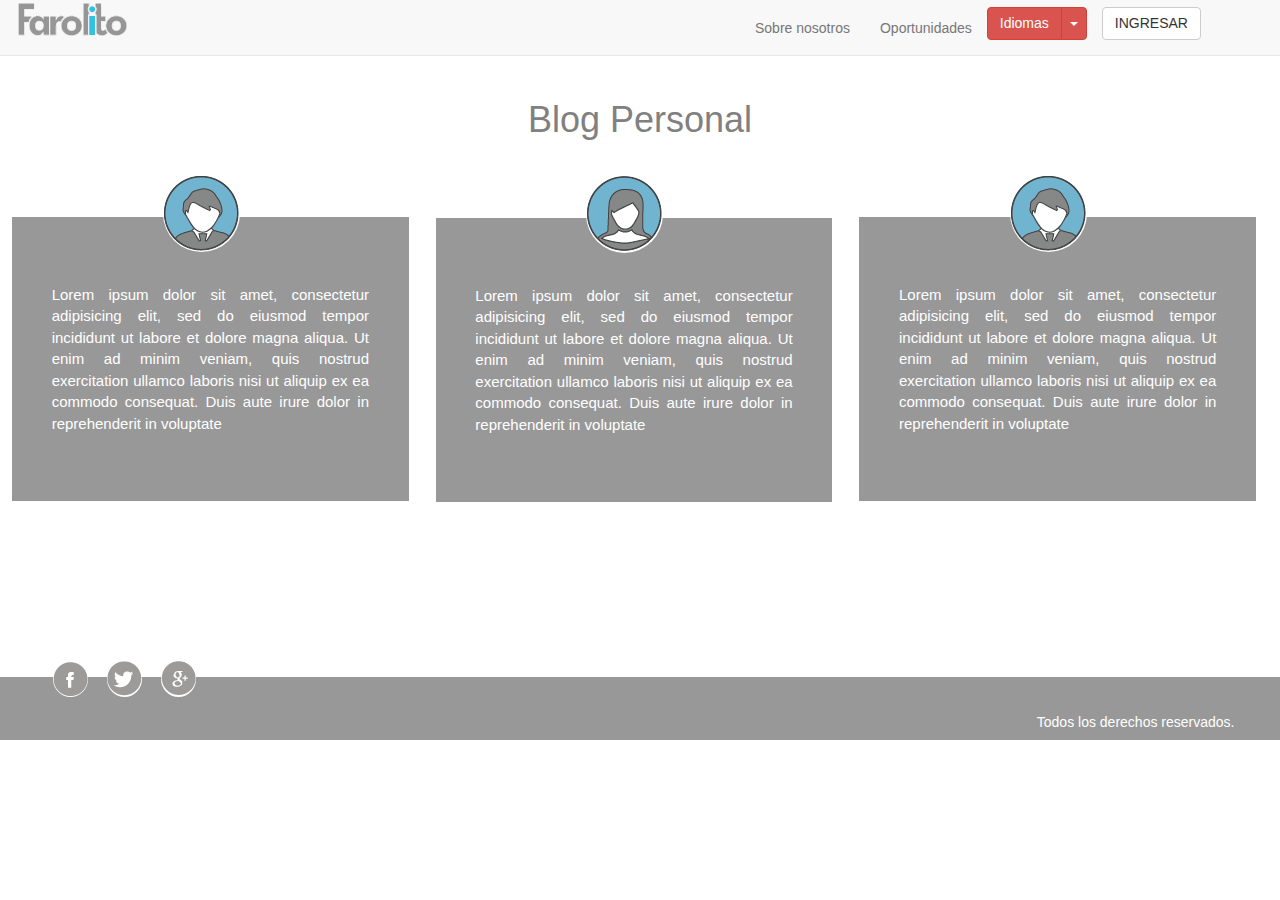
==== blog.html @ 8366f3f3 "cambios" ====
<!DOCTYPE html>
<html>
<head>
	<title>Farolito</title>
		<meta charset="utf-8">
		<!-- Responsiveness -->
		<meta name="viewport" content="width=device-width, initial-scale=1.0, user-scalable=no">
		<link rel="stylesheet" type="text/css" href="stylesheets/main.css">
		<link rel="stylesheet" type="text/css" href="stylesheets/style.css">
</head>
<body>
	<nav class="navbar navbar-default navbar-fixed-top">
			  	<div class="container-fluid">
			    <!-- Brand and toggle get grouped for better mobile display -->
			    	<div class="logo">
				    	<li><a href=""><img src="iconos/logo-farolito.png"></a></li>
				    </div>
				    <div class="navbar-header">
				      <button type="button" class="navbar-toggle collapsed" data-toggle="collapse" data-target="#bs-example-navbar-collapse-1">
				        <span class="sr-only">Toggle navigation</span>
				        <span class="icon-bar"></span>
				        <span class="icon-bar"></span>
				        <span class="icon-bar"></span>
				      </button>
					<!-- Collect the nav links, forms, and other content for toggling -->
				    <div class="collapse navbar-collapse" id="bs-example-navbar-collapse-1">
				      	<ul class="nav navbar-nav navbar-right">
					        <li><a href="#">Sobre nosotros</a></li>
					        <li><a href="#">Oportunidades</a></li>
					        <li>
					        	<!-- Split button -->
									<div class="btn-group">
									  <button type="button" class="btn btn-danger">Idiomas</button>
									  <button type="button" class="btn btn-danger dropdown-toggle" data-toggle="dropdown" aria-expanded="false">
									    <span class="caret"></span>
									    <span class="sr-only">Toggle Dropdown</span>
									  </button>
									  <ul class="dropdown-menu" role="menu">
									    <li><a href="#">Español</a></li>
									    <li><a href="#">Ingles</a></li>
									    <li><a href="#">Frances</a></li>
									  </ul>
									</div>
					        </li>
					        <li>
					        	<a href="#">
					        	<button type="submit" class="btn btn-default">INGRESAR</button>
					        	</a>
					        </li>
					   	 </ul>
				    </div><!-- /.navbar-collapse -->
			  	</div><!-- /.container-fluid -->
	</nav>
			<div class="blog hidden-xs">
				<h1>Blog Personal</h1>
				<div class="ro">
					<div class="col-lg-4 ">
					<div class="img-r">
						<img src="iconos/iconos-22.png">
					</div>
					<div class="tex-2-">
						<p>Lorem ipsum dolor sit amet, consectetur adipisicing elit, sed do eiusmod
						tempor incididunt ut labore et dolore magna aliqua. Ut enim ad minim veniam,
						quis nostrud exercitation ullamco laboris nisi ut aliquip ex ea commodo
						consequat. Duis aute irure dolor in reprehenderit in voluptate </p>
					</div>
					</div>
					<div class="col-lg-4">
					<div class="img-r">
						<img src="iconos/iconos-23.png">
					</div>
					<div class="tex-2-1">
						<p>Lorem ipsum dolor sit amet, consectetur adipisicing elit, sed do eiusmod
						tempor incididunt ut labore et dolore magna aliqua. Ut enim ad minim veniam,
						quis nostrud exercitation ullamco laboris nisi ut aliquip ex ea commodo
						consequat. Duis aute irure dolor in reprehenderit in voluptate  </p>
					</div>
					</div>
					<div class="col-lg-4">
					<div class="img-r">
						<img src="iconos/iconos-22.png">
					</div>
					<div class="tex-2-1">
						<p>Lorem ipsum dolor sit amet, consectetur adipisicing elit, sed do eiusmod
						tempor incididunt ut labore et dolore magna aliqua. Ut enim ad minim veniam,
						quis nostrud exercitation ullamco laboris nisi ut aliquip ex ea commodo
						consequat.  Duis aute irure dolor in reprehenderit in voluptate </p>
					</div>
					</div>
				</div>
			</div>
			<div class="fer hidden-xs">
					<div class="redes">
						<div class="face">
							<img src="iconos/iconos-12.png">
						</div>
						<div class="twi">
							<img src="iconos/iconos-13.png">
						</div>
						<div class="google">
							<img src="iconos/iconos-14.png">
						</div>
					</div>
					<p>Todos los derechos reservados.</p>
			</div>




			<script src="https://ajax.googleapis.com/ajax/libs/jquery/1.11.2/jquery.min.js"></script>
		<!-- Javascripts de Bootstrap -->
		<script src="javascript/b3/collapse.js"></script>
		<script src="javascript/b3/transition.js"></script>
		<script src="https://maxcdn.bootstrapcdn.com/bootstrap/3.3.2/js/bootstrap.min.js"></script>
</body>
</html>
---- stylesheets/main.css ----
/*========================================
=            Bootstrap                   =
========================================*/
/*========================================
=          Twitter Bootstrap 3.2      =
========================================*/
/*! normalize.css v3.0.2 | MIT License | git.io/normalize */
html {
  font-family: sans-serif;
  -ms-text-size-adjust: 100%;
  -webkit-text-size-adjust: 100%; }

body {
  margin: 0; }

article,
aside,
details,
figcaption,
figure,
footer,
header,
hgroup,
main,
menu,
nav,
section,
summary {
  display: block; }

audio,
canvas,
progress,
video {
  display: inline-block;
  vertical-align: baseline; }

audio:not([controls]) {
  display: none;
  height: 0; }

[hidden],
template {
  display: none; }

a {
  background-color: transparent; }

a:active,
a:hover {
  outline: 0; }

abbr[title] {
  border-bottom: 1px dotted; }

b,
strong {
  font-weight: bold; }

dfn {
  font-style: italic; }

h1 {
  font-size: 2em;
  margin: 0.67em 0; }

mark {
  background: #ff0;
  color: #000; }

small {
  font-size: 80%; }

sub,
sup {
  font-size: 75%;
  line-height: 0;
  position: relative;
  vertical-align: baseline; }

sup {
  top: -0.5em; }

sub {
  bottom: -0.25em; }

img {
  border: 0; }

svg:not(:root) {
  overflow: hidden; }

figure {
  margin: 1em 40px; }

hr {
  -moz-box-sizing: content-box;
  box-sizing: content-box;
  height: 0; }

pre {
  overflow: auto; }

code,
kbd,
pre,
samp {
  font-family: monospace, monospace;
  font-size: 1em; }

button,
input,
optgroup,
select,
textarea {
  color: inherit;
  font: inherit;
  margin: 0; }

button {
  overflow: visible; }

button,
select {
  text-transform: none; }

button,
html input[type="button"],
input[type="reset"],
input[type="submit"] {
  -webkit-appearance: button;
  cursor: pointer; }

button[disabled],
html input[disabled] {
  cursor: default; }

button::-moz-focus-inner,
input::-moz-focus-inner {
  border: 0;
  padding: 0; }

input {
  line-height: normal; }

input[type="checkbox"],
input[type="radio"] {
  box-sizing: border-box;
  padding: 0; }

input[type="number"]::-webkit-inner-spin-button,
input[type="number"]::-webkit-outer-spin-button {
  height: auto; }

input[type="search"] {
  -webkit-appearance: textfield;
  -moz-box-sizing: content-box;
  -webkit-box-sizing: content-box;
  box-sizing: content-box; }

input[type="search"]::-webkit-search-cancel-button,
input[type="search"]::-webkit-search-decoration {
  -webkit-appearance: none; }

fieldset {
  border: 1px solid #c0c0c0;
  margin: 0 2px;
  padding: 0.35em 0.625em 0.75em; }

legend {
  border: 0;
  padding: 0; }

textarea {
  overflow: auto; }

optgroup {
  font-weight: bold; }

table {
  border-collapse: collapse;
  border-spacing: 0; }

td,
th {
  padding: 0; }

* {
  -webkit-box-sizing: border-box;
  -moz-box-sizing: border-box;
  box-sizing: border-box; }

*:before,
*:after {
  -webkit-box-sizing: border-box;
  -moz-box-sizing: border-box;
  box-sizing: border-box; }

html {
  font-size: 10px;
  -webkit-tap-highlight-color: transparent; }

body {
  font-family: "Helvetica Neue", Helvetica, Arial, sans-serif;
  font-size: 14px;
  line-height: 1.42857;
  color: #333333;
  background-color: #fff; }

input,
button,
select,
textarea {
  font-family: inherit;
  font-size: inherit;
  line-height: inherit; }

a {
  color: #337ab7;
  text-decoration: none; }
  a:hover, a:focus {
    color: #23527c;
    text-decoration: underline; }
  a:focus {
    outline: thin dotted;
    outline: 5px auto -webkit-focus-ring-color;
    outline-offset: -2px; }

figure {
  margin: 0; }

img {
  vertical-align: middle; }

.img-responsive {
  display: block;
  max-width: 100%;
  height: auto; }

.img-rounded {
  border-radius: 6px; }

.img-thumbnail {
  padding: 4px;
  line-height: 1.42857;
  background-color: #fff;
  border: 1px solid #ddd;
  border-radius: 4px;
  -webkit-transition: all 0.2s ease-in-out;
  -o-transition: all 0.2s ease-in-out;
  transition: all 0.2s ease-in-out;
  display: inline-block;
  max-width: 100%;
  height: auto; }

.img-circle {
  border-radius: 50%; }

hr {
  margin-top: 20px;
  margin-bottom: 20px;
  border: 0;
  border-top: 1px solid #eeeeee; }

.sr-only {
  position: absolute;
  width: 1px;
  height: 1px;
  margin: -1px;
  padding: 0;
  overflow: hidden;
  clip: rect(0, 0, 0, 0);
  border: 0; }

.sr-only-focusable:active, .sr-only-focusable:focus {
  position: static;
  width: auto;
  height: auto;
  margin: 0;
  overflow: visible;
  clip: auto; }

[role="button"] {
  cursor: pointer; }

/*! Source: https://github.com/h5bp/html5-boilerplate/blob/master/src/css/main.css */
@media print {
  *,
  *:before,
  *:after {
    background: transparent !important;
    color: #000 !important;
    box-shadow: none !important;
    text-shadow: none !important; }

  a,
  a:visited {
    text-decoration: underline; }

  a[href]:after {
    content: " (" attr(href) ")"; }

  abbr[title]:after {
    content: " (" attr(title) ")"; }

  a[href^="#"]:after,
  a[href^="javascript:"]:after {
    content: ""; }

  pre,
  blockquote {
    border: 1px solid #999;
    page-break-inside: avoid; }

  thead {
    display: table-header-group; }

  tr,
  img {
    page-break-inside: avoid; }

  img {
    max-width: 100% !important; }

  p,
  h2,
  h3 {
    orphans: 3;
    widows: 3; }

  h2,
  h3 {
    page-break-after: avoid; }

  select {
    background: #fff !important; }

  .navbar {
    display: none; }

  .btn > .caret,
  .dropup > .btn > .caret {
    border-top-color: #000 !important; }

  .label {
    border: 1px solid #000; }

  .table {
    border-collapse: collapse !important; }
    .table td,
    .table th {
      background-color: #fff !important; }

  .table-bordered th,
  .table-bordered td {
    border: 1px solid #ddd !important; } }
h1, h2, h3, h4, h5, h6,
.h1, .h2, .h3, .h4, .h5, .h6 {
  font-family: inherit;
  font-weight: 500;
  line-height: 1.1;
  color: inherit; }
  h1 small,
  h1 .small, h2 small,
  h2 .small, h3 small,
  h3 .small, h4 small,
  h4 .small, h5 small,
  h5 .small, h6 small,
  h6 .small,
  .h1 small,
  .h1 .small, .h2 small,
  .h2 .small, .h3 small,
  .h3 .small, .h4 small,
  .h4 .small, .h5 small,
  .h5 .small, .h6 small,
  .h6 .small {
    font-weight: normal;
    line-height: 1;
    color: #777777; }

h1, .h1,
h2, .h2,
h3, .h3 {
  margin-top: 20px;
  margin-bottom: 10px; }
  h1 small,
  h1 .small, .h1 small,
  .h1 .small,
  h2 small,
  h2 .small, .h2 small,
  .h2 .small,
  h3 small,
  h3 .small, .h3 small,
  .h3 .small {
    font-size: 65%; }

h4, .h4,
h5, .h5,
h6, .h6 {
  margin-top: 10px;
  margin-bottom: 10px; }
  h4 small,
  h4 .small, .h4 small,
  .h4 .small,
  h5 small,
  h5 .small, .h5 small,
  .h5 .small,
  h6 small,
  h6 .small, .h6 small,
  .h6 .small {
    font-size: 75%; }

h1, .h1 {
  font-size: 36px; }

h2, .h2 {
  font-size: 30px; }

h3, .h3 {
  font-size: 24px; }

h4, .h4 {
  font-size: 18px; }

h5, .h5 {
  font-size: 14px; }

h6, .h6 {
  font-size: 12px; }

p {
  margin: 0 0 10px; }

.lead {
  margin-bottom: 20px;
  font-size: 16px;
  font-weight: 300;
  line-height: 1.4; }
  @media (min-width: 768px) {
    .lead {
      font-size: 21px; } }

small,
.small {
  font-size: 85%; }

mark,
.mark {
  background-color: #fcf8e3;
  padding: .2em; }

.text-left {
  text-align: left; }

.text-right {
  text-align: right; }

.text-center {
  text-align: center; }

.text-justify {
  text-align: justify; }

.text-nowrap {
  white-space: nowrap; }

.text-lowercase {
  text-transform: lowercase; }

.text-uppercase, .initialism {
  text-transform: uppercase; }

.text-capitalize {
  text-transform: capitalize; }

.text-muted {
  color: #777777; }

.text-primary {
  color: #337ab7; }

a.text-primary:hover {
  color: #286090; }

.text-success {
  color: #3c763d; }

a.text-success:hover {
  color: #2b542c; }

.text-info {
  color: #31708f; }

a.text-info:hover {
  color: #245269; }

.text-warning {
  color: #8a6d3b; }

a.text-warning:hover {
  color: #66512c; }

.text-danger {
  color: #a94442; }

a.text-danger:hover {
  color: #843534; }

.bg-primary {
  color: #fff; }

.bg-primary {
  background-color: #337ab7; }

a.bg-primary:hover {
  background-color: #286090; }

.bg-success {
  background-color: #dff0d8; }

a.bg-success:hover {
  background-color: #c1e2b3; }

.bg-info {
  background-color: #d9edf7; }

a.bg-info:hover {
  background-color: #afd9ee; }

.bg-warning {
  background-color: #fcf8e3; }

a.bg-warning:hover {
  background-color: #f7ecb5; }

.bg-danger {
  background-color: #f2dede; }

a.bg-danger:hover {
  background-color: #e4b9b9; }

.page-header {
  padding-bottom: 9px;
  margin: 40px 0 20px;
  border-bottom: 1px solid #eeeeee; }

ul,
ol {
  margin-top: 0;
  margin-bottom: 10px; }
  ul ul,
  ul ol,
  ol ul,
  ol ol {
    margin-bottom: 0; }

.list-unstyled {
  padding-left: 0;
  list-style: none; }

.list-inline {
  padding-left: 0;
  list-style: none;
  margin-left: -5px; }
  .list-inline > li {
    display: inline-block;
    padding-left: 5px;
    padding-right: 5px; }

dl {
  margin-top: 0;
  margin-bottom: 20px; }

dt,
dd {
  line-height: 1.42857; }

dt {
  font-weight: bold; }

dd {
  margin-left: 0; }

.dl-horizontal dd:before, .dl-horizontal dd:after {
  content: " ";
  display: table; }
.dl-horizontal dd:after {
  clear: both; }
@media (min-width: 768px) {
  .dl-horizontal dt {
    float: left;
    width: 160px;
    clear: left;
    text-align: right;
    overflow: hidden;
    text-overflow: ellipsis;
    white-space: nowrap; }
  .dl-horizontal dd {
    margin-left: 180px; } }

abbr[title],
abbr[data-original-title] {
  cursor: help;
  border-bottom: 1px dotted #777777; }

.initialism {
  font-size: 90%; }

blockquote {
  padding: 10px 20px;
  margin: 0 0 20px;
  font-size: 17.5px;
  border-left: 5px solid #eeeeee; }
  blockquote p:last-child,
  blockquote ul:last-child,
  blockquote ol:last-child {
    margin-bottom: 0; }
  blockquote footer,
  blockquote small,
  blockquote .small {
    display: block;
    font-size: 80%;
    line-height: 1.42857;
    color: #777777; }
    blockquote footer:before,
    blockquote small:before,
    blockquote .small:before {
      content: '\2014 \00A0'; }

.blockquote-reverse,
blockquote.pull-right {
  padding-right: 15px;
  padding-left: 0;
  border-right: 5px solid #eeeeee;
  border-left: 0;
  text-align: right; }
  .blockquote-reverse footer:before,
  .blockquote-reverse small:before,
  .blockquote-reverse .small:before,
  blockquote.pull-right footer:before,
  blockquote.pull-right small:before,
  blockquote.pull-right .small:before {
    content: ''; }
  .blockquote-reverse footer:after,
  .blockquote-reverse small:after,
  .blockquote-reverse .small:after,
  blockquote.pull-right footer:after,
  blockquote.pull-right small:after,
  blockquote.pull-right .small:after {
    content: '\00A0 \2014'; }

address {
  margin-bottom: 20px;
  font-style: normal;
  line-height: 1.42857; }

code,
kbd,
pre,
samp {
  font-family: Menlo, Monaco, Consolas, "Courier New", monospace; }

code {
  padding: 2px 4px;
  font-size: 90%;
  color: #c7254e;
  background-color: #f9f2f4;
  border-radius: 4px; }

kbd {
  padding: 2px 4px;
  font-size: 90%;
  color: #fff;
  background-color: #333;
  border-radius: 3px;
  box-shadow: inset 0 -1px 0 rgba(0, 0, 0, 0.25); }
  kbd kbd {
    padding: 0;
    font-size: 100%;
    font-weight: bold;
    box-shadow: none; }

pre {
  display: block;
  padding: 9.5px;
  margin: 0 0 10px;
  font-size: 13px;
  line-height: 1.42857;
  word-break: break-all;
  word-wrap: break-word;
  color: #333333;
  background-color: #f5f5f5;
  border: 1px solid #ccc;
  border-radius: 4px; }
  pre code {
    padding: 0;
    font-size: inherit;
    color: inherit;
    white-space: pre-wrap;
    background-color: transparent;
    border-radius: 0; }

.pre-scrollable {
  max-height: 340px;
  overflow-y: scroll; }

.container {
  margin-right: auto;
  margin-left: auto;
  padding-left: 15px;
  padding-right: 15px; }
  .container:before, .container:after {
    content: " ";
    display: table; }
  .container:after {
    clear: both; }
  @media (min-width: 768px) {
    .container {
      width: 750px; } }
  @media (min-width: 992px) {
    .container {
      width: 970px; } }
  @media (min-width: 1200px) {
    .container {
      width: 1170px; } }

.container-fluid {
  margin-right: auto;
  margin-left: auto;
  padding-left: 15px;
  padding-right: 15px; }
  .container-fluid:before, .container-fluid:after {
    content: " ";
    display: table; }
  .container-fluid:after {
    clear: both; }

.row {
  margin-left: -15px;
  margin-right: -15px; }
  .row:before, .row:after {
    content: " ";
    display: table; }
  .row:after {
    clear: both; }

.col-xs-1, .col-sm-1, .col-md-1, .col-lg-1, .col-xs-2, .col-sm-2, .col-md-2, .col-lg-2, .col-xs-3, .col-sm-3, .col-md-3, .col-lg-3, .col-xs-4, .col-sm-4, .col-md-4, .col-lg-4, .col-xs-5, .col-sm-5, .col-md-5, .col-lg-5, .col-xs-6, .col-sm-6, .col-md-6, .col-lg-6, .col-xs-7, .col-sm-7, .col-md-7, .col-lg-7, .col-xs-8, .col-sm-8, .col-md-8, .col-lg-8, .col-xs-9, .col-sm-9, .col-md-9, .col-lg-9, .col-xs-10, .col-sm-10, .col-md-10, .col-lg-10, .col-xs-11, .col-sm-11, .col-md-11, .col-lg-11, .col-xs-12, .col-sm-12, .col-md-12, .col-lg-12 {
  position: relative;
  min-height: 1px;
  padding-left: 15px;
  padding-right: 15px; }

.col-xs-1, .col-xs-2, .col-xs-3, .col-xs-4, .col-xs-5, .col-xs-6, .col-xs-7, .col-xs-8, .col-xs-9, .col-xs-10, .col-xs-11, .col-xs-12 {
  float: left; }

.col-xs-1 {
  width: 8.33333%; }

.col-xs-2 {
  width: 16.66667%; }

.col-xs-3 {
  width: 25%; }

.col-xs-4 {
  width: 33.33333%; }

.col-xs-5 {
  width: 41.66667%; }

.col-xs-6 {
  width: 50%; }

.col-xs-7 {
  width: 58.33333%; }

.col-xs-8 {
  width: 66.66667%; }

.col-xs-9 {
  width: 75%; }

.col-xs-10 {
  width: 83.33333%; }

.col-xs-11 {
  width: 91.66667%; }

.col-xs-12 {
  width: 100%; }

.col-xs-pull-0 {
  right: auto; }

.col-xs-pull-1 {
  right: 8.33333%; }

.col-xs-pull-2 {
  right: 16.66667%; }

.col-xs-pull-3 {
  right: 25%; }

.col-xs-pull-4 {
  right: 33.33333%; }

.col-xs-pull-5 {
  right: 41.66667%; }

.col-xs-pull-6 {
  right: 50%; }

.col-xs-pull-7 {
  right: 58.33333%; }

.col-xs-pull-8 {
  right: 66.66667%; }

.col-xs-pull-9 {
  right: 75%; }

.col-xs-pull-10 {
  right: 83.33333%; }

.col-xs-pull-11 {
  right: 91.66667%; }

.col-xs-pull-12 {
  right: 100%; }

.col-xs-push-0 {
  left: auto; }

.col-xs-push-1 {
  left: 8.33333%; }

.col-xs-push-2 {
  left: 16.66667%; }

.col-xs-push-3 {
  left: 25%; }

.col-xs-push-4 {
  left: 33.33333%; }

.col-xs-push-5 {
  left: 41.66667%; }

.col-xs-push-6 {
  left: 50%; }

.col-xs-push-7 {
  left: 58.33333%; }

.col-xs-push-8 {
  left: 66.66667%; }

.col-xs-push-9 {
  left: 75%; }

.col-xs-push-10 {
  left: 83.33333%; }

.col-xs-push-11 {
  left: 91.66667%; }

.col-xs-push-12 {
  left: 100%; }

.col-xs-offset-0 {
  margin-left: 0%; }

.col-xs-offset-1 {
  margin-left: 8.33333%; }

.col-xs-offset-2 {
  margin-left: 16.66667%; }

.col-xs-offset-3 {
  margin-left: 25%; }

.col-xs-offset-4 {
  margin-left: 33.33333%; }

.col-xs-offset-5 {
  margin-left: 41.66667%; }

.col-xs-offset-6 {
  margin-left: 50%; }

.col-xs-offset-7 {
  margin-left: 58.33333%; }

.col-xs-offset-8 {
  margin-left: 66.66667%; }

.col-xs-offset-9 {
  margin-left: 75%; }

.col-xs-offset-10 {
  margin-left: 83.33333%; }

.col-xs-offset-11 {
  margin-left: 91.66667%; }

.col-xs-offset-12 {
  margin-left: 100%; }

@media (min-width: 768px) {
  .col-sm-1, .col-sm-2, .col-sm-3, .col-sm-4, .col-sm-5, .col-sm-6, .col-sm-7, .col-sm-8, .col-sm-9, .col-sm-10, .col-sm-11, .col-sm-12 {
    float: left; }

  .col-sm-1 {
    width: 8.33333%; }

  .col-sm-2 {
    width: 16.66667%; }

  .col-sm-3 {
    width: 25%; }

  .col-sm-4 {
    width: 33.33333%; }

  .col-sm-5 {
    width: 41.66667%; }

  .col-sm-6 {
    width: 50%; }

  .col-sm-7 {
    width: 58.33333%; }

  .col-sm-8 {
    width: 66.66667%; }

  .col-sm-9 {
    width: 75%; }

  .col-sm-10 {
    width: 83.33333%; }

  .col-sm-11 {
    width: 91.66667%; }

  .col-sm-12 {
    width: 100%; }

  .col-sm-pull-0 {
    right: auto; }

  .col-sm-pull-1 {
    right: 8.33333%; }

  .col-sm-pull-2 {
    right: 16.66667%; }

  .col-sm-pull-3 {
    right: 25%; }

  .col-sm-pull-4 {
    right: 33.33333%; }

  .col-sm-pull-5 {
    right: 41.66667%; }

  .col-sm-pull-6 {
    right: 50%; }

  .col-sm-pull-7 {
    right: 58.33333%; }

  .col-sm-pull-8 {
    right: 66.66667%; }

  .col-sm-pull-9 {
    right: 75%; }

  .col-sm-pull-10 {
    right: 83.33333%; }

  .col-sm-pull-11 {
    right: 91.66667%; }

  .col-sm-pull-12 {
    right: 100%; }

  .col-sm-push-0 {
    left: auto; }

  .col-sm-push-1 {
    left: 8.33333%; }

  .col-sm-push-2 {
    left: 16.66667%; }

  .col-sm-push-3 {
    left: 25%; }

  .col-sm-push-4 {
    left: 33.33333%; }

  .col-sm-push-5 {
    left: 41.66667%; }

  .col-sm-push-6 {
    left: 50%; }

  .col-sm-push-7 {
    left: 58.33333%; }

  .col-sm-push-8 {
    left: 66.66667%; }

  .col-sm-push-9 {
    left: 75%; }

  .col-sm-push-10 {
    left: 83.33333%; }

  .col-sm-push-11 {
    left: 91.66667%; }

  .col-sm-push-12 {
    left: 100%; }

  .col-sm-offset-0 {
    margin-left: 0%; }

  .col-sm-offset-1 {
    margin-left: 8.33333%; }

  .col-sm-offset-2 {
    margin-left: 16.66667%; }

  .col-sm-offset-3 {
    margin-left: 25%; }

  .col-sm-offset-4 {
    margin-left: 33.33333%; }

  .col-sm-offset-5 {
    margin-left: 41.66667%; }

  .col-sm-offset-6 {
    margin-left: 50%; }

  .col-sm-offset-7 {
    margin-left: 58.33333%; }

  .col-sm-offset-8 {
    margin-left: 66.66667%; }

  .col-sm-offset-9 {
    margin-left: 75%; }

  .col-sm-offset-10 {
    margin-left: 83.33333%; }

  .col-sm-offset-11 {
    margin-left: 91.66667%; }

  .col-sm-offset-12 {
    margin-left: 100%; } }
@media (min-width: 992px) {
  .col-md-1, .col-md-2, .col-md-3, .col-md-4, .col-md-5, .col-md-6, .col-md-7, .col-md-8, .col-md-9, .col-md-10, .col-md-11, .col-md-12 {
    float: left; }

  .col-md-1 {
    width: 8.33333%; }

  .col-md-2 {
    width: 16.66667%; }

  .col-md-3 {
    width: 25%; }

  .col-md-4 {
    width: 33.33333%; }

  .col-md-5 {
    width: 41.66667%; }

  .col-md-6 {
    width: 50%; }

  .col-md-7 {
    width: 58.33333%; }

  .col-md-8 {
    width: 66.66667%; }

  .col-md-9 {
    width: 75%; }

  .col-md-10 {
    width: 83.33333%; }

  .col-md-11 {
    width: 91.66667%; }

  .col-md-12 {
    width: 100%; }

  .col-md-pull-0 {
    right: auto; }

  .col-md-pull-1 {
    right: 8.33333%; }

  .col-md-pull-2 {
    right: 16.66667%; }

  .col-md-pull-3 {
    right: 25%; }

  .col-md-pull-4 {
    right: 33.33333%; }

  .col-md-pull-5 {
    right: 41.66667%; }

  .col-md-pull-6 {
    right: 50%; }

  .col-md-pull-7 {
    right: 58.33333%; }

  .col-md-pull-8 {
    right: 66.66667%; }

  .col-md-pull-9 {
    right: 75%; }

  .col-md-pull-10 {
    right: 83.33333%; }

  .col-md-pull-11 {
    right: 91.66667%; }

  .col-md-pull-12 {
    right: 100%; }

  .col-md-push-0 {
    left: auto; }

  .col-md-push-1 {
    left: 8.33333%; }

  .col-md-push-2 {
    left: 16.66667%; }

  .col-md-push-3 {
    left: 25%; }

  .col-md-push-4 {
    left: 33.33333%; }

  .col-md-push-5 {
    left: 41.66667%; }

  .col-md-push-6 {
    left: 50%; }

  .col-md-push-7 {
    left: 58.33333%; }

  .col-md-push-8 {
    left: 66.66667%; }

  .col-md-push-9 {
    left: 75%; }

  .col-md-push-10 {
    left: 83.33333%; }

  .col-md-push-11 {
    left: 91.66667%; }

  .col-md-push-12 {
    left: 100%; }

  .col-md-offset-0 {
    margin-left: 0%; }

  .col-md-offset-1 {
    margin-left: 8.33333%; }

  .col-md-offset-2 {
    margin-left: 16.66667%; }

  .col-md-offset-3 {
    margin-left: 25%; }

  .col-md-offset-4 {
    margin-left: 33.33333%; }

  .col-md-offset-5 {
    margin-left: 41.66667%; }

  .col-md-offset-6 {
    margin-left: 50%; }

  .col-md-offset-7 {
    margin-left: 58.33333%; }

  .col-md-offset-8 {
    margin-left: 66.66667%; }

  .col-md-offset-9 {
    margin-left: 75%; }

  .col-md-offset-10 {
    margin-left: 83.33333%; }

  .col-md-offset-11 {
    margin-left: 91.66667%; }

  .col-md-offset-12 {
    margin-left: 100%; } }
@media (min-width: 1200px) {
  .col-lg-1, .col-lg-2, .col-lg-3, .col-lg-4, .col-lg-5, .col-lg-6, .col-lg-7, .col-lg-8, .col-lg-9, .col-lg-10, .col-lg-11, .col-lg-12 {
    float: left; }

  .col-lg-1 {
    width: 8.33333%; }

  .col-lg-2 {
    width: 16.66667%; }

  .col-lg-3 {
    width: 25%; }

  .col-lg-4 {
    width: 33.33333%; }

  .col-lg-5 {
    width: 41.66667%; }

  .col-lg-6 {
    width: 50%; }

  .col-lg-7 {
    width: 58.33333%; }

  .col-lg-8 {
    width: 66.66667%; }

  .col-lg-9 {
    width: 75%; }

  .col-lg-10 {
    width: 83.33333%; }

  .col-lg-11 {
    width: 91.66667%; }

  .col-lg-12 {
    width: 100%; }

  .col-lg-pull-0 {
    right: auto; }

  .col-lg-pull-1 {
    right: 8.33333%; }

  .col-lg-pull-2 {
    right: 16.66667%; }

  .col-lg-pull-3 {
    right: 25%; }

  .col-lg-pull-4 {
    right: 33.33333%; }

  .col-lg-pull-5 {
    right: 41.66667%; }

  .col-lg-pull-6 {
    right: 50%; }

  .col-lg-pull-7 {
    right: 58.33333%; }

  .col-lg-pull-8 {
    right: 66.66667%; }

  .col-lg-pull-9 {
    right: 75%; }

  .col-lg-pull-10 {
    right: 83.33333%; }

  .col-lg-pull-11 {
    right: 91.66667%; }

  .col-lg-pull-12 {
    right: 100%; }

  .col-lg-push-0 {
    left: auto; }

  .col-lg-push-1 {
    left: 8.33333%; }

  .col-lg-push-2 {
    left: 16.66667%; }

  .col-lg-push-3 {
    left: 25%; }

  .col-lg-push-4 {
    left: 33.33333%; }

  .col-lg-push-5 {
    left: 41.66667%; }

  .col-lg-push-6 {
    left: 50%; }

  .col-lg-push-7 {
    left: 58.33333%; }

  .col-lg-push-8 {
    left: 66.66667%; }

  .col-lg-push-9 {
    left: 75%; }

  .col-lg-push-10 {
    left: 83.33333%; }

  .col-lg-push-11 {
    left: 91.66667%; }

  .col-lg-push-12 {
    left: 100%; }

  .col-lg-offset-0 {
    margin-left: 0%; }

  .col-lg-offset-1 {
    margin-left: 8.33333%; }

  .col-lg-offset-2 {
    margin-left: 16.66667%; }

  .col-lg-offset-3 {
    margin-left: 25%; }

  .col-lg-offset-4 {
    margin-left: 33.33333%; }

  .col-lg-offset-5 {
    margin-left: 41.66667%; }

  .col-lg-offset-6 {
    margin-left: 50%; }

  .col-lg-offset-7 {
    margin-left: 58.33333%; }

  .col-lg-offset-8 {
    margin-left: 66.66667%; }

  .col-lg-offset-9 {
    margin-left: 75%; }

  .col-lg-offset-10 {
    margin-left: 83.33333%; }

  .col-lg-offset-11 {
    margin-left: 91.66667%; }

  .col-lg-offset-12 {
    margin-left: 100%; } }
table {
  background-color: transparent; }

caption {
  padding-top: 8px;
  padding-bottom: 8px;
  color: #777777;
  text-align: left; }

th {
  text-align: left; }

.table {
  width: 100%;
  max-width: 100%;
  margin-bottom: 20px; }
  .table > thead > tr > th,
  .table > thead > tr > td,
  .table > tbody > tr > th,
  .table > tbody > tr > td,
  .table > tfoot > tr > th,
  .table > tfoot > tr > td {
    padding: 8px;
    line-height: 1.42857;
    vertical-align: top;
    border-top: 1px solid #ddd; }
  .table > thead > tr > th {
    vertical-align: bottom;
    border-bottom: 2px solid #ddd; }
  .table > caption + thead > tr:first-child > th,
  .table > caption + thead > tr:first-child > td,
  .table > colgroup + thead > tr:first-child > th,
  .table > colgroup + thead > tr:first-child > td,
  .table > thead:first-child > tr:first-child > th,
  .table > thead:first-child > tr:first-child > td {
    border-top: 0; }
  .table > tbody + tbody {
    border-top: 2px solid #ddd; }
  .table .table {
    background-color: #fff; }

.table-condensed > thead > tr > th,
.table-condensed > thead > tr > td,
.table-condensed > tbody > tr > th,
.table-condensed > tbody > tr > td,
.table-condensed > tfoot > tr > th,
.table-condensed > tfoot > tr > td {
  padding: 5px; }

.table-bordered {
  border: 1px solid #ddd; }
  .table-bordered > thead > tr > th,
  .table-bordered > thead > tr > td,
  .table-bordered > tbody > tr > th,
  .table-bordered > tbody > tr > td,
  .table-bordered > tfoot > tr > th,
  .table-bordered > tfoot > tr > td {
    border: 1px solid #ddd; }
  .table-bordered > thead > tr > th,
  .table-bordered > thead > tr > td {
    border-bottom-width: 2px; }

.table-striped > tbody > tr:nth-of-type(odd) {
  background-color: #f9f9f9; }

.table-hover > tbody > tr:hover {
  background-color: #f5f5f5; }

table col[class*="col-"] {
  position: static;
  float: none;
  display: table-column; }

table td[class*="col-"],
table th[class*="col-"] {
  position: static;
  float: none;
  display: table-cell; }

.table > thead > tr > td.active,
.table > thead > tr > th.active, .table > thead > tr.active > td, .table > thead > tr.active > th,
.table > tbody > tr > td.active,
.table > tbody > tr > th.active,
.table > tbody > tr.active > td,
.table > tbody > tr.active > th,
.table > tfoot > tr > td.active,
.table > tfoot > tr > th.active,
.table > tfoot > tr.active > td,
.table > tfoot > tr.active > th {
  background-color: #f5f5f5; }

.table-hover > tbody > tr > td.active:hover,
.table-hover > tbody > tr > th.active:hover, .table-hover > tbody > tr.active:hover > td, .table-hover > tbody > tr:hover > .active, .table-hover > tbody > tr.active:hover > th {
  background-color: #e8e8e8; }

.table > thead > tr > td.success,
.table > thead > tr > th.success, .table > thead > tr.success > td, .table > thead > tr.success > th,
.table > tbody > tr > td.success,
.table > tbody > tr > th.success,
.table > tbody > tr.success > td,
.table > tbody > tr.success > th,
.table > tfoot > tr > td.success,
.table > tfoot > tr > th.success,
.table > tfoot > tr.success > td,
.table > tfoot > tr.success > th {
  background-color: #dff0d8; }

.table-hover > tbody > tr > td.success:hover,
.table-hover > tbody > tr > th.success:hover, .table-hover > tbody > tr.success:hover > td, .table-hover > tbody > tr:hover > .success, .table-hover > tbody > tr.success:hover > th {
  background-color: #d0e9c6; }

.table > thead > tr > td.info,
.table > thead > tr > th.info, .table > thead > tr.info > td, .table > thead > tr.info > th,
.table > tbody > tr > td.info,
.table > tbody > tr > th.info,
.table > tbody > tr.info > td,
.table > tbody > tr.info > th,
.table > tfoot > tr > td.info,
.table > tfoot > tr > th.info,
.table > tfoot > tr.info > td,
.table > tfoot > tr.info > th {
  background-color: #d9edf7; }

.table-hover > tbody > tr > td.info:hover,
.table-hover > tbody > tr > th.info:hover, .table-hover > tbody > tr.info:hover > td, .table-hover > tbody > tr:hover > .info, .table-hover > tbody > tr.info:hover > th {
  background-color: #c4e3f3; }

.table > thead > tr > td.warning,
.table > thead > tr > th.warning, .table > thead > tr.warning > td, .table > thead > tr.warning > th,
.table > tbody > tr > td.warning,
.table > tbody > tr > th.warning,
.table > tbody > tr.warning > td,
.table > tbody > tr.warning > th,
.table > tfoot > tr > td.warning,
.table > tfoot > tr > th.warning,
.table > tfoot > tr.warning > td,
.table > tfoot > tr.warning > th {
  background-color: #fcf8e3; }

.table-hover > tbody > tr > td.warning:hover,
.table-hover > tbody > tr > th.warning:hover, .table-hover > tbody > tr.warning:hover > td, .table-hover > tbody > tr:hover > .warning, .table-hover > tbody > tr.warning:hover > th {
  background-color: #faf2cc; }

.table > thead > tr > td.danger,
.table > thead > tr > th.danger, .table > thead > tr.danger > td, .table > thead > tr.danger > th,
.table > tbody > tr > td.danger,
.table > tbody > tr > th.danger,
.table > tbody > tr.danger > td,
.table > tbody > tr.danger > th,
.table > tfoot > tr > td.danger,
.table > tfoot > tr > th.danger,
.table > tfoot > tr.danger > td,
.table > tfoot > tr.danger > th {
  background-color: #f2dede; }

.table-hover > tbody > tr > td.danger:hover,
.table-hover > tbody > tr > th.danger:hover, .table-hover > tbody > tr.danger:hover > td, .table-hover > tbody > tr:hover > .danger, .table-hover > tbody > tr.danger:hover > th {
  background-color: #ebcccc; }

.table-responsive {
  overflow-x: auto;
  min-height: 0.01%; }
  @media screen and (max-width: 767px) {
    .table-responsive {
      width: 100%;
      margin-bottom: 15px;
      overflow-y: hidden;
      -ms-overflow-style: -ms-autohiding-scrollbar;
      border: 1px solid #ddd; }
      .table-responsive > .table {
        margin-bottom: 0; }
        .table-responsive > .table > thead > tr > th,
        .table-responsive > .table > thead > tr > td,
        .table-responsive > .table > tbody > tr > th,
        .table-responsive > .table > tbody > tr > td,
        .table-responsive > .table > tfoot > tr > th,
        .table-responsive > .table > tfoot > tr > td {
          white-space: nowrap; }
      .table-responsive > .table-bordered {
        border: 0; }
        .table-responsive > .table-bordered > thead > tr > th:first-child,
        .table-responsive > .table-bordered > thead > tr > td:first-child,
        .table-responsive > .table-bordered > tbody > tr > th:first-child,
        .table-responsive > .table-bordered > tbody > tr > td:first-child,
        .table-responsive > .table-bordered > tfoot > tr > th:first-child,
        .table-responsive > .table-bordered > tfoot > tr > td:first-child {
          border-left: 0; }
        .table-responsive > .table-bordered > thead > tr > th:last-child,
        .table-responsive > .table-bordered > thead > tr > td:last-child,
        .table-responsive > .table-bordered > tbody > tr > th:last-child,
        .table-responsive > .table-bordered > tbody > tr > td:last-child,
        .table-responsive > .table-bordered > tfoot > tr > th:last-child,
        .table-responsive > .table-bordered > tfoot > tr > td:last-child {
          border-right: 0; }
        .table-responsive > .table-bordered > tbody > tr:last-child > th,
        .table-responsive > .table-bordered > tbody > tr:last-child > td,
        .table-responsive > .table-bordered > tfoot > tr:last-child > th,
        .table-responsive > .table-bordered > tfoot > tr:last-child > td {
          border-bottom: 0; } }

fieldset {
  padding: 0;
  margin: 0;
  border: 0;
  min-width: 0; }

legend {
  display: block;
  width: 100%;
  padding: 0;
  margin-bottom: 20px;
  font-size: 21px;
  line-height: inherit;
  color: #333333;
  border: 0;
  border-bottom: 1px solid #e5e5e5; }

label {
  display: inline-block;
  max-width: 100%;
  margin-bottom: 5px;
  font-weight: bold; }

input[type="search"] {
  -webkit-box-sizing: border-box;
  -moz-box-sizing: border-box;
  box-sizing: border-box; }

input[type="radio"],
input[type="checkbox"] {
  margin: 4px 0 0;
  margin-top: 1px \9;
  line-height: normal; }

input[type="file"] {
  display: block; }

input[type="range"] {
  display: block;
  width: 100%; }

select[multiple],
select[size] {
  height: auto; }

input[type="file"]:focus,
input[type="radio"]:focus,
input[type="checkbox"]:focus {
  outline: thin dotted;
  outline: 5px auto -webkit-focus-ring-color;
  outline-offset: -2px; }

output {
  display: block;
  padding-top: 7px;
  font-size: 14px;
  line-height: 1.42857;
  color: #555555; }

.form-control {
  display: block;
  width: 100%;
  height: 34px;
  padding: 6px 12px;
  font-size: 14px;
  line-height: 1.42857;
  color: #555555;
  background-color: #fff;
  background-image: none;
  border: 1px solid #ccc;
  border-radius: 4px;
  -webkit-box-shadow: inset 0 1px 1px rgba(0, 0, 0, 0.075);
  box-shadow: inset 0 1px 1px rgba(0, 0, 0, 0.075);
  -webkit-transition: border-color ease-in-out 0.15s, box-shadow ease-in-out 0.15s;
  -o-transition: border-color ease-in-out 0.15s, box-shadow ease-in-out 0.15s;
  transition: border-color ease-in-out 0.15s, box-shadow ease-in-out 0.15s; }
  .form-control:focus {
    border-color: #66afe9;
    outline: 0;
    -webkit-box-shadow: inset 0 1px 1px rgba(0, 0, 0, 0.075), 0 0 8px rgba(102, 175, 233, 0.6);
    box-shadow: inset 0 1px 1px rgba(0, 0, 0, 0.075), 0 0 8px rgba(102, 175, 233, 0.6); }
  .form-control::-moz-placeholder {
    color: #999;
    opacity: 1; }
  .form-control:-ms-input-placeholder {
    color: #999; }
  .form-control::-webkit-input-placeholder {
    color: #999; }
  .form-control[disabled], .form-control[readonly], fieldset[disabled] .form-control {
    background-color: #eeeeee;
    opacity: 1; }
  .form-control[disabled], fieldset[disabled] .form-control {
    cursor: not-allowed; }

textarea.form-control {
  height: auto; }

input[type="search"] {
  -webkit-appearance: none; }

@media screen and (-webkit-min-device-pixel-ratio: 0) {
  input[type="date"],
  input[type="time"],
  input[type="datetime-local"],
  input[type="month"] {
    line-height: 34px; }
    input[type="date"].input-sm, .input-group-sm > input[type="date"].form-control,
    .input-group-sm > input[type="date"].input-group-addon,
    .input-group-sm > .input-group-btn > input[type="date"].btn, .input-group-sm input[type="date"],
    input[type="time"].input-sm,
    .input-group-sm > input[type="time"].form-control,
    .input-group-sm > input[type="time"].input-group-addon,
    .input-group-sm > .input-group-btn > input[type="time"].btn, .input-group-sm
    input[type="time"],
    input[type="datetime-local"].input-sm,
    .input-group-sm > input[type="datetime-local"].form-control,
    .input-group-sm > input[type="datetime-local"].input-group-addon,
    .input-group-sm > .input-group-btn > input[type="datetime-local"].btn, .input-group-sm
    input[type="datetime-local"],
    input[type="month"].input-sm,
    .input-group-sm > input[type="month"].form-control,
    .input-group-sm > input[type="month"].input-group-addon,
    .input-group-sm > .input-group-btn > input[type="month"].btn, .input-group-sm
    input[type="month"] {
      line-height: 30px; }
    input[type="date"].input-lg, .input-group-lg > input[type="date"].form-control,
    .input-group-lg > input[type="date"].input-group-addon,
    .input-group-lg > .input-group-btn > input[type="date"].btn, .input-group-lg input[type="date"],
    input[type="time"].input-lg,
    .input-group-lg > input[type="time"].form-control,
    .input-group-lg > input[type="time"].input-group-addon,
    .input-group-lg > .input-group-btn > input[type="time"].btn, .input-group-lg
    input[type="time"],
    input[type="datetime-local"].input-lg,
    .input-group-lg > input[type="datetime-local"].form-control,
    .input-group-lg > input[type="datetime-local"].input-group-addon,
    .input-group-lg > .input-group-btn > input[type="datetime-local"].btn, .input-group-lg
    input[type="datetime-local"],
    input[type="month"].input-lg,
    .input-group-lg > input[type="month"].form-control,
    .input-group-lg > input[type="month"].input-group-addon,
    .input-group-lg > .input-group-btn > input[type="month"].btn, .input-group-lg
    input[type="month"] {
      line-height: 46px; } }
.form-group {
  margin-bottom: 15px; }

.radio,
.checkbox {
  position: relative;
  display: block;
  margin-top: 10px;
  margin-bottom: 10px; }
  .radio label,
  .checkbox label {
    min-height: 20px;
    padding-left: 20px;
    margin-bottom: 0;
    font-weight: normal;
    cursor: pointer; }

.radio input[type="radio"],
.radio-inline input[type="radio"],
.checkbox input[type="checkbox"],
.checkbox-inline input[type="checkbox"] {
  position: absolute;
  margin-left: -20px;
  margin-top: 4px \9; }

.radio + .radio,
.checkbox + .checkbox {
  margin-top: -5px; }

.radio-inline,
.checkbox-inline {
  position: relative;
  display: inline-block;
  padding-left: 20px;
  margin-bottom: 0;
  vertical-align: middle;
  font-weight: normal;
  cursor: pointer; }

.radio-inline + .radio-inline,
.checkbox-inline + .checkbox-inline {
  margin-top: 0;
  margin-left: 10px; }

input[type="radio"][disabled], input[type="radio"].disabled, fieldset[disabled] input[type="radio"],
input[type="checkbox"][disabled],
input[type="checkbox"].disabled, fieldset[disabled]
input[type="checkbox"] {
  cursor: not-allowed; }

.radio-inline.disabled, fieldset[disabled] .radio-inline,
.checkbox-inline.disabled, fieldset[disabled]
.checkbox-inline {
  cursor: not-allowed; }

.radio.disabled label, fieldset[disabled] .radio label,
.checkbox.disabled label, fieldset[disabled]
.checkbox label {
  cursor: not-allowed; }

.form-control-static {
  padding-top: 7px;
  padding-bottom: 7px;
  margin-bottom: 0;
  min-height: 34px; }
  .form-control-static.input-lg, .input-group-lg > .form-control-static.form-control,
  .input-group-lg > .form-control-static.input-group-addon,
  .input-group-lg > .input-group-btn > .form-control-static.btn, .form-control-static.input-sm, .input-group-sm > .form-control-static.form-control,
  .input-group-sm > .form-control-static.input-group-addon,
  .input-group-sm > .input-group-btn > .form-control-static.btn {
    padding-left: 0;
    padding-right: 0; }

.input-sm, .input-group-sm > .form-control,
.input-group-sm > .input-group-addon,
.input-group-sm > .input-group-btn > .btn {
  height: 30px;
  padding: 5px 10px;
  font-size: 12px;
  line-height: 1.5;
  border-radius: 3px; }

select.input-sm, .input-group-sm > select.form-control,
.input-group-sm > select.input-group-addon,
.input-group-sm > .input-group-btn > select.btn {
  height: 30px;
  line-height: 30px; }

textarea.input-sm, .input-group-sm > textarea.form-control,
.input-group-sm > textarea.input-group-addon,
.input-group-sm > .input-group-btn > textarea.btn,
select[multiple].input-sm,
.input-group-sm > select[multiple].form-control,
.input-group-sm > select[multiple].input-group-addon,
.input-group-sm > .input-group-btn > select[multiple].btn {
  height: auto; }

.form-group-sm .form-control {
  height: 30px;
  padding: 5px 10px;
  font-size: 12px;
  line-height: 1.5;
  border-radius: 3px; }
.form-group-sm select.form-control {
  height: 30px;
  line-height: 30px; }
.form-group-sm textarea.form-control,
.form-group-sm select[multiple].form-control {
  height: auto; }
.form-group-sm .form-control-static {
  height: 30px;
  padding: 5px 10px;
  font-size: 12px;
  line-height: 1.5;
  min-height: 32px; }

.input-lg, .input-group-lg > .form-control,
.input-group-lg > .input-group-addon,
.input-group-lg > .input-group-btn > .btn {
  height: 46px;
  padding: 10px 16px;
  font-size: 18px;
  line-height: 1.33333;
  border-radius: 6px; }

select.input-lg, .input-group-lg > select.form-control,
.input-group-lg > select.input-group-addon,
.input-group-lg > .input-group-btn > select.btn {
  height: 46px;
  line-height: 46px; }

textarea.input-lg, .input-group-lg > textarea.form-control,
.input-group-lg > textarea.input-group-addon,
.input-group-lg > .input-group-btn > textarea.btn,
select[multiple].input-lg,
.input-group-lg > select[multiple].form-control,
.input-group-lg > select[multiple].input-group-addon,
.input-group-lg > .input-group-btn > select[multiple].btn {
  height: auto; }

.form-group-lg .form-control {
  height: 46px;
  padding: 10px 16px;
  font-size: 18px;
  line-height: 1.33333;
  border-radius: 6px; }
.form-group-lg select.form-control {
  height: 46px;
  line-height: 46px; }
.form-group-lg textarea.form-control,
.form-group-lg select[multiple].form-control {
  height: auto; }
.form-group-lg .form-control-static {
  height: 46px;
  padding: 10px 16px;
  font-size: 18px;
  line-height: 1.33333;
  min-height: 38px; }

.has-feedback {
  position: relative; }
  .has-feedback .form-control {
    padding-right: 42.5px; }

.form-control-feedback {
  position: absolute;
  top: 0;
  right: 0;
  z-index: 2;
  display: block;
  width: 34px;
  height: 34px;
  line-height: 34px;
  text-align: center;
  pointer-events: none; }

.input-lg + .form-control-feedback, .input-group-lg > .form-control + .form-control-feedback,
.input-group-lg > .input-group-addon + .form-control-feedback,
.input-group-lg > .input-group-btn > .btn + .form-control-feedback {
  width: 46px;
  height: 46px;
  line-height: 46px; }

.input-sm + .form-control-feedback, .input-group-sm > .form-control + .form-control-feedback,
.input-group-sm > .input-group-addon + .form-control-feedback,
.input-group-sm > .input-group-btn > .btn + .form-control-feedback {
  width: 30px;
  height: 30px;
  line-height: 30px; }

.has-success .help-block,
.has-success .control-label,
.has-success .radio,
.has-success .checkbox,
.has-success .radio-inline,
.has-success .checkbox-inline, .has-success.radio label, .has-success.checkbox label, .has-success.radio-inline label, .has-success.checkbox-inline label {
  color: #3c763d; }
.has-success .form-control {
  border-color: #3c763d;
  -webkit-box-shadow: inset 0 1px 1px rgba(0, 0, 0, 0.075);
  box-shadow: inset 0 1px 1px rgba(0, 0, 0, 0.075); }
  .has-success .form-control:focus {
    border-color: #2b542c;
    -webkit-box-shadow: inset 0 1px 1px rgba(0, 0, 0, 0.075), 0 0 6px #67b168;
    box-shadow: inset 0 1px 1px rgba(0, 0, 0, 0.075), 0 0 6px #67b168; }
.has-success .input-group-addon {
  color: #3c763d;
  border-color: #3c763d;
  background-color: #dff0d8; }
.has-success .form-control-feedback {
  color: #3c763d; }

.has-warning .help-block,
.has-warning .control-label,
.has-warning .radio,
.has-warning .checkbox,
.has-warning .radio-inline,
.has-warning .checkbox-inline, .has-warning.radio label, .has-warning.checkbox label, .has-warning.radio-inline label, .has-warning.checkbox-inline label {
  color: #8a6d3b; }
.has-warning .form-control {
  border-color: #8a6d3b;
  -webkit-box-shadow: inset 0 1px 1px rgba(0, 0, 0, 0.075);
  box-shadow: inset 0 1px 1px rgba(0, 0, 0, 0.075); }
  .has-warning .form-control:focus {
    border-color: #66512c;
    -webkit-box-shadow: inset 0 1px 1px rgba(0, 0, 0, 0.075), 0 0 6px #c0a16b;
    box-shadow: inset 0 1px 1px rgba(0, 0, 0, 0.075), 0 0 6px #c0a16b; }
.has-warning .input-group-addon {
  color: #8a6d3b;
  border-color: #8a6d3b;
  background-color: #fcf8e3; }
.has-warning .form-control-feedback {
  color: #8a6d3b; }

.has-error .help-block,
.has-error .control-label,
.has-error .radio,
.has-error .checkbox,
.has-error .radio-inline,
.has-error .checkbox-inline, .has-error.radio label, .has-error.checkbox label, .has-error.radio-inline label, .has-error.checkbox-inline label {
  color: #a94442; }
.has-error .form-control {
  border-color: #a94442;
  -webkit-box-shadow: inset 0 1px 1px rgba(0, 0, 0, 0.075);
  box-shadow: inset 0 1px 1px rgba(0, 0, 0, 0.075); }
  .has-error .form-control:focus {
    border-color: #843534;
    -webkit-box-shadow: inset 0 1px 1px rgba(0, 0, 0, 0.075), 0 0 6px #ce8483;
    box-shadow: inset 0 1px 1px rgba(0, 0, 0, 0.075), 0 0 6px #ce8483; }
.has-error .input-group-addon {
  color: #a94442;
  border-color: #a94442;
  background-color: #f2dede; }
.has-error .form-control-feedback {
  color: #a94442; }

.has-feedback label ~ .form-control-feedback {
  top: 25px; }
.has-feedback label.sr-only ~ .form-control-feedback {
  top: 0; }

.help-block {
  display: block;
  margin-top: 5px;
  margin-bottom: 10px;
  color: #737373; }

@media (min-width: 768px) {
  .form-inline .form-group {
    display: inline-block;
    margin-bottom: 0;
    vertical-align: middle; }
  .form-inline .form-control {
    display: inline-block;
    width: auto;
    vertical-align: middle; }
  .form-inline .form-control-static {
    display: inline-block; }
  .form-inline .input-group {
    display: inline-table;
    vertical-align: middle; }
    .form-inline .input-group .input-group-addon,
    .form-inline .input-group .input-group-btn,
    .form-inline .input-group .form-control {
      width: auto; }
  .form-inline .input-group > .form-control {
    width: 100%; }
  .form-inline .control-label {
    margin-bottom: 0;
    vertical-align: middle; }
  .form-inline .radio,
  .form-inline .checkbox {
    display: inline-block;
    margin-top: 0;
    margin-bottom: 0;
    vertical-align: middle; }
    .form-inline .radio label,
    .form-inline .checkbox label {
      padding-left: 0; }
  .form-inline .radio input[type="radio"],
  .form-inline .checkbox input[type="checkbox"] {
    position: relative;
    margin-left: 0; }
  .form-inline .has-feedback .form-control-feedback {
    top: 0; } }

.form-horizontal .radio,
.form-horizontal .checkbox,
.form-horizontal .radio-inline,
.form-horizontal .checkbox-inline {
  margin-top: 0;
  margin-bottom: 0;
  padding-top: 7px; }
.form-horizontal .radio,
.form-horizontal .checkbox {
  min-height: 27px; }
.form-horizontal .form-group {
  margin-left: -15px;
  margin-right: -15px; }
  .form-horizontal .form-group:before, .form-horizontal .form-group:after {
    content: " ";
    display: table; }
  .form-horizontal .form-group:after {
    clear: both; }
@media (min-width: 768px) {
  .form-horizontal .control-label {
    text-align: right;
    margin-bottom: 0;
    padding-top: 7px; } }
.form-horizontal .has-feedback .form-control-feedback {
  right: 15px; }
@media (min-width: 768px) {
  .form-horizontal .form-group-lg .control-label {
    padding-top: 14.33333px; } }
@media (min-width: 768px) {
  .form-horizontal .form-group-sm .control-label {
    padding-top: 6px; } }

.btn {
  display: inline-block;
  margin-bottom: 0;
  font-weight: normal;
  text-align: center;
  vertical-align: middle;
  touch-action: manipulation;
  cursor: pointer;
  background-image: none;
  border: 1px solid transparent;
  white-space: nowrap;
  padding: 6px 12px;
  font-size: 14px;
  line-height: 1.42857;
  border-radius: 4px;
  -webkit-user-select: none;
  -moz-user-select: none;
  -ms-user-select: none;
  user-select: none; }
  .btn:focus, .btn.focus, .btn:active:focus, .btn:active.focus, .btn.active:focus, .btn.active.focus {
    outline: thin dotted;
    outline: 5px auto -webkit-focus-ring-color;
    outline-offset: -2px; }
  .btn:hover, .btn:focus, .btn.focus {
    color: #333;
    text-decoration: none; }
  .btn:active, .btn.active {
    outline: 0;
    background-image: none;
    -webkit-box-shadow: inset 0 3px 5px rgba(0, 0, 0, 0.125);
    box-shadow: inset 0 3px 5px rgba(0, 0, 0, 0.125); }
  .btn.disabled, .btn[disabled], fieldset[disabled] .btn {
    cursor: not-allowed;
    pointer-events: none;
    opacity: 0.65;
    filter: alpha(opacity=65);
    -webkit-box-shadow: none;
    box-shadow: none; }

.btn-default {
  color: #333;
  background-color: #fff;
  border-color: #ccc; }
  .btn-default:hover, .btn-default:focus, .btn-default.focus, .btn-default:active, .btn-default.active, .open > .btn-default.dropdown-toggle {
    color: #333;
    background-color: #e6e6e6;
    border-color: #adadad; }
  .btn-default:active, .btn-default.active, .open > .btn-default.dropdown-toggle {
    background-image: none; }
  .btn-default.disabled, .btn-default.disabled:hover, .btn-default.disabled:focus, .btn-default.disabled.focus, .btn-default.disabled:active, .btn-default.disabled.active, .btn-default[disabled], .btn-default[disabled]:hover, .btn-default[disabled]:focus, .btn-default[disabled].focus, .btn-default[disabled]:active, .btn-default[disabled].active, fieldset[disabled] .btn-default, fieldset[disabled] .btn-default:hover, fieldset[disabled] .btn-default:focus, fieldset[disabled] .btn-default.focus, fieldset[disabled] .btn-default:active, fieldset[disabled] .btn-default.active {
    background-color: #fff;
    border-color: #ccc; }
  .btn-default .badge {
    color: #fff;
    background-color: #333; }

.btn-primary {
  color: #fff;
  background-color: #337ab7;
  border-color: #2e6da4; }
  .btn-primary:hover, .btn-primary:focus, .btn-primary.focus, .btn-primary:active, .btn-primary.active, .open > .btn-primary.dropdown-toggle {
    color: #fff;
    background-color: #286090;
    border-color: #204d74; }
  .btn-primary:active, .btn-primary.active, .open > .btn-primary.dropdown-toggle {
    background-image: none; }
  .btn-primary.disabled, .btn-primary.disabled:hover, .btn-primary.disabled:focus, .btn-primary.disabled.focus, .btn-primary.disabled:active, .btn-primary.disabled.active, .btn-primary[disabled], .btn-primary[disabled]:hover, .btn-primary[disabled]:focus, .btn-primary[disabled].focus, .btn-primary[disabled]:active, .btn-primary[disabled].active, fieldset[disabled] .btn-primary, fieldset[disabled] .btn-primary:hover, fieldset[disabled] .btn-primary:focus, fieldset[disabled] .btn-primary.focus, fieldset[disabled] .btn-primary:active, fieldset[disabled] .btn-primary.active {
    background-color: #337ab7;
    border-color: #2e6da4; }
  .btn-primary .badge {
    color: #337ab7;
    background-color: #fff; }

.btn-success {
  color: #fff;
  background-color: #5cb85c;
  border-color: #4cae4c; }
  .btn-success:hover, .btn-success:focus, .btn-success.focus, .btn-success:active, .btn-success.active, .open > .btn-success.dropdown-toggle {
    color: #fff;
    background-color: #449d44;
    border-color: #398439; }
  .btn-success:active, .btn-success.active, .open > .btn-success.dropdown-toggle {
    background-image: none; }
  .btn-success.disabled, .btn-success.disabled:hover, .btn-success.disabled:focus, .btn-success.disabled.focus, .btn-success.disabled:active, .btn-success.disabled.active, .btn-success[disabled], .btn-success[disabled]:hover, .btn-success[disabled]:focus, .btn-success[disabled].focus, .btn-success[disabled]:active, .btn-success[disabled].active, fieldset[disabled] .btn-success, fieldset[disabled] .btn-success:hover, fieldset[disabled] .btn-success:focus, fieldset[disabled] .btn-success.focus, fieldset[disabled] .btn-success:active, fieldset[disabled] .btn-success.active {
    background-color: #5cb85c;
    border-color: #4cae4c; }
  .btn-success .badge {
    color: #5cb85c;
    background-color: #fff; }

.btn-info {
  color: #fff;
  background-color: #5bc0de;
  border-color: #46b8da; }
  .btn-info:hover, .btn-info:focus, .btn-info.focus, .btn-info:active, .btn-info.active, .open > .btn-info.dropdown-toggle {
    color: #fff;
    background-color: #31b0d5;
    border-color: #269abc; }
  .btn-info:active, .btn-info.active, .open > .btn-info.dropdown-toggle {
    background-image: none; }
  .btn-info.disabled, .btn-info.disabled:hover, .btn-info.disabled:focus, .btn-info.disabled.focus, .btn-info.disabled:active, .btn-info.disabled.active, .btn-info[disabled], .btn-info[disabled]:hover, .btn-info[disabled]:focus, .btn-info[disabled].focus, .btn-info[disabled]:active, .btn-info[disabled].active, fieldset[disabled] .btn-info, fieldset[disabled] .btn-info:hover, fieldset[disabled] .btn-info:focus, fieldset[disabled] .btn-info.focus, fieldset[disabled] .btn-info:active, fieldset[disabled] .btn-info.active {
    background-color: #5bc0de;
    border-color: #46b8da; }
  .btn-info .badge {
    color: #5bc0de;
    background-color: #fff; }

.btn-warning {
  color: #fff;
  background-color: #f0ad4e;
  border-color: #eea236; }
  .btn-warning:hover, .btn-warning:focus, .btn-warning.focus, .btn-warning:active, .btn-warning.active, .open > .btn-warning.dropdown-toggle {
    color: #fff;
    background-color: #ec971f;
    border-color: #d58512; }
  .btn-warning:active, .btn-warning.active, .open > .btn-warning.dropdown-toggle {
    background-image: none; }
  .btn-warning.disabled, .btn-warning.disabled:hover, .btn-warning.disabled:focus, .btn-warning.disabled.focus, .btn-warning.disabled:active, .btn-warning.disabled.active, .btn-warning[disabled], .btn-warning[disabled]:hover, .btn-warning[disabled]:focus, .btn-warning[disabled].focus, .btn-warning[disabled]:active, .btn-warning[disabled].active, fieldset[disabled] .btn-warning, fieldset[disabled] .btn-warning:hover, fieldset[disabled] .btn-warning:focus, fieldset[disabled] .btn-warning.focus, fieldset[disabled] .btn-warning:active, fieldset[disabled] .btn-warning.active {
    background-color: #f0ad4e;
    border-color: #eea236; }
  .btn-warning .badge {
    color: #f0ad4e;
    background-color: #fff; }

.btn-danger {
  color: #fff;
  background-color: #d9534f;
  border-color: #d43f3a; }
  .btn-danger:hover, .btn-danger:focus, .btn-danger.focus, .btn-danger:active, .btn-danger.active, .open > .btn-danger.dropdown-toggle {
    color: #fff;
    background-color: #c9302c;
    border-color: #ac2925; }
  .btn-danger:active, .btn-danger.active, .open > .btn-danger.dropdown-toggle {
    background-image: none; }
  .btn-danger.disabled, .btn-danger.disabled:hover, .btn-danger.disabled:focus, .btn-danger.disabled.focus, .btn-danger.disabled:active, .btn-danger.disabled.active, .btn-danger[disabled], .btn-danger[disabled]:hover, .btn-danger[disabled]:focus, .btn-danger[disabled].focus, .btn-danger[disabled]:active, .btn-danger[disabled].active, fieldset[disabled] .btn-danger, fieldset[disabled] .btn-danger:hover, fieldset[disabled] .btn-danger:focus, fieldset[disabled] .btn-danger.focus, fieldset[disabled] .btn-danger:active, fieldset[disabled] .btn-danger.active {
    background-color: #d9534f;
    border-color: #d43f3a; }
  .btn-danger .badge {
    color: #d9534f;
    background-color: #fff; }

.btn-link {
  color: #337ab7;
  font-weight: normal;
  border-radius: 0; }
  .btn-link, .btn-link:active, .btn-link.active, .btn-link[disabled], fieldset[disabled] .btn-link {
    background-color: transparent;
    -webkit-box-shadow: none;
    box-shadow: none; }
  .btn-link, .btn-link:hover, .btn-link:focus, .btn-link:active {
    border-color: transparent; }
  .btn-link:hover, .btn-link:focus {
    color: #23527c;
    text-decoration: underline;
    background-color: transparent; }
  .btn-link[disabled]:hover, .btn-link[disabled]:focus, fieldset[disabled] .btn-link:hover, fieldset[disabled] .btn-link:focus {
    color: #777777;
    text-decoration: none; }

.btn-lg, .btn-group-lg > .btn {
  padding: 10px 16px;
  font-size: 18px;
  line-height: 1.33333;
  border-radius: 6px; }

.btn-sm, .btn-group-sm > .btn {
  padding: 5px 10px;
  font-size: 12px;
  line-height: 1.5;
  border-radius: 3px; }

.btn-xs, .btn-group-xs > .btn {
  padding: 1px 5px;
  font-size: 12px;
  line-height: 1.5;
  border-radius: 3px; }

.btn-block {
  display: block;
  width: 100%; }

.btn-block + .btn-block {
  margin-top: 5px; }

input[type="submit"].btn-block,
input[type="reset"].btn-block,
input[type="button"].btn-block {
  width: 100%; }

.fade {
  opacity: 0;
  -webkit-transition: opacity 0.15s linear;
  -o-transition: opacity 0.15s linear;
  transition: opacity 0.15s linear; }
  .fade.in {
    opacity: 1; }

.collapse {
  display: none; }
  .collapse.in {
    display: block; }

tr.collapse.in {
  display: table-row; }

tbody.collapse.in {
  display: table-row-group; }

.collapsing {
  position: relative;
  height: 0;
  overflow: hidden;
  -webkit-transition-property: height, visibility;
  transition-property: height, visibility;
  -webkit-transition-duration: 0.35s;
  transition-duration: 0.35s;
  -webkit-transition-timing-function: ease;
  transition-timing-function: ease; }

.caret {
  display: inline-block;
  width: 0;
  height: 0;
  margin-left: 2px;
  vertical-align: middle;
  border-top: 4px dashed;
  border-right: 4px solid transparent;
  border-left: 4px solid transparent; }

.dropup,
.dropdown {
  position: relative; }

.dropdown-toggle:focus {
  outline: 0; }

.dropdown-menu {
  position: absolute;
  top: 100%;
  left: 0;
  z-index: 1000;
  display: none;
  float: left;
  min-width: 160px;
  padding: 5px 0;
  margin: 2px 0 0;
  list-style: none;
  font-size: 14px;
  text-align: left;
  background-color: #fff;
  border: 1px solid #ccc;
  border: 1px solid rgba(0, 0, 0, 0.15);
  border-radius: 4px;
  -webkit-box-shadow: 0 6px 12px rgba(0, 0, 0, 0.175);
  box-shadow: 0 6px 12px rgba(0, 0, 0, 0.175);
  background-clip: padding-box; }
  .dropdown-menu.pull-right {
    right: 0;
    left: auto; }
  .dropdown-menu .divider {
    height: 1px;
    margin: 9px 0;
    overflow: hidden;
    background-color: #e5e5e5; }
  .dropdown-menu > li > a {
    display: block;
    padding: 3px 20px;
    clear: both;
    font-weight: normal;
    line-height: 1.42857;
    color: #333333;
    white-space: nowrap; }

.dropdown-menu > li > a:hover, .dropdown-menu > li > a:focus {
  text-decoration: none;
  color: #262626;
  background-color: #f5f5f5; }

.dropdown-menu > .active > a, .dropdown-menu > .active > a:hover, .dropdown-menu > .active > a:focus {
  color: #fff;
  text-decoration: none;
  outline: 0;
  background-color: #337ab7; }

.dropdown-menu > .disabled > a, .dropdown-menu > .disabled > a:hover, .dropdown-menu > .disabled > a:focus {
  color: #777777; }
.dropdown-menu > .disabled > a:hover, .dropdown-menu > .disabled > a:focus {
  text-decoration: none;
  background-color: transparent;
  background-image: none;
  filter: progid:DXImageTransform.Microsoft.gradient(enabled = false);
  cursor: not-allowed; }

.open > .dropdown-menu {
  display: block; }
.open > a {
  outline: 0; }

.dropdown-menu-right {
  left: auto;
  right: 0; }

.dropdown-menu-left {
  left: 0;
  right: auto; }

.dropdown-header {
  display: block;
  padding: 3px 20px;
  font-size: 12px;
  line-height: 1.42857;
  color: #777777;
  white-space: nowrap; }

.dropdown-backdrop {
  position: fixed;
  left: 0;
  right: 0;
  bottom: 0;
  top: 0;
  z-index: 990; }

.pull-right > .dropdown-menu {
  right: 0;
  left: auto; }

.dropup .caret,
.navbar-fixed-bottom .dropdown .caret {
  border-top: 0;
  border-bottom: 4px solid;
  content: ""; }
.dropup .dropdown-menu,
.navbar-fixed-bottom .dropdown .dropdown-menu {
  top: auto;
  bottom: 100%;
  margin-bottom: 2px; }

@media (min-width: 768px) {
  .navbar-right .dropdown-menu {
    right: 0;
    left: auto; }
  .navbar-right .dropdown-menu-left {
    left: 0;
    right: auto; } }
.btn-group,
.btn-group-vertical {
  position: relative;
  display: inline-block;
  vertical-align: middle; }
  .btn-group > .btn,
  .btn-group-vertical > .btn {
    position: relative;
    float: left; }
    .btn-group > .btn:hover, .btn-group > .btn:focus, .btn-group > .btn:active, .btn-group > .btn.active,
    .btn-group-vertical > .btn:hover,
    .btn-group-vertical > .btn:focus,
    .btn-group-vertical > .btn:active,
    .btn-group-vertical > .btn.active {
      z-index: 2; }

.btn-group .btn + .btn,
.btn-group .btn + .btn-group,
.btn-group .btn-group + .btn,
.btn-group .btn-group + .btn-group {
  margin-left: -1px; }

.btn-toolbar {
  margin-left: -5px; }
  .btn-toolbar:before, .btn-toolbar:after {
    content: " ";
    display: table; }
  .btn-toolbar:after {
    clear: both; }
  .btn-toolbar .btn-group,
  .btn-toolbar .input-group {
    float: left; }
  .btn-toolbar > .btn,
  .btn-toolbar > .btn-group,
  .btn-toolbar > .input-group {
    margin-left: 5px; }

.btn-group > .btn:not(:first-child):not(:last-child):not(.dropdown-toggle) {
  border-radius: 0; }

.btn-group > .btn:first-child {
  margin-left: 0; }
  .btn-group > .btn:first-child:not(:last-child):not(.dropdown-toggle) {
    border-bottom-right-radius: 0;
    border-top-right-radius: 0; }

.btn-group > .btn:last-child:not(:first-child),
.btn-group > .dropdown-toggle:not(:first-child) {
  border-bottom-left-radius: 0;
  border-top-left-radius: 0; }

.btn-group > .btn-group {
  float: left; }

.btn-group > .btn-group:not(:first-child):not(:last-child) > .btn {
  border-radius: 0; }

.btn-group > .btn-group:first-child:not(:last-child) > .btn:last-child,
.btn-group > .btn-group:first-child:not(:last-child) > .dropdown-toggle {
  border-bottom-right-radius: 0;
  border-top-right-radius: 0; }

.btn-group > .btn-group:last-child:not(:first-child) > .btn:first-child {
  border-bottom-left-radius: 0;
  border-top-left-radius: 0; }

.btn-group .dropdown-toggle:active,
.btn-group.open .dropdown-toggle {
  outline: 0; }

.btn-group > .btn + .dropdown-toggle {
  padding-left: 8px;
  padding-right: 8px; }

.btn-group > .btn-lg + .dropdown-toggle, .btn-group-lg.btn-group > .btn + .dropdown-toggle {
  padding-left: 12px;
  padding-right: 12px; }

.btn-group.open .dropdown-toggle {
  -webkit-box-shadow: inset 0 3px 5px rgba(0, 0, 0, 0.125);
  box-shadow: inset 0 3px 5px rgba(0, 0, 0, 0.125); }
  .btn-group.open .dropdown-toggle.btn-link {
    -webkit-box-shadow: none;
    box-shadow: none; }

.btn .caret {
  margin-left: 0; }

.btn-lg .caret, .btn-group-lg > .btn .caret {
  border-width: 5px 5px 0;
  border-bottom-width: 0; }

.dropup .btn-lg .caret, .dropup .btn-group-lg > .btn .caret {
  border-width: 0 5px 5px; }

.btn-group-vertical > .btn,
.btn-group-vertical > .btn-group,
.btn-group-vertical > .btn-group > .btn {
  display: block;
  float: none;
  width: 100%;
  max-width: 100%; }
.btn-group-vertical > .btn-group:before, .btn-group-vertical > .btn-group:after {
  content: " ";
  display: table; }
.btn-group-vertical > .btn-group:after {
  clear: both; }
.btn-group-vertical > .btn-group > .btn {
  float: none; }
.btn-group-vertical > .btn + .btn,
.btn-group-vertical > .btn + .btn-group,
.btn-group-vertical > .btn-group + .btn,
.btn-group-vertical > .btn-group + .btn-group {
  margin-top: -1px;
  margin-left: 0; }

.btn-group-vertical > .btn:not(:first-child):not(:last-child) {
  border-radius: 0; }
.btn-group-vertical > .btn:first-child:not(:last-child) {
  border-top-right-radius: 4px;
  border-bottom-right-radius: 0;
  border-bottom-left-radius: 0; }
.btn-group-vertical > .btn:last-child:not(:first-child) {
  border-bottom-left-radius: 4px;
  border-top-right-radius: 0;
  border-top-left-radius: 0; }

.btn-group-vertical > .btn-group:not(:first-child):not(:last-child) > .btn {
  border-radius: 0; }

.btn-group-vertical > .btn-group:first-child:not(:last-child) > .btn:last-child,
.btn-group-vertical > .btn-group:first-child:not(:last-child) > .dropdown-toggle {
  border-bottom-right-radius: 0;
  border-bottom-left-radius: 0; }

.btn-group-vertical > .btn-group:last-child:not(:first-child) > .btn:first-child {
  border-top-right-radius: 0;
  border-top-left-radius: 0; }

.btn-group-justified {
  display: table;
  width: 100%;
  table-layout: fixed;
  border-collapse: separate; }
  .btn-group-justified > .btn,
  .btn-group-justified > .btn-group {
    float: none;
    display: table-cell;
    width: 1%; }
  .btn-group-justified > .btn-group .btn {
    width: 100%; }
  .btn-group-justified > .btn-group .dropdown-menu {
    left: auto; }

[data-toggle="buttons"] > .btn input[type="radio"],
[data-toggle="buttons"] > .btn input[type="checkbox"],
[data-toggle="buttons"] > .btn-group > .btn input[type="radio"],
[data-toggle="buttons"] > .btn-group > .btn input[type="checkbox"] {
  position: absolute;
  clip: rect(0, 0, 0, 0);
  pointer-events: none; }

.input-group {
  position: relative;
  display: table;
  border-collapse: separate; }
  .input-group[class*="col-"] {
    float: none;
    padding-left: 0;
    padding-right: 0; }
  .input-group .form-control {
    position: relative;
    z-index: 2;
    float: left;
    width: 100%;
    margin-bottom: 0; }

.input-group-addon,
.input-group-btn,
.input-group .form-control {
  display: table-cell; }
  .input-group-addon:not(:first-child):not(:last-child),
  .input-group-btn:not(:first-child):not(:last-child),
  .input-group .form-control:not(:first-child):not(:last-child) {
    border-radius: 0; }

.input-group-addon,
.input-group-btn {
  width: 1%;
  white-space: nowrap;
  vertical-align: middle; }

.input-group-addon {
  padding: 6px 12px;
  font-size: 14px;
  font-weight: normal;
  line-height: 1;
  color: #555555;
  text-align: center;
  background-color: #eeeeee;
  border: 1px solid #ccc;
  border-radius: 4px; }
  .input-group-addon.input-sm,
  .input-group-sm > .input-group-addon,
  .input-group-sm > .input-group-btn > .input-group-addon.btn {
    padding: 5px 10px;
    font-size: 12px;
    border-radius: 3px; }
  .input-group-addon.input-lg,
  .input-group-lg > .input-group-addon,
  .input-group-lg > .input-group-btn > .input-group-addon.btn {
    padding: 10px 16px;
    font-size: 18px;
    border-radius: 6px; }
  .input-group-addon input[type="radio"],
  .input-group-addon input[type="checkbox"] {
    margin-top: 0; }

.input-group .form-control:first-child,
.input-group-addon:first-child,
.input-group-btn:first-child > .btn,
.input-group-btn:first-child > .btn-group > .btn,
.input-group-btn:first-child > .dropdown-toggle,
.input-group-btn:last-child > .btn:not(:last-child):not(.dropdown-toggle),
.input-group-btn:last-child > .btn-group:not(:last-child) > .btn {
  border-bottom-right-radius: 0;
  border-top-right-radius: 0; }

.input-group-addon:first-child {
  border-right: 0; }

.input-group .form-control:last-child,
.input-group-addon:last-child,
.input-group-btn:last-child > .btn,
.input-group-btn:last-child > .btn-group > .btn,
.input-group-btn:last-child > .dropdown-toggle,
.input-group-btn:first-child > .btn:not(:first-child),
.input-group-btn:first-child > .btn-group:not(:first-child) > .btn {
  border-bottom-left-radius: 0;
  border-top-left-radius: 0; }

.input-group-addon:last-child {
  border-left: 0; }

.input-group-btn {
  position: relative;
  font-size: 0;
  white-space: nowrap; }
  .input-group-btn > .btn {
    position: relative; }
    .input-group-btn > .btn + .btn {
      margin-left: -1px; }
    .input-group-btn > .btn:hover, .input-group-btn > .btn:focus, .input-group-btn > .btn:active {
      z-index: 2; }
  .input-group-btn:first-child > .btn,
  .input-group-btn:first-child > .btn-group {
    margin-right: -1px; }
  .input-group-btn:last-child > .btn,
  .input-group-btn:last-child > .btn-group {
    margin-left: -1px; }

.nav {
  margin-bottom: 0;
  padding-left: 0;
  list-style: none; }
  .nav:before, .nav:after {
    content: " ";
    display: table; }
  .nav:after {
    clear: both; }
  .nav > li {
    position: relative;
    display: block; }
    .nav > li > a {
      position: relative;
      display: block;
      padding: 10px 15px; }
      .nav > li > a:hover, .nav > li > a:focus {
        text-decoration: none;
        background-color: #eeeeee; }
    .nav > li.disabled > a {
      color: #777777; }
      .nav > li.disabled > a:hover, .nav > li.disabled > a:focus {
        color: #777777;
        text-decoration: none;
        background-color: transparent;
        cursor: not-allowed; }
  .nav .open > a, .nav .open > a:hover, .nav .open > a:focus {
    background-color: #eeeeee;
    border-color: #337ab7; }
  .nav .nav-divider {
    height: 1px;
    margin: 9px 0;
    overflow: hidden;
    background-color: #e5e5e5; }
  .nav > li > a > img {
    max-width: none; }

.nav-tabs {
  border-bottom: 1px solid #ddd; }
  .nav-tabs > li {
    float: left;
    margin-bottom: -1px; }
    .nav-tabs > li > a {
      margin-right: 2px;
      line-height: 1.42857;
      border: 1px solid transparent;
      border-radius: 4px 4px 0 0; }
      .nav-tabs > li > a:hover {
        border-color: #eeeeee #eeeeee #ddd; }
    .nav-tabs > li.active > a, .nav-tabs > li.active > a:hover, .nav-tabs > li.active > a:focus {
      color: #555555;
      background-color: #fff;
      border: 1px solid #ddd;
      border-bottom-color: transparent;
      cursor: default; }

.nav-pills > li {
  float: left; }
  .nav-pills > li > a {
    border-radius: 4px; }
  .nav-pills > li + li {
    margin-left: 2px; }
  .nav-pills > li.active > a, .nav-pills > li.active > a:hover, .nav-pills > li.active > a:focus {
    color: #fff;
    background-color: #337ab7; }

.nav-stacked > li {
  float: none; }
  .nav-stacked > li + li {
    margin-top: 2px;
    margin-left: 0; }

.nav-justified, .nav-tabs.nav-justified {
  width: 100%; }
  .nav-justified > li, .nav-tabs.nav-justified > li {
    float: none; }
    .nav-justified > li > a, .nav-tabs.nav-justified > li > a {
      text-align: center;
      margin-bottom: 5px; }
  .nav-justified > .dropdown .dropdown-menu {
    top: auto;
    left: auto; }
  @media (min-width: 768px) {
    .nav-justified > li, .nav-tabs.nav-justified > li {
      display: table-cell;
      width: 1%; }
      .nav-justified > li > a, .nav-tabs.nav-justified > li > a {
        margin-bottom: 0; } }

.nav-tabs-justified, .nav-tabs.nav-justified {
  border-bottom: 0; }
  .nav-tabs-justified > li > a, .nav-tabs.nav-justified > li > a {
    margin-right: 0;
    border-radius: 4px; }
  .nav-tabs-justified > .active > a, .nav-tabs.nav-justified > .active > a,
  .nav-tabs-justified > .active > a:hover,
  .nav-tabs.nav-justified > .active > a:hover,
  .nav-tabs-justified > .active > a:focus,
  .nav-tabs.nav-justified > .active > a:focus {
    border: 1px solid #ddd; }
  @media (min-width: 768px) {
    .nav-tabs-justified > li > a, .nav-tabs.nav-justified > li > a {
      border-bottom: 1px solid #ddd;
      border-radius: 4px 4px 0 0; }
    .nav-tabs-justified > .active > a, .nav-tabs.nav-justified > .active > a,
    .nav-tabs-justified > .active > a:hover,
    .nav-tabs.nav-justified > .active > a:hover,
    .nav-tabs-justified > .active > a:focus,
    .nav-tabs.nav-justified > .active > a:focus {
      border-bottom-color: #fff; } }

.tab-content > .tab-pane {
  display: none; }
.tab-content > .active {
  display: block; }

.nav-tabs .dropdown-menu {
  margin-top: -1px;
  border-top-right-radius: 0;
  border-top-left-radius: 0; }

@font-face {
  font-family: 'Glyphicons Halflings';
  src: url("../fonts/bootstrap/glyphicons-halflings-regular.eot");
  src: url("../fonts/bootstrap/glyphicons-halflings-regular.eot?#iefix") format("embedded-opentype"), url("../fonts/bootstrap/glyphicons-halflings-regular.woff2") format("woff2"), url("../fonts/bootstrap/glyphicons-halflings-regular.woff") format("woff"), url("../fonts/bootstrap/glyphicons-halflings-regular.ttf") format("truetype"), url("../fonts/bootstrap/glyphicons-halflings-regular.svg#glyphicons_halflingsregular") format("svg"); }
.glyphicon {
  position: relative;
  top: 1px;
  display: inline-block;
  font-family: 'Glyphicons Halflings';
  font-style: normal;
  font-weight: normal;
  line-height: 1;
  -webkit-font-smoothing: antialiased;
  -moz-osx-font-smoothing: grayscale; }

.glyphicon-asterisk:before {
  content: "\2a"; }

.glyphicon-plus:before {
  content: "\2b"; }

.glyphicon-euro:before,
.glyphicon-eur:before {
  content: "\20ac"; }

.glyphicon-minus:before {
  content: "\2212"; }

.glyphicon-cloud:before {
  content: "\2601"; }

.glyphicon-envelope:before {
  content: "\2709"; }

.glyphicon-pencil:before {
  content: "\270f"; }

.glyphicon-glass:before {
  content: "\e001"; }

.glyphicon-music:before {
  content: "\e002"; }

.glyphicon-search:before {
  content: "\e003"; }

.glyphicon-heart:before {
  content: "\e005"; }

.glyphicon-star:before {
  content: "\e006"; }

.glyphicon-star-empty:before {
  content: "\e007"; }

.glyphicon-user:before {
  content: "\e008"; }

.glyphicon-film:before {
  content: "\e009"; }

.glyphicon-th-large:before {
  content: "\e010"; }

.glyphicon-th:before {
  content: "\e011"; }

.glyphicon-th-list:before {
  content: "\e012"; }

.glyphicon-ok:before {
  content: "\e013"; }

.glyphicon-remove:before {
  content: "\e014"; }

.glyphicon-zoom-in:before {
  content: "\e015"; }

.glyphicon-zoom-out:before {
  content: "\e016"; }

.glyphicon-off:before {
  content: "\e017"; }

.glyphicon-signal:before {
  content: "\e018"; }

.glyphicon-cog:before {
  content: "\e019"; }

.glyphicon-trash:before {
  content: "\e020"; }

.glyphicon-home:before {
  content: "\e021"; }

.glyphicon-file:before {
  content: "\e022"; }

.glyphicon-time:before {
  content: "\e023"; }

.glyphicon-road:before {
  content: "\e024"; }

.glyphicon-download-alt:before {
  content: "\e025"; }

.glyphicon-download:before {
  content: "\e026"; }

.glyphicon-upload:before {
  content: "\e027"; }

.glyphicon-inbox:before {
  content: "\e028"; }

.glyphicon-play-circle:before {
  content: "\e029"; }

.glyphicon-repeat:before {
  content: "\e030"; }

.glyphicon-refresh:before {
  content: "\e031"; }

.glyphicon-list-alt:before {
  content: "\e032"; }

.glyphicon-lock:before {
  content: "\e033"; }

.glyphicon-flag:before {
  content: "\e034"; }

.glyphicon-headphones:before {
  content: "\e035"; }

.glyphicon-volume-off:before {
  content: "\e036"; }

.glyphicon-volume-down:before {
  content: "\e037"; }

.glyphicon-volume-up:before {
  content: "\e038"; }

.glyphicon-qrcode:before {
  content: "\e039"; }

.glyphicon-barcode:before {
  content: "\e040"; }

.glyphicon-tag:before {
  content: "\e041"; }

.glyphicon-tags:before {
  content: "\e042"; }

.glyphicon-book:before {
  content: "\e043"; }

.glyphicon-bookmark:before {
  content: "\e044"; }

.glyphicon-print:before {
  content: "\e045"; }

.glyphicon-camera:before {
  content: "\e046"; }

.glyphicon-font:before {
  content: "\e047"; }

.glyphicon-bold:before {
  content: "\e048"; }

.glyphicon-italic:before {
  content: "\e049"; }

.glyphicon-text-height:before {
  content: "\e050"; }

.glyphicon-text-width:before {
  content: "\e051"; }

.glyphicon-align-left:before {
  content: "\e052"; }

.glyphicon-align-center:before {
  content: "\e053"; }

.glyphicon-align-right:before {
  content: "\e054"; }

.glyphicon-align-justify:before {
  content: "\e055"; }

.glyphicon-list:before {
  content: "\e056"; }

.glyphicon-indent-left:before {
  content: "\e057"; }

.glyphicon-indent-right:before {
  content: "\e058"; }

.glyphicon-facetime-video:before {
  content: "\e059"; }

.glyphicon-picture:before {
  content: "\e060"; }

.glyphicon-map-marker:before {
  content: "\e062"; }

.glyphicon-adjust:before {
  content: "\e063"; }

.glyphicon-tint:before {
  content: "\e064"; }

.glyphicon-edit:before {
  content: "\e065"; }

.glyphicon-share:before {
  content: "\e066"; }

.glyphicon-check:before {
  content: "\e067"; }

.glyphicon-move:before {
  content: "\e068"; }

.glyphicon-step-backward:before {
  content: "\e069"; }

.glyphicon-fast-backward:before {
  content: "\e070"; }

.glyphicon-backward:before {
  content: "\e071"; }

.glyphicon-play:before {
  content: "\e072"; }

.glyphicon-pause:before {
  content: "\e073"; }

.glyphicon-stop:before {
  content: "\e074"; }

.glyphicon-forward:before {
  content: "\e075"; }

.glyphicon-fast-forward:before {
  content: "\e076"; }

.glyphicon-step-forward:before {
  content: "\e077"; }

.glyphicon-eject:before {
  content: "\e078"; }

.glyphicon-chevron-left:before {
  content: "\e079"; }

.glyphicon-chevron-right:before {
  content: "\e080"; }

.glyphicon-plus-sign:before {
  content: "\e081"; }

.glyphicon-minus-sign:before {
  content: "\e082"; }

.glyphicon-remove-sign:before {
  content: "\e083"; }

.glyphicon-ok-sign:before {
  content: "\e084"; }

.glyphicon-question-sign:before {
  content: "\e085"; }

.glyphicon-info-sign:before {
  content: "\e086"; }

.glyphicon-screenshot:before {
  content: "\e087"; }

.glyphicon-remove-circle:before {
  content: "\e088"; }

.glyphicon-ok-circle:before {
  content: "\e089"; }

.glyphicon-ban-circle:before {
  content: "\e090"; }

.glyphicon-arrow-left:before {
  content: "\e091"; }

.glyphicon-arrow-right:before {
  content: "\e092"; }

.glyphicon-arrow-up:before {
  content: "\e093"; }

.glyphicon-arrow-down:before {
  content: "\e094"; }

.glyphicon-share-alt:before {
  content: "\e095"; }

.glyphicon-resize-full:before {
  content: "\e096"; }

.glyphicon-resize-small:before {
  content: "\e097"; }

.glyphicon-exclamation-sign:before {
  content: "\e101"; }

.glyphicon-gift:before {
  content: "\e102"; }

.glyphicon-leaf:before {
  content: "\e103"; }

.glyphicon-fire:before {
  content: "\e104"; }

.glyphicon-eye-open:before {
  content: "\e105"; }

.glyphicon-eye-close:before {
  content: "\e106"; }

.glyphicon-warning-sign:before {
  content: "\e107"; }

.glyphicon-plane:before {
  content: "\e108"; }

.glyphicon-calendar:before {
  content: "\e109"; }

.glyphicon-random:before {
  content: "\e110"; }

.glyphicon-comment:before {
  content: "\e111"; }

.glyphicon-magnet:before {
  content: "\e112"; }

.glyphicon-chevron-up:before {
  content: "\e113"; }

.glyphicon-chevron-down:before {
  content: "\e114"; }

.glyphicon-retweet:before {
  content: "\e115"; }

.glyphicon-shopping-cart:before {
  content: "\e116"; }

.glyphicon-folder-close:before {
  content: "\e117"; }

.glyphicon-folder-open:before {
  content: "\e118"; }

.glyphicon-resize-vertical:before {
  content: "\e119"; }

.glyphicon-resize-horizontal:before {
  content: "\e120"; }

.glyphicon-hdd:before {
  content: "\e121"; }

.glyphicon-bullhorn:before {
  content: "\e122"; }

.glyphicon-bell:before {
  content: "\e123"; }

.glyphicon-certificate:before {
  content: "\e124"; }

.glyphicon-thumbs-up:before {
  content: "\e125"; }

.glyphicon-thumbs-down:before {
  content: "\e126"; }

.glyphicon-hand-right:before {
  content: "\e127"; }

.glyphicon-hand-left:before {
  content: "\e128"; }

.glyphicon-hand-up:before {
  content: "\e129"; }

.glyphicon-hand-down:before {
  content: "\e130"; }

.glyphicon-circle-arrow-right:before {
  content: "\e131"; }

.glyphicon-circle-arrow-left:before {
  content: "\e132"; }

.glyphicon-circle-arrow-up:before {
  content: "\e133"; }

.glyphicon-circle-arrow-down:before {
  content: "\e134"; }

.glyphicon-globe:before {
  content: "\e135"; }

.glyphicon-wrench:before {
  content: "\e136"; }

.glyphicon-tasks:before {
  content: "\e137"; }

.glyphicon-filter:before {
  content: "\e138"; }

.glyphicon-briefcase:before {
  content: "\e139"; }

.glyphicon-fullscreen:before {
  content: "\e140"; }

.glyphicon-dashboard:before {
  content: "\e141"; }

.glyphicon-paperclip:before {
  content: "\e142"; }

.glyphicon-heart-empty:before {
  content: "\e143"; }

.glyphicon-link:before {
  content: "\e144"; }

.glyphicon-phone:before {
  content: "\e145"; }

.glyphicon-pushpin:before {
  content: "\e146"; }

.glyphicon-usd:before {
  content: "\e148"; }

.glyphicon-gbp:before {
  content: "\e149"; }

.glyphicon-sort:before {
  content: "\e150"; }

.glyphicon-sort-by-alphabet:before {
  content: "\e151"; }

.glyphicon-sort-by-alphabet-alt:before {
  content: "\e152"; }

.glyphicon-sort-by-order:before {
  content: "\e153"; }

.glyphicon-sort-by-order-alt:before {
  content: "\e154"; }

.glyphicon-sort-by-attributes:before {
  content: "\e155"; }

.glyphicon-sort-by-attributes-alt:before {
  content: "\e156"; }

.glyphicon-unchecked:before {
  content: "\e157"; }

.glyphicon-expand:before {
  content: "\e158"; }

.glyphicon-collapse-down:before {
  content: "\e159"; }

.glyphicon-collapse-up:before {
  content: "\e160"; }

.glyphicon-log-in:before {
  content: "\e161"; }

.glyphicon-flash:before {
  content: "\e162"; }

.glyphicon-log-out:before {
  content: "\e163"; }

.glyphicon-new-window:before {
  content: "\e164"; }

.glyphicon-record:before {
  content: "\e165"; }

.glyphicon-save:before {
  content: "\e166"; }

.glyphicon-open:before {
  content: "\e167"; }

.glyphicon-saved:before {
  content: "\e168"; }

.glyphicon-import:before {
  content: "\e169"; }

.glyphicon-export:before {
  content: "\e170"; }

.glyphicon-send:before {
  content: "\e171"; }

.glyphicon-floppy-disk:before {
  content: "\e172"; }

.glyphicon-floppy-saved:before {
  content: "\e173"; }

.glyphicon-floppy-remove:before {
  content: "\e174"; }

.glyphicon-floppy-save:before {
  content: "\e175"; }

.glyphicon-floppy-open:before {
  content: "\e176"; }

.glyphicon-credit-card:before {
  content: "\e177"; }

.glyphicon-transfer:before {
  content: "\e178"; }

.glyphicon-cutlery:before {
  content: "\e179"; }

.glyphicon-header:before {
  content: "\e180"; }

.glyphicon-compressed:before {
  content: "\e181"; }

.glyphicon-earphone:before {
  content: "\e182"; }

.glyphicon-phone-alt:before {
  content: "\e183"; }

.glyphicon-tower:before {
  content: "\e184"; }

.glyphicon-stats:before {
  content: "\e185"; }

.glyphicon-sd-video:before {
  content: "\e186"; }

.glyphicon-hd-video:before {
  content: "\e187"; }

.glyphicon-subtitles:before {
  content: "\e188"; }

.glyphicon-sound-stereo:before {
  content: "\e189"; }

.glyphicon-sound-dolby:before {
  content: "\e190"; }

.glyphicon-sound-5-1:before {
  content: "\e191"; }

.glyphicon-sound-6-1:before {
  content: "\e192"; }

.glyphicon-sound-7-1:before {
  content: "\e193"; }

.glyphicon-copyright-mark:before {
  content: "\e194"; }

.glyphicon-registration-mark:before {
  content: "\e195"; }

.glyphicon-cloud-download:before {
  content: "\e197"; }

.glyphicon-cloud-upload:before {
  content: "\e198"; }

.glyphicon-tree-conifer:before {
  content: "\e199"; }

.glyphicon-tree-deciduous:before {
  content: "\e200"; }

.glyphicon-cd:before {
  content: "\e201"; }

.glyphicon-save-file:before {
  content: "\e202"; }

.glyphicon-open-file:before {
  content: "\e203"; }

.glyphicon-level-up:before {
  content: "\e204"; }

.glyphicon-copy:before {
  content: "\e205"; }

.glyphicon-paste:before {
  content: "\e206"; }

.glyphicon-alert:before {
  content: "\e209"; }

.glyphicon-equalizer:before {
  content: "\e210"; }

.glyphicon-king:before {
  content: "\e211"; }

.glyphicon-queen:before {
  content: "\e212"; }

.glyphicon-pawn:before {
  content: "\e213"; }

.glyphicon-bishop:before {
  content: "\e214"; }

.glyphicon-knight:before {
  content: "\e215"; }

.glyphicon-baby-formula:before {
  content: "\e216"; }

.glyphicon-tent:before {
  content: "\26fa"; }

.glyphicon-blackboard:before {
  content: "\e218"; }

.glyphicon-bed:before {
  content: "\e219"; }

.glyphicon-apple:before {
  content: "\f8ff"; }

.glyphicon-erase:before {
  content: "\e221"; }

.glyphicon-hourglass:before {
  content: "\231b"; }

.glyphicon-lamp:before {
  content: "\e223"; }

.glyphicon-duplicate:before {
  content: "\e224"; }

.glyphicon-piggy-bank:before {
  content: "\e225"; }

.glyphicon-scissors:before {
  content: "\e226"; }

.glyphicon-bitcoin:before {
  content: "\e227"; }

.glyphicon-btc:before {
  content: "\e227"; }

.glyphicon-xbt:before {
  content: "\e227"; }

.glyphicon-yen:before {
  content: "\00a5"; }

.glyphicon-jpy:before {
  content: "\00a5"; }

.glyphicon-ruble:before {
  content: "\20bd"; }

.glyphicon-rub:before {
  content: "\20bd"; }

.glyphicon-scale:before {
  content: "\e230"; }

.glyphicon-ice-lolly:before {
  content: "\e231"; }

.glyphicon-ice-lolly-tasted:before {
  content: "\e232"; }

.glyphicon-education:before {
  content: "\e233"; }

.glyphicon-option-horizontal:before {
  content: "\e234"; }

.glyphicon-option-vertical:before {
  content: "\e235"; }

.glyphicon-menu-hamburger:before {
  content: "\e236"; }

.glyphicon-modal-window:before {
  content: "\e237"; }

.glyphicon-oil:before {
  content: "\e238"; }

.glyphicon-grain:before {
  content: "\e239"; }

.glyphicon-sunglasses:before {
  content: "\e240"; }

.glyphicon-text-size:before {
  content: "\e241"; }

.glyphicon-text-color:before {
  content: "\e242"; }

.glyphicon-text-background:before {
  content: "\e243"; }

.glyphicon-object-align-top:before {
  content: "\e244"; }

.glyphicon-object-align-bottom:before {
  content: "\e245"; }

.glyphicon-object-align-horizontal:before {
  content: "\e246"; }

.glyphicon-object-align-left:before {
  content: "\e247"; }

.glyphicon-object-align-vertical:before {
  content: "\e248"; }

.glyphicon-object-align-right:before {
  content: "\e249"; }

.glyphicon-triangle-right:before {
  content: "\e250"; }

.glyphicon-triangle-left:before {
  content: "\e251"; }

.glyphicon-triangle-bottom:before {
  content: "\e252"; }

.glyphicon-triangle-top:before {
  content: "\e253"; }

.glyphicon-console:before {
  content: "\e254"; }

.glyphicon-superscript:before {
  content: "\e255"; }

.glyphicon-subscript:before {
  content: "\e256"; }

.glyphicon-menu-left:before {
  content: "\e257"; }

.glyphicon-menu-right:before {
  content: "\e258"; }

.glyphicon-menu-down:before {
  content: "\e259"; }

.glyphicon-menu-up:before {
  content: "\e260"; }

.navbar {
  position: relative;
  min-height: 50px;
  margin-bottom: 20px;
  border: 1px solid transparent; }
  .navbar:before, .navbar:after {
    content: " ";
    display: table; }
  .navbar:after {
    clear: both; }
  @media (min-width: 768px) {
    .navbar {
      border-radius: 4px; } }

.navbar-header:before, .navbar-header:after {
  content: " ";
  display: table; }
.navbar-header:after {
  clear: both; }
@media (min-width: 768px) {
  .navbar-header {
    float: left; } }

.navbar-collapse {
  overflow-x: visible;
  padding-right: 15px;
  padding-left: 15px;
  border-top: 1px solid transparent;
  box-shadow: inset 0 1px 0 rgba(255, 255, 255, 0.1);
  -webkit-overflow-scrolling: touch; }
  .navbar-collapse:before, .navbar-collapse:after {
    content: " ";
    display: table; }
  .navbar-collapse:after {
    clear: both; }
  .navbar-collapse.in {
    overflow-y: auto; }
  @media (min-width: 768px) {
    .navbar-collapse {
      width: auto;
      border-top: 0;
      box-shadow: none; }
      .navbar-collapse.collapse {
        display: block !important;
        height: auto !important;
        padding-bottom: 0;
        overflow: visible !important; }
      .navbar-collapse.in {
        overflow-y: visible; }
      .navbar-fixed-top .navbar-collapse, .navbar-static-top .navbar-collapse, .navbar-fixed-bottom .navbar-collapse {
        padding-left: 0;
        padding-right: 0; } }

.navbar-fixed-top .navbar-collapse,
.navbar-fixed-bottom .navbar-collapse {
  max-height: 340px; }
  @media (max-device-width: 480px) and (orientation: landscape) {
    .navbar-fixed-top .navbar-collapse,
    .navbar-fixed-bottom .navbar-collapse {
      max-height: 200px; } }

.container > .navbar-header,
.container > .navbar-collapse,
.container-fluid > .navbar-header,
.container-fluid > .navbar-collapse {
  margin-right: -15px;
  margin-left: -15px; }
  @media (min-width: 768px) {
    .container > .navbar-header,
    .container > .navbar-collapse,
    .container-fluid > .navbar-header,
    .container-fluid > .navbar-collapse {
      margin-right: 0;
      margin-left: 0; } }

.navbar-static-top {
  z-index: 1000;
  border-width: 0 0 1px; }
  @media (min-width: 768px) {
    .navbar-static-top {
      border-radius: 0; } }

.navbar-fixed-top,
.navbar-fixed-bottom {
  position: fixed;
  right: 0;
  left: 0;
  z-index: 1030; }
  @media (min-width: 768px) {
    .navbar-fixed-top,
    .navbar-fixed-bottom {
      border-radius: 0; } }

.navbar-fixed-top {
  top: 0;
  border-width: 0 0 1px; }

.navbar-fixed-bottom {
  bottom: 0;
  margin-bottom: 0;
  border-width: 1px 0 0; }

.navbar-brand {
  float: left;
  padding: 15px 15px;
  font-size: 18px;
  line-height: 20px;
  height: 50px; }
  .navbar-brand:hover, .navbar-brand:focus {
    text-decoration: none; }
  .navbar-brand > img {
    display: block; }
  @media (min-width: 768px) {
    .navbar > .container .navbar-brand, .navbar > .container-fluid .navbar-brand {
      margin-left: -15px; } }

.navbar-toggle {
  position: relative;
  float: right;
  margin-right: 15px;
  padding: 9px 10px;
  margin-top: 8px;
  margin-bottom: 8px;
  background-color: transparent;
  background-image: none;
  border: 1px solid transparent;
  border-radius: 4px; }
  .navbar-toggle:focus {
    outline: 0; }
  .navbar-toggle .icon-bar {
    display: block;
    width: 22px;
    height: 2px;
    border-radius: 1px; }
  .navbar-toggle .icon-bar + .icon-bar {
    margin-top: 4px; }
  @media (min-width: 768px) {
    .navbar-toggle {
      display: none; } }

.navbar-nav {
  margin: 7.5px -15px; }
  .navbar-nav > li > a {
    padding-top: 10px;
    padding-bottom: 10px;
    line-height: 20px; }
  @media (max-width: 767px) {
    .navbar-nav .open .dropdown-menu {
      position: static;
      float: none;
      width: auto;
      margin-top: 0;
      background-color: transparent;
      border: 0;
      box-shadow: none; }
      .navbar-nav .open .dropdown-menu > li > a,
      .navbar-nav .open .dropdown-menu .dropdown-header {
        padding: 5px 15px 5px 25px; }
      .navbar-nav .open .dropdown-menu > li > a {
        line-height: 20px; }
        .navbar-nav .open .dropdown-menu > li > a:hover, .navbar-nav .open .dropdown-menu > li > a:focus {
          background-image: none; } }
  @media (min-width: 768px) {
    .navbar-nav {
      float: left;
      margin: 0; }
      .navbar-nav > li {
        float: left; }
        .navbar-nav > li > a {
          padding-top: 15px;
          padding-bottom: 15px; } }

.navbar-form {
  margin-left: -15px;
  margin-right: -15px;
  padding: 10px 15px;
  border-top: 1px solid transparent;
  border-bottom: 1px solid transparent;
  -webkit-box-shadow: inset 0 1px 0 rgba(255, 255, 255, 0.1), 0 1px 0 rgba(255, 255, 255, 0.1);
  box-shadow: inset 0 1px 0 rgba(255, 255, 255, 0.1), 0 1px 0 rgba(255, 255, 255, 0.1);
  margin-top: 8px;
  margin-bottom: 8px; }
  @media (min-width: 768px) {
    .navbar-form .form-group {
      display: inline-block;
      margin-bottom: 0;
      vertical-align: middle; }
    .navbar-form .form-control {
      display: inline-block;
      width: auto;
      vertical-align: middle; }
    .navbar-form .form-control-static {
      display: inline-block; }
    .navbar-form .input-group {
      display: inline-table;
      vertical-align: middle; }
      .navbar-form .input-group .input-group-addon,
      .navbar-form .input-group .input-group-btn,
      .navbar-form .input-group .form-control {
        width: auto; }
    .navbar-form .input-group > .form-control {
      width: 100%; }
    .navbar-form .control-label {
      margin-bottom: 0;
      vertical-align: middle; }
    .navbar-form .radio,
    .navbar-form .checkbox {
      display: inline-block;
      margin-top: 0;
      margin-bottom: 0;
      vertical-align: middle; }
      .navbar-form .radio label,
      .navbar-form .checkbox label {
        padding-left: 0; }
    .navbar-form .radio input[type="radio"],
    .navbar-form .checkbox input[type="checkbox"] {
      position: relative;
      margin-left: 0; }
    .navbar-form .has-feedback .form-control-feedback {
      top: 0; } }
  @media (max-width: 767px) {
    .navbar-form .form-group {
      margin-bottom: 5px; }
      .navbar-form .form-group:last-child {
        margin-bottom: 0; } }
  @media (min-width: 768px) {
    .navbar-form {
      width: auto;
      border: 0;
      margin-left: 0;
      margin-right: 0;
      padding-top: 0;
      padding-bottom: 0;
      -webkit-box-shadow: none;
      box-shadow: none; } }

.navbar-nav > li > .dropdown-menu {
  margin-top: 0;
  border-top-right-radius: 0;
  border-top-left-radius: 0; }

.navbar-fixed-bottom .navbar-nav > li > .dropdown-menu {
  margin-bottom: 0;
  border-top-right-radius: 4px;
  border-top-left-radius: 4px;
  border-bottom-right-radius: 0;
  border-bottom-left-radius: 0; }

.navbar-btn {
  margin-top: 8px;
  margin-bottom: 8px; }
  .navbar-btn.btn-sm, .btn-group-sm > .navbar-btn.btn {
    margin-top: 10px;
    margin-bottom: 10px; }
  .navbar-btn.btn-xs, .btn-group-xs > .navbar-btn.btn {
    margin-top: 14px;
    margin-bottom: 14px; }

.navbar-text {
  margin-top: 15px;
  margin-bottom: 15px; }
  @media (min-width: 768px) {
    .navbar-text {
      float: left;
      margin-left: 15px;
      margin-right: 15px; } }

@media (min-width: 768px) {
  .navbar-left {
    float: left !important; }

  .navbar-right {
    float: right !important;
    margin-right: -15px; }
    .navbar-right ~ .navbar-right {
      margin-right: 0; } }
.navbar-default {
  background-color: #f8f8f8;
  border-color: #e7e7e7; }
  .navbar-default .navbar-brand {
    color: #777; }
    .navbar-default .navbar-brand:hover, .navbar-default .navbar-brand:focus {
      color: #5e5e5e;
      background-color: transparent; }
  .navbar-default .navbar-text {
    color: #777; }
  .navbar-default .navbar-nav > li > a {
    color: #777; }
    .navbar-default .navbar-nav > li > a:hover, .navbar-default .navbar-nav > li > a:focus {
      color: #333;
      background-color: transparent; }
  .navbar-default .navbar-nav > .active > a, .navbar-default .navbar-nav > .active > a:hover, .navbar-default .navbar-nav > .active > a:focus {
    color: #555;
    background-color: #e7e7e7; }
  .navbar-default .navbar-nav > .disabled > a, .navbar-default .navbar-nav > .disabled > a:hover, .navbar-default .navbar-nav > .disabled > a:focus {
    color: #ccc;
    background-color: transparent; }
  .navbar-default .navbar-toggle {
    border-color: #ddd; }
    .navbar-default .navbar-toggle:hover, .navbar-default .navbar-toggle:focus {
      background-color: #ddd; }
    .navbar-default .navbar-toggle .icon-bar {
      background-color: #888; }
  .navbar-default .navbar-collapse,
  .navbar-default .navbar-form {
    border-color: #e7e7e7; }
  .navbar-default .navbar-nav > .open > a, .navbar-default .navbar-nav > .open > a:hover, .navbar-default .navbar-nav > .open > a:focus {
    background-color: #e7e7e7;
    color: #555; }
  @media (max-width: 767px) {
    .navbar-default .navbar-nav .open .dropdown-menu > li > a {
      color: #777; }
      .navbar-default .navbar-nav .open .dropdown-menu > li > a:hover, .navbar-default .navbar-nav .open .dropdown-menu > li > a:focus {
        color: #333;
        background-color: transparent; }
    .navbar-default .navbar-nav .open .dropdown-menu > .active > a, .navbar-default .navbar-nav .open .dropdown-menu > .active > a:hover, .navbar-default .navbar-nav .open .dropdown-menu > .active > a:focus {
      color: #555;
      background-color: #e7e7e7; }
    .navbar-default .navbar-nav .open .dropdown-menu > .disabled > a, .navbar-default .navbar-nav .open .dropdown-menu > .disabled > a:hover, .navbar-default .navbar-nav .open .dropdown-menu > .disabled > a:focus {
      color: #ccc;
      background-color: transparent; } }
  .navbar-default .navbar-link {
    color: #777; }
    .navbar-default .navbar-link:hover {
      color: #333; }
  .navbar-default .btn-link {
    color: #777; }
    .navbar-default .btn-link:hover, .navbar-default .btn-link:focus {
      color: #333; }
    .navbar-default .btn-link[disabled]:hover, .navbar-default .btn-link[disabled]:focus, fieldset[disabled] .navbar-default .btn-link:hover, fieldset[disabled] .navbar-default .btn-link:focus {
      color: #ccc; }

.navbar-inverse {
  background-color: #222;
  border-color: #090909; }
  .navbar-inverse .navbar-brand {
    color: #9d9d9d; }
    .navbar-inverse .navbar-brand:hover, .navbar-inverse .navbar-brand:focus {
      color: #fff;
      background-color: transparent; }
  .navbar-inverse .navbar-text {
    color: #9d9d9d; }
  .navbar-inverse .navbar-nav > li > a {
    color: #9d9d9d; }
    .navbar-inverse .navbar-nav > li > a:hover, .navbar-inverse .navbar-nav > li > a:focus {
      color: #fff;
      background-color: transparent; }
  .navbar-inverse .navbar-nav > .active > a, .navbar-inverse .navbar-nav > .active > a:hover, .navbar-inverse .navbar-nav > .active > a:focus {
    color: #fff;
    background-color: #090909; }
  .navbar-inverse .navbar-nav > .disabled > a, .navbar-inverse .navbar-nav > .disabled > a:hover, .navbar-inverse .navbar-nav > .disabled > a:focus {
    color: #444;
    background-color: transparent; }
  .navbar-inverse .navbar-toggle {
    border-color: #333; }
    .navbar-inverse .navbar-toggle:hover, .navbar-inverse .navbar-toggle:focus {
      background-color: #333; }
    .navbar-inverse .navbar-toggle .icon-bar {
      background-color: #fff; }
  .navbar-inverse .navbar-collapse,
  .navbar-inverse .navbar-form {
    border-color: #101010; }
  .navbar-inverse .navbar-nav > .open > a, .navbar-inverse .navbar-nav > .open > a:hover, .navbar-inverse .navbar-nav > .open > a:focus {
    background-color: #090909;
    color: #fff; }
  @media (max-width: 767px) {
    .navbar-inverse .navbar-nav .open .dropdown-menu > .dropdown-header {
      border-color: #090909; }
    .navbar-inverse .navbar-nav .open .dropdown-menu .divider {
      background-color: #090909; }
    .navbar-inverse .navbar-nav .open .dropdown-menu > li > a {
      color: #9d9d9d; }
      .navbar-inverse .navbar-nav .open .dropdown-menu > li > a:hover, .navbar-inverse .navbar-nav .open .dropdown-menu > li > a:focus {
        color: #fff;
        background-color: transparent; }
    .navbar-inverse .navbar-nav .open .dropdown-menu > .active > a, .navbar-inverse .navbar-nav .open .dropdown-menu > .active > a:hover, .navbar-inverse .navbar-nav .open .dropdown-menu > .active > a:focus {
      color: #fff;
      background-color: #090909; }
    .navbar-inverse .navbar-nav .open .dropdown-menu > .disabled > a, .navbar-inverse .navbar-nav .open .dropdown-menu > .disabled > a:hover, .navbar-inverse .navbar-nav .open .dropdown-menu > .disabled > a:focus {
      color: #444;
      background-color: transparent; } }
  .navbar-inverse .navbar-link {
    color: #9d9d9d; }
    .navbar-inverse .navbar-link:hover {
      color: #fff; }
  .navbar-inverse .btn-link {
    color: #9d9d9d; }
    .navbar-inverse .btn-link:hover, .navbar-inverse .btn-link:focus {
      color: #fff; }
    .navbar-inverse .btn-link[disabled]:hover, .navbar-inverse .btn-link[disabled]:focus, fieldset[disabled] .navbar-inverse .btn-link:hover, fieldset[disabled] .navbar-inverse .btn-link:focus {
      color: #444; }

.pager {
  padding-left: 0;
  margin: 20px 0;
  list-style: none;
  text-align: center; }
  .pager:before, .pager:after {
    content: " ";
    display: table; }
  .pager:after {
    clear: both; }
  .pager li {
    display: inline; }
    .pager li > a,
    .pager li > span {
      display: inline-block;
      padding: 5px 14px;
      background-color: #fff;
      border: 1px solid #ddd;
      border-radius: 15px; }
    .pager li > a:hover,
    .pager li > a:focus {
      text-decoration: none;
      background-color: #eeeeee; }
  .pager .next > a,
  .pager .next > span {
    float: right; }
  .pager .previous > a,
  .pager .previous > span {
    float: left; }
  .pager .disabled > a,
  .pager .disabled > a:hover,
  .pager .disabled > a:focus,
  .pager .disabled > span {
    color: #777777;
    background-color: #fff;
    cursor: not-allowed; }

.label {
  display: inline;
  padding: .2em .6em .3em;
  font-size: 75%;
  font-weight: bold;
  line-height: 1;
  color: #fff;
  text-align: center;
  white-space: nowrap;
  vertical-align: baseline;
  border-radius: .25em; }
  .label:empty {
    display: none; }
  .btn .label {
    position: relative;
    top: -1px; }

a.label:hover, a.label:focus {
  color: #fff;
  text-decoration: none;
  cursor: pointer; }

.label-default {
  background-color: #777777; }
  .label-default[href]:hover, .label-default[href]:focus {
    background-color: #5e5e5e; }

.label-primary {
  background-color: #337ab7; }
  .label-primary[href]:hover, .label-primary[href]:focus {
    background-color: #286090; }

.label-success {
  background-color: #5cb85c; }
  .label-success[href]:hover, .label-success[href]:focus {
    background-color: #449d44; }

.label-info {
  background-color: #5bc0de; }
  .label-info[href]:hover, .label-info[href]:focus {
    background-color: #31b0d5; }

.label-warning {
  background-color: #f0ad4e; }
  .label-warning[href]:hover, .label-warning[href]:focus {
    background-color: #ec971f; }

.label-danger {
  background-color: #d9534f; }
  .label-danger[href]:hover, .label-danger[href]:focus {
    background-color: #c9302c; }

.badge {
  display: inline-block;
  min-width: 10px;
  padding: 3px 7px;
  font-size: 12px;
  font-weight: bold;
  color: #fff;
  line-height: 1;
  vertical-align: baseline;
  white-space: nowrap;
  text-align: center;
  background-color: #777777;
  border-radius: 10px; }
  .badge:empty {
    display: none; }
  .btn .badge {
    position: relative;
    top: -1px; }
  .btn-xs .badge, .btn-group-xs > .btn .badge, .btn-group-xs > .btn .badge {
    top: 0;
    padding: 1px 5px; }
  .list-group-item.active > .badge, .nav-pills > .active > a > .badge {
    color: #337ab7;
    background-color: #fff; }
  .list-group-item > .badge {
    float: right; }
  .list-group-item > .badge + .badge {
    margin-right: 5px; }
  .nav-pills > li > a > .badge {
    margin-left: 3px; }

a.badge:hover, a.badge:focus {
  color: #fff;
  text-decoration: none;
  cursor: pointer; }

.thumbnail {
  display: block;
  padding: 4px;
  margin-bottom: 20px;
  line-height: 1.42857;
  background-color: #fff;
  border: 1px solid #ddd;
  border-radius: 4px;
  -webkit-transition: border 0.2s ease-in-out;
  -o-transition: border 0.2s ease-in-out;
  transition: border 0.2s ease-in-out; }
  .thumbnail > img,
  .thumbnail a > img {
    display: block;
    max-width: 100%;
    height: auto;
    margin-left: auto;
    margin-right: auto; }
  .thumbnail .caption {
    padding: 9px;
    color: #333333; }

a.thumbnail:hover,
a.thumbnail:focus,
a.thumbnail.active {
  border-color: #337ab7; }

.alert {
  padding: 15px;
  margin-bottom: 20px;
  border: 1px solid transparent;
  border-radius: 4px; }
  .alert h4 {
    margin-top: 0;
    color: inherit; }
  .alert .alert-link {
    font-weight: bold; }
  .alert > p,
  .alert > ul {
    margin-bottom: 0; }
  .alert > p + p {
    margin-top: 5px; }

.alert-dismissable,
.alert-dismissible {
  padding-right: 35px; }
  .alert-dismissable .close,
  .alert-dismissible .close {
    position: relative;
    top: -2px;
    right: -21px;
    color: inherit; }

.alert-success {
  background-color: #dff0d8;
  border-color: #d6e9c6;
  color: #3c763d; }
  .alert-success hr {
    border-top-color: #c9e2b3; }
  .alert-success .alert-link {
    color: #2b542c; }

.alert-info {
  background-color: #d9edf7;
  border-color: #bce8f1;
  color: #31708f; }
  .alert-info hr {
    border-top-color: #a6e1ec; }
  .alert-info .alert-link {
    color: #245269; }

.alert-warning {
  background-color: #fcf8e3;
  border-color: #faebcc;
  color: #8a6d3b; }
  .alert-warning hr {
    border-top-color: #f7e1b5; }
  .alert-warning .alert-link {
    color: #66512c; }

.alert-danger {
  background-color: #f2dede;
  border-color: #ebccd1;
  color: #a94442; }
  .alert-danger hr {
    border-top-color: #e4b9c0; }
  .alert-danger .alert-link {
    color: #843534; }

@-webkit-keyframes progress-bar-stripes {
  from {
    background-position: 40px 0; }
  to {
    background-position: 0 0; } }
@keyframes progress-bar-stripes {
  from {
    background-position: 40px 0; }
  to {
    background-position: 0 0; } }
.progress {
  overflow: hidden;
  height: 20px;
  margin-bottom: 20px;
  background-color: #f5f5f5;
  border-radius: 4px;
  -webkit-box-shadow: inset 0 1px 2px rgba(0, 0, 0, 0.1);
  box-shadow: inset 0 1px 2px rgba(0, 0, 0, 0.1); }

.progress-bar {
  float: left;
  width: 0%;
  height: 100%;
  font-size: 12px;
  line-height: 20px;
  color: #fff;
  text-align: center;
  background-color: #337ab7;
  -webkit-box-shadow: inset 0 -1px 0 rgba(0, 0, 0, 0.15);
  box-shadow: inset 0 -1px 0 rgba(0, 0, 0, 0.15);
  -webkit-transition: width 0.6s ease;
  -o-transition: width 0.6s ease;
  transition: width 0.6s ease; }

.progress-striped .progress-bar,
.progress-bar-striped {
  background-image: -webkit-linear-gradient(45deg, rgba(255, 255, 255, 0.15) 25%, transparent 25%, transparent 50%, rgba(255, 255, 255, 0.15) 50%, rgba(255, 255, 255, 0.15) 75%, transparent 75%, transparent);
  background-image: -o-linear-gradient(45deg, rgba(255, 255, 255, 0.15) 25%, transparent 25%, transparent 50%, rgba(255, 255, 255, 0.15) 50%, rgba(255, 255, 255, 0.15) 75%, transparent 75%, transparent);
  background-image: linear-gradient(45deg, rgba(255, 255, 255, 0.15) 25%, transparent 25%, transparent 50%, rgba(255, 255, 255, 0.15) 50%, rgba(255, 255, 255, 0.15) 75%, transparent 75%, transparent);
  background-size: 40px 40px; }

.progress.active .progress-bar,
.progress-bar.active {
  -webkit-animation: progress-bar-stripes 2s linear infinite;
  -o-animation: progress-bar-stripes 2s linear infinite;
  animation: progress-bar-stripes 2s linear infinite; }

.progress-bar-success {
  background-color: #5cb85c; }
  .progress-striped .progress-bar-success {
    background-image: -webkit-linear-gradient(45deg, rgba(255, 255, 255, 0.15) 25%, transparent 25%, transparent 50%, rgba(255, 255, 255, 0.15) 50%, rgba(255, 255, 255, 0.15) 75%, transparent 75%, transparent);
    background-image: -o-linear-gradient(45deg, rgba(255, 255, 255, 0.15) 25%, transparent 25%, transparent 50%, rgba(255, 255, 255, 0.15) 50%, rgba(255, 255, 255, 0.15) 75%, transparent 75%, transparent);
    background-image: linear-gradient(45deg, rgba(255, 255, 255, 0.15) 25%, transparent 25%, transparent 50%, rgba(255, 255, 255, 0.15) 50%, rgba(255, 255, 255, 0.15) 75%, transparent 75%, transparent); }

.progress-bar-info {
  background-color: #5bc0de; }
  .progress-striped .progress-bar-info {
    background-image: -webkit-linear-gradient(45deg, rgba(255, 255, 255, 0.15) 25%, transparent 25%, transparent 50%, rgba(255, 255, 255, 0.15) 50%, rgba(255, 255, 255, 0.15) 75%, transparent 75%, transparent);
    background-image: -o-linear-gradient(45deg, rgba(255, 255, 255, 0.15) 25%, transparent 25%, transparent 50%, rgba(255, 255, 255, 0.15) 50%, rgba(255, 255, 255, 0.15) 75%, transparent 75%, transparent);
    background-image: linear-gradient(45deg, rgba(255, 255, 255, 0.15) 25%, transparent 25%, transparent 50%, rgba(255, 255, 255, 0.15) 50%, rgba(255, 255, 255, 0.15) 75%, transparent 75%, transparent); }

.progress-bar-warning {
  background-color: #f0ad4e; }
  .progress-striped .progress-bar-warning {
    background-image: -webkit-linear-gradient(45deg, rgba(255, 255, 255, 0.15) 25%, transparent 25%, transparent 50%, rgba(255, 255, 255, 0.15) 50%, rgba(255, 255, 255, 0.15) 75%, transparent 75%, transparent);
    background-image: -o-linear-gradient(45deg, rgba(255, 255, 255, 0.15) 25%, transparent 25%, transparent 50%, rgba(255, 255, 255, 0.15) 50%, rgba(255, 255, 255, 0.15) 75%, transparent 75%, transparent);
    background-image: linear-gradient(45deg, rgba(255, 255, 255, 0.15) 25%, transparent 25%, transparent 50%, rgba(255, 255, 255, 0.15) 50%, rgba(255, 255, 255, 0.15) 75%, transparent 75%, transparent); }

.progress-bar-danger {
  background-color: #d9534f; }
  .progress-striped .progress-bar-danger {
    background-image: -webkit-linear-gradient(45deg, rgba(255, 255, 255, 0.15) 25%, transparent 25%, transparent 50%, rgba(255, 255, 255, 0.15) 50%, rgba(255, 255, 255, 0.15) 75%, transparent 75%, transparent);
    background-image: -o-linear-gradient(45deg, rgba(255, 255, 255, 0.15) 25%, transparent 25%, transparent 50%, rgba(255, 255, 255, 0.15) 50%, rgba(255, 255, 255, 0.15) 75%, transparent 75%, transparent);
    background-image: linear-gradient(45deg, rgba(255, 255, 255, 0.15) 25%, transparent 25%, transparent 50%, rgba(255, 255, 255, 0.15) 50%, rgba(255, 255, 255, 0.15) 75%, transparent 75%, transparent); }

.media {
  margin-top: 15px; }
  .media:first-child {
    margin-top: 0; }

.media,
.media-body {
  zoom: 1;
  overflow: hidden; }

.media-body {
  width: 10000px; }

.media-object {
  display: block; }

.media-right,
.media > .pull-right {
  padding-left: 10px; }

.media-left,
.media > .pull-left {
  padding-right: 10px; }

.media-left,
.media-right,
.media-body {
  display: table-cell;
  vertical-align: top; }

.media-middle {
  vertical-align: middle; }

.media-bottom {
  vertical-align: bottom; }

.media-heading {
  margin-top: 0;
  margin-bottom: 5px; }

.media-list {
  padding-left: 0;
  list-style: none; }

.list-group {
  margin-bottom: 20px;
  padding-left: 0; }

.list-group-item {
  position: relative;
  display: block;
  padding: 10px 15px;
  margin-bottom: -1px;
  background-color: #fff;
  border: 1px solid #ddd; }
  .list-group-item:first-child {
    border-top-right-radius: 4px;
    border-top-left-radius: 4px; }
  .list-group-item:last-child {
    margin-bottom: 0;
    border-bottom-right-radius: 4px;
    border-bottom-left-radius: 4px; }

a.list-group-item {
  color: #555; }
  a.list-group-item .list-group-item-heading {
    color: #333; }
  a.list-group-item:hover, a.list-group-item:focus {
    text-decoration: none;
    color: #555;
    background-color: #f5f5f5; }

.list-group-item.disabled, .list-group-item.disabled:hover, .list-group-item.disabled:focus {
  background-color: #eeeeee;
  color: #777777;
  cursor: not-allowed; }
  .list-group-item.disabled .list-group-item-heading, .list-group-item.disabled:hover .list-group-item-heading, .list-group-item.disabled:focus .list-group-item-heading {
    color: inherit; }
  .list-group-item.disabled .list-group-item-text, .list-group-item.disabled:hover .list-group-item-text, .list-group-item.disabled:focus .list-group-item-text {
    color: #777777; }
.list-group-item.active, .list-group-item.active:hover, .list-group-item.active:focus {
  z-index: 2;
  color: #fff;
  background-color: #337ab7;
  border-color: #337ab7; }
  .list-group-item.active .list-group-item-heading,
  .list-group-item.active .list-group-item-heading > small,
  .list-group-item.active .list-group-item-heading > .small, .list-group-item.active:hover .list-group-item-heading,
  .list-group-item.active:hover .list-group-item-heading > small,
  .list-group-item.active:hover .list-group-item-heading > .small, .list-group-item.active:focus .list-group-item-heading,
  .list-group-item.active:focus .list-group-item-heading > small,
  .list-group-item.active:focus .list-group-item-heading > .small {
    color: inherit; }
  .list-group-item.active .list-group-item-text, .list-group-item.active:hover .list-group-item-text, .list-group-item.active:focus .list-group-item-text {
    color: #c7ddef; }

.list-group-item-success {
  color: #3c763d;
  background-color: #dff0d8; }

a.list-group-item-success {
  color: #3c763d; }
  a.list-group-item-success .list-group-item-heading {
    color: inherit; }
  a.list-group-item-success:hover, a.list-group-item-success:focus {
    color: #3c763d;
    background-color: #d0e9c6; }
  a.list-group-item-success.active, a.list-group-item-success.active:hover, a.list-group-item-success.active:focus {
    color: #fff;
    background-color: #3c763d;
    border-color: #3c763d; }

.list-group-item-info {
  color: #31708f;
  background-color: #d9edf7; }

a.list-group-item-info {
  color: #31708f; }
  a.list-group-item-info .list-group-item-heading {
    color: inherit; }
  a.list-group-item-info:hover, a.list-group-item-info:focus {
    color: #31708f;
    background-color: #c4e3f3; }
  a.list-group-item-info.active, a.list-group-item-info.active:hover, a.list-group-item-info.active:focus {
    color: #fff;
    background-color: #31708f;
    border-color: #31708f; }

.list-group-item-warning {
  color: #8a6d3b;
  background-color: #fcf8e3; }

a.list-group-item-warning {
  color: #8a6d3b; }
  a.list-group-item-warning .list-group-item-heading {
    color: inherit; }
  a.list-group-item-warning:hover, a.list-group-item-warning:focus {
    color: #8a6d3b;
    background-color: #faf2cc; }
  a.list-group-item-warning.active, a.list-group-item-warning.active:hover, a.list-group-item-warning.active:focus {
    color: #fff;
    background-color: #8a6d3b;
    border-color: #8a6d3b; }

.list-group-item-danger {
  color: #a94442;
  background-color: #f2dede; }

a.list-group-item-danger {
  color: #a94442; }
  a.list-group-item-danger .list-group-item-heading {
    color: inherit; }
  a.list-group-item-danger:hover, a.list-group-item-danger:focus {
    color: #a94442;
    background-color: #ebcccc; }
  a.list-group-item-danger.active, a.list-group-item-danger.active:hover, a.list-group-item-danger.active:focus {
    color: #fff;
    background-color: #a94442;
    border-color: #a94442; }

.list-group-item-heading {
  margin-top: 0;
  margin-bottom: 5px; }

.list-group-item-text {
  margin-bottom: 0;
  line-height: 1.3; }

.panel {
  margin-bottom: 20px;
  background-color: #fff;
  border: 1px solid transparent;
  border-radius: 4px;
  -webkit-box-shadow: 0 1px 1px rgba(0, 0, 0, 0.05);
  box-shadow: 0 1px 1px rgba(0, 0, 0, 0.05); }

.panel-body {
  padding: 15px; }
  .panel-body:before, .panel-body:after {
    content: " ";
    display: table; }
  .panel-body:after {
    clear: both; }

.panel-heading {
  padding: 10px 15px;
  border-bottom: 1px solid transparent;
  border-top-right-radius: 3px;
  border-top-left-radius: 3px; }
  .panel-heading > .dropdown .dropdown-toggle {
    color: inherit; }

.panel-title {
  margin-top: 0;
  margin-bottom: 0;
  font-size: 16px;
  color: inherit; }
  .panel-title > a,
  .panel-title > small,
  .panel-title > .small,
  .panel-title > small > a,
  .panel-title > .small > a {
    color: inherit; }

.panel-footer {
  padding: 10px 15px;
  background-color: #f5f5f5;
  border-top: 1px solid #ddd;
  border-bottom-right-radius: 3px;
  border-bottom-left-radius: 3px; }

.panel > .list-group,
.panel > .panel-collapse > .list-group {
  margin-bottom: 0; }
  .panel > .list-group .list-group-item,
  .panel > .panel-collapse > .list-group .list-group-item {
    border-width: 1px 0;
    border-radius: 0; }
  .panel > .list-group:first-child .list-group-item:first-child,
  .panel > .panel-collapse > .list-group:first-child .list-group-item:first-child {
    border-top: 0;
    border-top-right-radius: 3px;
    border-top-left-radius: 3px; }
  .panel > .list-group:last-child .list-group-item:last-child,
  .panel > .panel-collapse > .list-group:last-child .list-group-item:last-child {
    border-bottom: 0;
    border-bottom-right-radius: 3px;
    border-bottom-left-radius: 3px; }

.panel-heading + .list-group .list-group-item:first-child {
  border-top-width: 0; }

.list-group + .panel-footer {
  border-top-width: 0; }

.panel > .table,
.panel > .table-responsive > .table,
.panel > .panel-collapse > .table {
  margin-bottom: 0; }
  .panel > .table caption,
  .panel > .table-responsive > .table caption,
  .panel > .panel-collapse > .table caption {
    padding-left: 15px;
    padding-right: 15px; }
.panel > .table:first-child,
.panel > .table-responsive:first-child > .table:first-child {
  border-top-right-radius: 3px;
  border-top-left-radius: 3px; }
  .panel > .table:first-child > thead:first-child > tr:first-child,
  .panel > .table:first-child > tbody:first-child > tr:first-child,
  .panel > .table-responsive:first-child > .table:first-child > thead:first-child > tr:first-child,
  .panel > .table-responsive:first-child > .table:first-child > tbody:first-child > tr:first-child {
    border-top-left-radius: 3px;
    border-top-right-radius: 3px; }
    .panel > .table:first-child > thead:first-child > tr:first-child td:first-child,
    .panel > .table:first-child > thead:first-child > tr:first-child th:first-child,
    .panel > .table:first-child > tbody:first-child > tr:first-child td:first-child,
    .panel > .table:first-child > tbody:first-child > tr:first-child th:first-child,
    .panel > .table-responsive:first-child > .table:first-child > thead:first-child > tr:first-child td:first-child,
    .panel > .table-responsive:first-child > .table:first-child > thead:first-child > tr:first-child th:first-child,
    .panel > .table-responsive:first-child > .table:first-child > tbody:first-child > tr:first-child td:first-child,
    .panel > .table-responsive:first-child > .table:first-child > tbody:first-child > tr:first-child th:first-child {
      border-top-left-radius: 3px; }
    .panel > .table:first-child > thead:first-child > tr:first-child td:last-child,
    .panel > .table:first-child > thead:first-child > tr:first-child th:last-child,
    .panel > .table:first-child > tbody:first-child > tr:first-child td:last-child,
    .panel > .table:first-child > tbody:first-child > tr:first-child th:last-child,
    .panel > .table-responsive:first-child > .table:first-child > thead:first-child > tr:first-child td:last-child,
    .panel > .table-responsive:first-child > .table:first-child > thead:first-child > tr:first-child th:last-child,
    .panel > .table-responsive:first-child > .table:first-child > tbody:first-child > tr:first-child td:last-child,
    .panel > .table-responsive:first-child > .table:first-child > tbody:first-child > tr:first-child th:last-child {
      border-top-right-radius: 3px; }
.panel > .table:last-child,
.panel > .table-responsive:last-child > .table:last-child {
  border-bottom-right-radius: 3px;
  border-bottom-left-radius: 3px; }
  .panel > .table:last-child > tbody:last-child > tr:last-child,
  .panel > .table:last-child > tfoot:last-child > tr:last-child,
  .panel > .table-responsive:last-child > .table:last-child > tbody:last-child > tr:last-child,
  .panel > .table-responsive:last-child > .table:last-child > tfoot:last-child > tr:last-child {
    border-bottom-left-radius: 3px;
    border-bottom-right-radius: 3px; }
    .panel > .table:last-child > tbody:last-child > tr:last-child td:first-child,
    .panel > .table:last-child > tbody:last-child > tr:last-child th:first-child,
    .panel > .table:last-child > tfoot:last-child > tr:last-child td:first-child,
    .panel > .table:last-child > tfoot:last-child > tr:last-child th:first-child,
    .panel > .table-responsive:last-child > .table:last-child > tbody:last-child > tr:last-child td:first-child,
    .panel > .table-responsive:last-child > .table:last-child > tbody:last-child > tr:last-child th:first-child,
    .panel > .table-responsive:last-child > .table:last-child > tfoot:last-child > tr:last-child td:first-child,
    .panel > .table-responsive:last-child > .table:last-child > tfoot:last-child > tr:last-child th:first-child {
      border-bottom-left-radius: 3px; }
    .panel > .table:last-child > tbody:last-child > tr:last-child td:last-child,
    .panel > .table:last-child > tbody:last-child > tr:last-child th:last-child,
    .panel > .table:last-child > tfoot:last-child > tr:last-child td:last-child,
    .panel > .table:last-child > tfoot:last-child > tr:last-child th:last-child,
    .panel > .table-responsive:last-child > .table:last-child > tbody:last-child > tr:last-child td:last-child,
    .panel > .table-responsive:last-child > .table:last-child > tbody:last-child > tr:last-child th:last-child,
    .panel > .table-responsive:last-child > .table:last-child > tfoot:last-child > tr:last-child td:last-child,
    .panel > .table-responsive:last-child > .table:last-child > tfoot:last-child > tr:last-child th:last-child {
      border-bottom-right-radius: 3px; }
.panel > .panel-body + .table,
.panel > .panel-body + .table-responsive,
.panel > .table + .panel-body,
.panel > .table-responsive + .panel-body {
  border-top: 1px solid #ddd; }
.panel > .table > tbody:first-child > tr:first-child th,
.panel > .table > tbody:first-child > tr:first-child td {
  border-top: 0; }
.panel > .table-bordered,
.panel > .table-responsive > .table-bordered {
  border: 0; }
  .panel > .table-bordered > thead > tr > th:first-child,
  .panel > .table-bordered > thead > tr > td:first-child,
  .panel > .table-bordered > tbody > tr > th:first-child,
  .panel > .table-bordered > tbody > tr > td:first-child,
  .panel > .table-bordered > tfoot > tr > th:first-child,
  .panel > .table-bordered > tfoot > tr > td:first-child,
  .panel > .table-responsive > .table-bordered > thead > tr > th:first-child,
  .panel > .table-responsive > .table-bordered > thead > tr > td:first-child,
  .panel > .table-responsive > .table-bordered > tbody > tr > th:first-child,
  .panel > .table-responsive > .table-bordered > tbody > tr > td:first-child,
  .panel > .table-responsive > .table-bordered > tfoot > tr > th:first-child,
  .panel > .table-responsive > .table-bordered > tfoot > tr > td:first-child {
    border-left: 0; }
  .panel > .table-bordered > thead > tr > th:last-child,
  .panel > .table-bordered > thead > tr > td:last-child,
  .panel > .table-bordered > tbody > tr > th:last-child,
  .panel > .table-bordered > tbody > tr > td:last-child,
  .panel > .table-bordered > tfoot > tr > th:last-child,
  .panel > .table-bordered > tfoot > tr > td:last-child,
  .panel > .table-responsive > .table-bordered > thead > tr > th:last-child,
  .panel > .table-responsive > .table-bordered > thead > tr > td:last-child,
  .panel > .table-responsive > .table-bordered > tbody > tr > th:last-child,
  .panel > .table-responsive > .table-bordered > tbody > tr > td:last-child,
  .panel > .table-responsive > .table-bordered > tfoot > tr > th:last-child,
  .panel > .table-responsive > .table-bordered > tfoot > tr > td:last-child {
    border-right: 0; }
  .panel > .table-bordered > thead > tr:first-child > td,
  .panel > .table-bordered > thead > tr:first-child > th,
  .panel > .table-bordered > tbody > tr:first-child > td,
  .panel > .table-bordered > tbody > tr:first-child > th,
  .panel > .table-responsive > .table-bordered > thead > tr:first-child > td,
  .panel > .table-responsive > .table-bordered > thead > tr:first-child > th,
  .panel > .table-responsive > .table-bordered > tbody > tr:first-child > td,
  .panel > .table-responsive > .table-bordered > tbody > tr:first-child > th {
    border-bottom: 0; }
  .panel > .table-bordered > tbody > tr:last-child > td,
  .panel > .table-bordered > tbody > tr:last-child > th,
  .panel > .table-bordered > tfoot > tr:last-child > td,
  .panel > .table-bordered > tfoot > tr:last-child > th,
  .panel > .table-responsive > .table-bordered > tbody > tr:last-child > td,
  .panel > .table-responsive > .table-bordered > tbody > tr:last-child > th,
  .panel > .table-responsive > .table-bordered > tfoot > tr:last-child > td,
  .panel > .table-responsive > .table-bordered > tfoot > tr:last-child > th {
    border-bottom: 0; }
.panel > .table-responsive {
  border: 0;
  margin-bottom: 0; }

.panel-group {
  margin-bottom: 20px; }
  .panel-group .panel {
    margin-bottom: 0;
    border-radius: 4px; }
    .panel-group .panel + .panel {
      margin-top: 5px; }
  .panel-group .panel-heading {
    border-bottom: 0; }
    .panel-group .panel-heading + .panel-collapse > .panel-body,
    .panel-group .panel-heading + .panel-collapse > .list-group {
      border-top: 1px solid #ddd; }
  .panel-group .panel-footer {
    border-top: 0; }
    .panel-group .panel-footer + .panel-collapse .panel-body {
      border-bottom: 1px solid #ddd; }

.panel-default {
  border-color: #ddd; }
  .panel-default > .panel-heading {
    color: #333333;
    background-color: #f5f5f5;
    border-color: #ddd; }
    .panel-default > .panel-heading + .panel-collapse > .panel-body {
      border-top-color: #ddd; }
    .panel-default > .panel-heading .badge {
      color: #f5f5f5;
      background-color: #333333; }
  .panel-default > .panel-footer + .panel-collapse > .panel-body {
    border-bottom-color: #ddd; }

.panel-primary {
  border-color: #337ab7; }
  .panel-primary > .panel-heading {
    color: #fff;
    background-color: #337ab7;
    border-color: #337ab7; }
    .panel-primary > .panel-heading + .panel-collapse > .panel-body {
      border-top-color: #337ab7; }
    .panel-primary > .panel-heading .badge {
      color: #337ab7;
      background-color: #fff; }
  .panel-primary > .panel-footer + .panel-collapse > .panel-body {
    border-bottom-color: #337ab7; }

.panel-success {
  border-color: #d6e9c6; }
  .panel-success > .panel-heading {
    color: #3c763d;
    background-color: #dff0d8;
    border-color: #d6e9c6; }
    .panel-success > .panel-heading + .panel-collapse > .panel-body {
      border-top-color: #d6e9c6; }
    .panel-success > .panel-heading .badge {
      color: #dff0d8;
      background-color: #3c763d; }
  .panel-success > .panel-footer + .panel-collapse > .panel-body {
    border-bottom-color: #d6e9c6; }

.panel-info {
  border-color: #bce8f1; }
  .panel-info > .panel-heading {
    color: #31708f;
    background-color: #d9edf7;
    border-color: #bce8f1; }
    .panel-info > .panel-heading + .panel-collapse > .panel-body {
      border-top-color: #bce8f1; }
    .panel-info > .panel-heading .badge {
      color: #d9edf7;
      background-color: #31708f; }
  .panel-info > .panel-footer + .panel-collapse > .panel-body {
    border-bottom-color: #bce8f1; }

.panel-warning {
  border-color: #faebcc; }
  .panel-warning > .panel-heading {
    color: #8a6d3b;
    background-color: #fcf8e3;
    border-color: #faebcc; }
    .panel-warning > .panel-heading + .panel-collapse > .panel-body {
      border-top-color: #faebcc; }
    .panel-warning > .panel-heading .badge {
      color: #fcf8e3;
      background-color: #8a6d3b; }
  .panel-warning > .panel-footer + .panel-collapse > .panel-body {
    border-bottom-color: #faebcc; }

.panel-danger {
  border-color: #ebccd1; }
  .panel-danger > .panel-heading {
    color: #a94442;
    background-color: #f2dede;
    border-color: #ebccd1; }
    .panel-danger > .panel-heading + .panel-collapse > .panel-body {
      border-top-color: #ebccd1; }
    .panel-danger > .panel-heading .badge {
      color: #f2dede;
      background-color: #a94442; }
  .panel-danger > .panel-footer + .panel-collapse > .panel-body {
    border-bottom-color: #ebccd1; }

.well {
  min-height: 20px;
  padding: 19px;
  margin-bottom: 20px;
  background-color: #f5f5f5;
  border: 1px solid #e3e3e3;
  border-radius: 4px;
  -webkit-box-shadow: inset 0 1px 1px rgba(0, 0, 0, 0.05);
  box-shadow: inset 0 1px 1px rgba(0, 0, 0, 0.05); }
  .well blockquote {
    border-color: #ddd;
    border-color: rgba(0, 0, 0, 0.15); }

.well-lg {
  padding: 24px;
  border-radius: 6px; }

.well-sm {
  padding: 9px;
  border-radius: 3px; }

.close {
  float: right;
  font-size: 21px;
  font-weight: bold;
  line-height: 1;
  color: #000;
  text-shadow: 0 1px 0 #fff;
  opacity: 0.2;
  filter: alpha(opacity=20); }
  .close:hover, .close:focus {
    color: #000;
    text-decoration: none;
    cursor: pointer;
    opacity: 0.5;
    filter: alpha(opacity=50); }

button.close {
  padding: 0;
  cursor: pointer;
  background: transparent;
  border: 0;
  -webkit-appearance: none; }

.modal-open {
  overflow: hidden; }

.modal {
  display: none;
  overflow: hidden;
  position: fixed;
  top: 0;
  right: 0;
  bottom: 0;
  left: 0;
  z-index: 1050;
  -webkit-overflow-scrolling: touch;
  outline: 0; }
  .modal.fade .modal-dialog {
    -webkit-transform: translate(0, -25%);
    -ms-transform: translate(0, -25%);
    -o-transform: translate(0, -25%);
    transform: translate(0, -25%);
    -webkit-transition: -webkit-transform 0.3s ease-out;
    -moz-transition: -moz-transform 0.3s ease-out;
    -o-transition: -o-transform 0.3s ease-out;
    transition: transform 0.3s ease-out; }
  .modal.in .modal-dialog {
    -webkit-transform: translate(0, 0);
    -ms-transform: translate(0, 0);
    -o-transform: translate(0, 0);
    transform: translate(0, 0); }

.modal-open .modal {
  overflow-x: hidden;
  overflow-y: auto; }

.modal-dialog {
  position: relative;
  width: auto;
  margin: 10px; }

.modal-content {
  position: relative;
  background-color: #fff;
  border: 1px solid #999;
  border: 1px solid rgba(0, 0, 0, 0.2);
  border-radius: 6px;
  -webkit-box-shadow: 0 3px 9px rgba(0, 0, 0, 0.5);
  box-shadow: 0 3px 9px rgba(0, 0, 0, 0.5);
  background-clip: padding-box;
  outline: 0; }

.modal-backdrop {
  position: fixed;
  top: 0;
  right: 0;
  bottom: 0;
  left: 0;
  z-index: 1040;
  background-color: #000; }
  .modal-backdrop.fade {
    opacity: 0;
    filter: alpha(opacity=0); }
  .modal-backdrop.in {
    opacity: 0.5;
    filter: alpha(opacity=50); }

.modal-header {
  padding: 15px;
  border-bottom: 1px solid #e5e5e5;
  min-height: 16.42857px; }

.modal-header .close {
  margin-top: -2px; }

.modal-title {
  margin: 0;
  line-height: 1.42857; }

.modal-body {
  position: relative;
  padding: 15px; }

.modal-footer {
  padding: 15px;
  text-align: right;
  border-top: 1px solid #e5e5e5; }
  .modal-footer:before, .modal-footer:after {
    content: " ";
    display: table; }
  .modal-footer:after {
    clear: both; }
  .modal-footer .btn + .btn {
    margin-left: 5px;
    margin-bottom: 0; }
  .modal-footer .btn-group .btn + .btn {
    margin-left: -1px; }
  .modal-footer .btn-block + .btn-block {
    margin-left: 0; }

.modal-scrollbar-measure {
  position: absolute;
  top: -9999px;
  width: 50px;
  height: 50px;
  overflow: scroll; }

@media (min-width: 768px) {
  .modal-dialog {
    width: 600px;
    margin: 30px auto; }

  .modal-content {
    -webkit-box-shadow: 0 5px 15px rgba(0, 0, 0, 0.5);
    box-shadow: 0 5px 15px rgba(0, 0, 0, 0.5); }

  .modal-sm {
    width: 300px; } }
@media (min-width: 992px) {
  .modal-lg {
    width: 900px; } }
.tooltip {
  position: absolute;
  z-index: 1070;
  display: block;
  font-family: "Helvetica Neue", Helvetica, Arial, sans-serif;
  font-size: 12px;
  font-weight: normal;
  line-height: 1.4;
  opacity: 0;
  filter: alpha(opacity=0); }
  .tooltip.in {
    opacity: 0.9;
    filter: alpha(opacity=90); }
  .tooltip.top {
    margin-top: -3px;
    padding: 5px 0; }
  .tooltip.right {
    margin-left: 3px;
    padding: 0 5px; }
  .tooltip.bottom {
    margin-top: 3px;
    padding: 5px 0; }
  .tooltip.left {
    margin-left: -3px;
    padding: 0 5px; }

.tooltip-inner {
  max-width: 200px;
  padding: 3px 8px;
  color: #fff;
  text-align: center;
  text-decoration: none;
  background-color: #000;
  border-radius: 4px; }

.tooltip-arrow {
  position: absolute;
  width: 0;
  height: 0;
  border-color: transparent;
  border-style: solid; }

.tooltip.top .tooltip-arrow {
  bottom: 0;
  left: 50%;
  margin-left: -5px;
  border-width: 5px 5px 0;
  border-top-color: #000; }
.tooltip.top-left .tooltip-arrow {
  bottom: 0;
  right: 5px;
  margin-bottom: -5px;
  border-width: 5px 5px 0;
  border-top-color: #000; }
.tooltip.top-right .tooltip-arrow {
  bottom: 0;
  left: 5px;
  margin-bottom: -5px;
  border-width: 5px 5px 0;
  border-top-color: #000; }
.tooltip.right .tooltip-arrow {
  top: 50%;
  left: 0;
  margin-top: -5px;
  border-width: 5px 5px 5px 0;
  border-right-color: #000; }
.tooltip.left .tooltip-arrow {
  top: 50%;
  right: 0;
  margin-top: -5px;
  border-width: 5px 0 5px 5px;
  border-left-color: #000; }
.tooltip.bottom .tooltip-arrow {
  top: 0;
  left: 50%;
  margin-left: -5px;
  border-width: 0 5px 5px;
  border-bottom-color: #000; }
.tooltip.bottom-left .tooltip-arrow {
  top: 0;
  right: 5px;
  margin-top: -5px;
  border-width: 0 5px 5px;
  border-bottom-color: #000; }
.tooltip.bottom-right .tooltip-arrow {
  top: 0;
  left: 5px;
  margin-top: -5px;
  border-width: 0 5px 5px;
  border-bottom-color: #000; }

.popover {
  position: absolute;
  top: 0;
  left: 0;
  z-index: 1060;
  display: none;
  max-width: 276px;
  padding: 1px;
  font-family: "Helvetica Neue", Helvetica, Arial, sans-serif;
  font-size: 14px;
  font-weight: normal;
  line-height: 1.42857;
  text-align: left;
  background-color: #fff;
  background-clip: padding-box;
  border: 1px solid #ccc;
  border: 1px solid rgba(0, 0, 0, 0.2);
  border-radius: 6px;
  -webkit-box-shadow: 0 5px 10px rgba(0, 0, 0, 0.2);
  box-shadow: 0 5px 10px rgba(0, 0, 0, 0.2);
  white-space: normal; }
  .popover.top {
    margin-top: -10px; }
  .popover.right {
    margin-left: 10px; }
  .popover.bottom {
    margin-top: 10px; }
  .popover.left {
    margin-left: -10px; }

.popover-title {
  margin: 0;
  padding: 8px 14px;
  font-size: 14px;
  background-color: #f7f7f7;
  border-bottom: 1px solid #ebebeb;
  border-radius: 5px 5px 0 0; }

.popover-content {
  padding: 9px 14px; }

.popover > .arrow, .popover > .arrow:after {
  position: absolute;
  display: block;
  width: 0;
  height: 0;
  border-color: transparent;
  border-style: solid; }

.popover > .arrow {
  border-width: 11px; }

.popover > .arrow:after {
  border-width: 10px;
  content: ""; }

.popover.top > .arrow {
  left: 50%;
  margin-left: -11px;
  border-bottom-width: 0;
  border-top-color: #999999;
  border-top-color: rgba(0, 0, 0, 0.25);
  bottom: -11px; }
  .popover.top > .arrow:after {
    content: " ";
    bottom: 1px;
    margin-left: -10px;
    border-bottom-width: 0;
    border-top-color: #fff; }
.popover.right > .arrow {
  top: 50%;
  left: -11px;
  margin-top: -11px;
  border-left-width: 0;
  border-right-color: #999999;
  border-right-color: rgba(0, 0, 0, 0.25); }
  .popover.right > .arrow:after {
    content: " ";
    left: 1px;
    bottom: -10px;
    border-left-width: 0;
    border-right-color: #fff; }
.popover.bottom > .arrow {
  left: 50%;
  margin-left: -11px;
  border-top-width: 0;
  border-bottom-color: #999999;
  border-bottom-color: rgba(0, 0, 0, 0.25);
  top: -11px; }
  .popover.bottom > .arrow:after {
    content: " ";
    top: 1px;
    margin-left: -10px;
    border-top-width: 0;
    border-bottom-color: #fff; }
.popover.left > .arrow {
  top: 50%;
  right: -11px;
  margin-top: -11px;
  border-right-width: 0;
  border-left-color: #999999;
  border-left-color: rgba(0, 0, 0, 0.25); }
  .popover.left > .arrow:after {
    content: " ";
    right: 1px;
    border-right-width: 0;
    border-left-color: #fff;
    bottom: -10px; }

.carousel {
  position: relative; }

.carousel-inner {
  position: relative;
  overflow: hidden;
  width: 100%; }
  .carousel-inner > .item {
    display: none;
    position: relative;
    -webkit-transition: 0.6s ease-in-out left;
    -o-transition: 0.6s ease-in-out left;
    transition: 0.6s ease-in-out left; }
    .carousel-inner > .item > img,
    .carousel-inner > .item > a > img {
      display: block;
      max-width: 100%;
      height: auto;
      line-height: 1; }
    @media all and (transform-3d), (-webkit-transform-3d) {
      .carousel-inner > .item {
        -webkit-transition: -webkit-transform 0.6s ease-in-out;
        -moz-transition: -moz-transform 0.6s ease-in-out;
        -o-transition: -o-transform 0.6s ease-in-out;
        transition: transform 0.6s ease-in-out;
        -webkit-backface-visibility: hidden;
        -moz-backface-visibility: hidden;
        backface-visibility: hidden;
        -webkit-perspective: 1000;
        -moz-perspective: 1000;
        perspective: 1000; }
        .carousel-inner > .item.next, .carousel-inner > .item.active.right {
          -webkit-transform: translate3d(100%, 0, 0);
          transform: translate3d(100%, 0, 0);
          left: 0; }
        .carousel-inner > .item.prev, .carousel-inner > .item.active.left {
          -webkit-transform: translate3d(-100%, 0, 0);
          transform: translate3d(-100%, 0, 0);
          left: 0; }
        .carousel-inner > .item.next.left, .carousel-inner > .item.prev.right, .carousel-inner > .item.active {
          -webkit-transform: translate3d(0, 0, 0);
          transform: translate3d(0, 0, 0);
          left: 0; } }
  .carousel-inner > .active,
  .carousel-inner > .next,
  .carousel-inner > .prev {
    display: block; }
  .carousel-inner > .active {
    left: 0; }
  .carousel-inner > .next,
  .carousel-inner > .prev {
    position: absolute;
    top: 0;
    width: 100%; }
  .carousel-inner > .next {
    left: 100%; }
  .carousel-inner > .prev {
    left: -100%; }
  .carousel-inner > .next.left,
  .carousel-inner > .prev.right {
    left: 0; }
  .carousel-inner > .active.left {
    left: -100%; }
  .carousel-inner > .active.right {
    left: 100%; }

.carousel-control {
  position: absolute;
  top: 0;
  left: 0;
  bottom: 0;
  width: 15%;
  opacity: 0.5;
  filter: alpha(opacity=50);
  font-size: 20px;
  color: #fff;
  text-align: center;
  text-shadow: 0 1px 2px rgba(0, 0, 0, 0.6); }
  .carousel-control.left {
    background-image: -webkit-linear-gradient(left, rgba(0, 0, 0, 0.5) 0%, rgba(0, 0, 0, 0.0001) 100%);
    background-image: -o-linear-gradient(left, rgba(0, 0, 0, 0.5) 0%, rgba(0, 0, 0, 0.0001) 100%);
    background-image: linear-gradient(to right, rgba(0, 0, 0, 0.5) 0%, rgba(0, 0, 0, 0.0001) 100%);
    background-repeat: repeat-x;
    filter: progid:DXImageTransform.Microsoft.gradient(startColorstr='#80000000', endColorstr='#00000000', GradientType=1); }
  .carousel-control.right {
    left: auto;
    right: 0;
    background-image: -webkit-linear-gradient(left, rgba(0, 0, 0, 0.0001) 0%, rgba(0, 0, 0, 0.5) 100%);
    background-image: -o-linear-gradient(left, rgba(0, 0, 0, 0.0001) 0%, rgba(0, 0, 0, 0.5) 100%);
    background-image: linear-gradient(to right, rgba(0, 0, 0, 0.0001) 0%, rgba(0, 0, 0, 0.5) 100%);
    background-repeat: repeat-x;
    filter: progid:DXImageTransform.Microsoft.gradient(startColorstr='#00000000', endColorstr='#80000000', GradientType=1); }
  .carousel-control:hover, .carousel-control:focus {
    outline: 0;
    color: #fff;
    text-decoration: none;
    opacity: 0.9;
    filter: alpha(opacity=90); }
  .carousel-control .icon-prev,
  .carousel-control .icon-next,
  .carousel-control .glyphicon-chevron-left,
  .carousel-control .glyphicon-chevron-right {
    position: absolute;
    top: 50%;
    z-index: 5;
    display: inline-block; }
  .carousel-control .icon-prev,
  .carousel-control .glyphicon-chevron-left {
    left: 50%;
    margin-left: -10px; }
  .carousel-control .icon-next,
  .carousel-control .glyphicon-chevron-right {
    right: 50%;
    margin-right: -10px; }
  .carousel-control .icon-prev,
  .carousel-control .icon-next {
    width: 20px;
    height: 20px;
    margin-top: -10px;
    line-height: 1;
    font-family: serif; }
  .carousel-control .icon-prev:before {
    content: '\2039'; }
  .carousel-control .icon-next:before {
    content: '\203a'; }

.carousel-indicators {
  position: absolute;
  bottom: 10px;
  left: 50%;
  z-index: 15;
  width: 60%;
  margin-left: -30%;
  padding-left: 0;
  list-style: none;
  text-align: center; }
  .carousel-indicators li {
    display: inline-block;
    width: 10px;
    height: 10px;
    margin: 1px;
    text-indent: -999px;
    border: 1px solid #fff;
    border-radius: 10px;
    cursor: pointer;
    background-color: #000 \9;
    background-color: transparent; }
  .carousel-indicators .active {
    margin: 0;
    width: 12px;
    height: 12px;
    background-color: #fff; }

.carousel-caption {
  position: absolute;
  left: 15%;
  right: 15%;
  bottom: 20px;
  z-index: 10;
  padding-top: 20px;
  padding-bottom: 20px;
  color: #fff;
  text-align: center;
  text-shadow: 0 1px 2px rgba(0, 0, 0, 0.6); }
  .carousel-caption .btn {
    text-shadow: none; }

@media screen and (min-width: 768px) {
  .carousel-control .glyphicon-chevron-left,
  .carousel-control .glyphicon-chevron-right,
  .carousel-control .icon-prev,
  .carousel-control .icon-next {
    width: 30px;
    height: 30px;
    margin-top: -15px;
    font-size: 30px; }
  .carousel-control .glyphicon-chevron-left,
  .carousel-control .icon-prev {
    margin-left: -15px; }
  .carousel-control .glyphicon-chevron-right,
  .carousel-control .icon-next {
    margin-right: -15px; }

  .carousel-caption {
    left: 20%;
    right: 20%;
    padding-bottom: 30px; }

  .carousel-indicators {
    bottom: 20px; } }
.clearfix:before, .clearfix:after {
  content: " ";
  display: table; }
.clearfix:after {
  clear: both; }

.center-block {
  display: block;
  margin-left: auto;
  margin-right: auto; }

.pull-right {
  float: right !important; }

.pull-left {
  float: left !important; }

.hide {
  display: none !important; }

.show {
  display: block !important; }

.invisible {
  visibility: hidden; }

.text-hide {
  font: 0/0 a;
  color: transparent;
  text-shadow: none;
  background-color: transparent;
  border: 0; }

.hidden {
  display: none !important; }

.affix {
  position: fixed; }

.embed-responsive {
  position: relative;
  display: block;
  height: 0;
  padding: 0;
  overflow: hidden; }
  .embed-responsive .embed-responsive-item,
  .embed-responsive iframe,
  .embed-responsive embed,
  .embed-responsive object,
  .embed-responsive video {
    position: absolute;
    top: 0;
    left: 0;
    bottom: 0;
    height: 100%;
    width: 100%;
    border: 0; }

.embed-responsive-16by9 {
  padding-bottom: 56.25%; }

.embed-responsive-4by3 {
  padding-bottom: 75%; }

@-ms-viewport {
  width: device-width; }
.visible-xs {
  display: none !important; }

.visible-sm {
  display: none !important; }

.visible-md {
  display: none !important; }

.visible-lg {
  display: none !important; }

.visible-xs-block,
.visible-xs-inline,
.visible-xs-inline-block,
.visible-sm-block,
.visible-sm-inline,
.visible-sm-inline-block,
.visible-md-block,
.visible-md-inline,
.visible-md-inline-block,
.visible-lg-block,
.visible-lg-inline,
.visible-lg-inline-block {
  display: none !important; }

@media (max-width: 767px) {
  .visible-xs {
    display: block !important; }

  table.visible-xs {
    display: table; }

  tr.visible-xs {
    display: table-row !important; }

  th.visible-xs,
  td.visible-xs {
    display: table-cell !important; } }
@media (max-width: 767px) {
  .visible-xs-block {
    display: block !important; } }

@media (max-width: 767px) {
  .visible-xs-inline {
    display: inline !important; } }

@media (max-width: 767px) {
  .visible-xs-inline-block {
    display: inline-block !important; } }

@media (min-width: 768px) and (max-width: 991px) {
  .visible-sm {
    display: block !important; }

  table.visible-sm {
    display: table; }

  tr.visible-sm {
    display: table-row !important; }

  th.visible-sm,
  td.visible-sm {
    display: table-cell !important; } }
@media (min-width: 768px) and (max-width: 991px) {
  .visible-sm-block {
    display: block !important; } }

@media (min-width: 768px) and (max-width: 991px) {
  .visible-sm-inline {
    display: inline !important; } }

@media (min-width: 768px) and (max-width: 991px) {
  .visible-sm-inline-block {
    display: inline-block !important; } }

@media (min-width: 992px) and (max-width: 1199px) {
  .visible-md {
    display: block !important; }

  table.visible-md {
    display: table; }

  tr.visible-md {
    display: table-row !important; }

  th.visible-md,
  td.visible-md {
    display: table-cell !important; } }
@media (min-width: 992px) and (max-width: 1199px) {
  .visible-md-block {
    display: block !important; } }

@media (min-width: 992px) and (max-width: 1199px) {
  .visible-md-inline {
    display: inline !important; } }

@media (min-width: 992px) and (max-width: 1199px) {
  .visible-md-inline-block {
    display: inline-block !important; } }

@media (min-width: 1200px) {
  .visible-lg {
    display: block !important; }

  table.visible-lg {
    display: table; }

  tr.visible-lg {
    display: table-row !important; }

  th.visible-lg,
  td.visible-lg {
    display: table-cell !important; } }
@media (min-width: 1200px) {
  .visible-lg-block {
    display: block !important; } }

@media (min-width: 1200px) {
  .visible-lg-inline {
    display: inline !important; } }

@media (min-width: 1200px) {
  .visible-lg-inline-block {
    display: inline-block !important; } }

@media (max-width: 767px) {
  .hidden-xs {
    display: none !important; } }
@media (min-width: 768px) and (max-width: 991px) {
  .hidden-sm {
    display: none !important; } }
@media (min-width: 992px) and (max-width: 1199px) {
  .hidden-md {
    display: none !important; } }
@media (min-width: 1200px) {
  .hidden-lg {
    display: none !important; } }
.visible-print {
  display: none !important; }

@media print {
  .visible-print {
    display: block !important; }

  table.visible-print {
    display: table; }

  tr.visible-print {
    display: table-row !important; }

  th.visible-print,
  td.visible-print {
    display: table-cell !important; } }
.visible-print-block {
  display: none !important; }
  @media print {
    .visible-print-block {
      display: block !important; } }

.visible-print-inline {
  display: none !important; }
  @media print {
    .visible-print-inline {
      display: inline !important; } }

.visible-print-inline-block {
  display: none !important; }
  @media print {
    .visible-print-inline-block {
      display: inline-block !important; } }

@media print {
  .hidden-print {
    display: none !important; } }
/*========================================
=             APP CUSTOM                 =
========================================*/

/*# sourceMappingURL=main.css.map */
---- stylesheets/style.css ----
.roww .col-lg-6 {
  width: 50%;
  display: inline-block;
  margin-left: -2px;
}
.equipo .row {
  width: 88%;
  position: relative;
  left: 7%;
}
.blog .col-lg-4 {
  width: 33.333%;
  display: inline-block;
  margin-left: -3px;
}
.comite {
  height: 465px;
}
.row, .roww {
  margin-left: 18px;
  margin-right: -15px;
}
.navbar-default .hidden-lg .hidden-md {
  background-color: #B8DBCB;
  border-color: #B8DBCB;
}
.logo li {
  list-style: none;
}
.container-fluid > .navbar-header, .container-fluid > .navbar-collapse .land .hidden-lg .hidden-md {
  margin-right: 0;
  margin-left: 58%;
  margin-top: -3%;
}
.btn-group, .btn-group-vertical {
  position: relative;
  display: inline-block;
  vertical-align: middle;
  top: 4px;
}
 .hidden-xs .navbar-right  {
  float: right !important;
  margin-right: -50px;
  margin-top: 39px;
  margin-left: -92px;
}
.btn-default {
  color: #333;
  background-color: #fff;
  border-color: #ccc;
  margin-top: -11px;
}
.noso img {
  vertical-align: middle;
  width: 100%;
}
.tex h1 {
  position: relative;
  top: -415px;
  text-align: center;
  color: white;
}
.noso {
  height: 561px;
}
.img p {
  width: 27%;
  text-align: center;
  position: relative;
  top: -390px;
  margin: 0 auto;
  font-size: 24px;
  color: white;
}
.boton-3 {
  display: inline-block;
  position: relative;
  left: 46%;
  top: -268px;
}
.boton-3 img{
	border-radius: 50%;
}
.equipo .img {
  width: 65%;
}
.equipo img {
  vertical-align: middle;
  width: 100%;
  height: 174px;
  border-radius: 50%;
  padding: 4px;
  line-height: 1.42857;
  background-color: #fff;
  border: 1px solid #ddd;
}
.row h1{
  color: #28c5e6;
  margin-left: 18px;
}
.titu h1 {
  font-size: 45px;
  color: gray;
  text-align: center;
  margin-bottom: 37px;
}
.tit h1{
  font-size: 36px;
  text-align: center;
  width: 80%;
  color: gray;
  margin-left: 111px;
}
.equipo span {
  margin-left: 67px;
  color: #989898;
  font-weight: 800;
}
.equipo p {
  width: 81%;
  text-align: center;
  margin-left: -23px;
  margin-top: 14px;
  margin-bottom: 17%;
}
.hidden-lg .hidden-md .linea1 {
  border: 1px dashed gray;
  width: 80%;
  margin-left: 13%;
}
.asesores img {
  width: 65%;
}
.asesores img {
  vertical-align: middle;
  width: 44%;
  height: 174px;
  border-radius: 50%;
  padding: 4px;
  line-height: 1.42857;
  background-color: #fff;
  border: 1px solid #ddd;
  margin-left: 44px;
}
.asesores span {
  color: #989898;
  font-weight: 800;
}
.asesores p {
  width: 81%;
  text-align: center;
  margin-left: -25px;
  margin-top: 14px;
  margin-bottom: 17%;
  font-size: 16px;
}
.asesores .roww {
  width: 91%;
  position: relative;
  left: 7%;
}
.roww h1 {
  color: #28c5e6;
  margin-left: 9%;
}
.text-1- span{
	margin-left: 16%;
}
.text-2 span {
  margin-left: 24%;
}
.hidden-lg .hidden-md .linea2 {
  border: 1px dashed gray;
  width: 80%;
  margin-left: 9%;
  margin-top: -12px;
}
.comite .row{
	margin-left: 0;
	margin-right: 0;
}
.comite .col-lg-4 {
  margin-top: 100px;
  width: 30%;
}
.comite .text-1{
  width: 75%;
  margin-left: 22%;
}
.comite p {
  text-align: center;
  margin-top: 20px;
}
.comite span {
  margin-left: 60px;
  color: gray;
  font-weight: 800;
}
.boton-4 {
  display: inline-block;
  position: relative;
  left: 46%;
  top: 33px;
}
.boton-4 img{
	border-radius: 50%;
}
.genio{
	background-color: #ff6a49;
	min-height: 300px;
	width: 100%;
  margin-top: 445px;
}
.foco {
  display: inline-block;
  margin-left: 44%;
  margin-top: 6%;
}
.hidden-lg .hidden-md .linea3 {
  border-bottom: 2px dashed white;
  border-top: 2px dashed white;
  width: 25%;
  margin: 0 auto;
  margin-top: 48px;
}
.linea3 p {
  margin: 10px 0 10px;
  font-size: 36px;
  width: 701px;
  color: white;
  margin-left: -181px;
  text-align: center;
}
.tex1 p {
  display: inline-block;
  width: 66%;
  text-align: center;
  color: white;
  margin-left: 17.5%;
  font-size: 21px;
  margin-top: 6%;
  margin-bottom: 7%;
}
.footer.hidden-xs {
  background-color: #989898;
  height: 58px;
  width: 100%;
}
.footer p {
  margin: 0 0 10px;
  color: white;
  display: inline-block;
  margin-left: 81%;
}
.face, .twi, .google{
  display: inline-block;
  margin-left: 15px;
}
.redes{
  margin-left: 3%;
}
.footer.hidden-xs img{
  border-radius: 50%;
  margin-top: -20px;
  height: 50px;
}
.img-r img{
  border-radius: 50%;

}
.img-r {
  margin-left: 38%;
  border-radius: 50%;
  position: relative;
  top: 35px;
}
.tex-2 {
  width: 77%;
  margin: 0 auto;
  background: rebeccapurple;
  padding: 10px 36px;
}
.tex-2 p{
  font-size: 15px;
  color: black;
}
.blog h1 {
  color: gray;
  padding: 0px;
  margin-bottom: 0;
  margin-top: 100px;
  text-align: center;
}
.blog p {
  font-size: 15px;
  color:white;
  background-color: #989898;
  padding: 17% 10%;
  text-align: justify;
}
.foter.hidden-xs {
  background-color: #989898;
  height: 58px;
  width: 100%;
  margin-top: 12%;
}
.foter p {
  margin: 0 0 10px;
  color: white;
  display: inline-block;
  margin-left: 81%;
}
.foter.hidden-xs img{
  border-radius: 50%;
  margin-top: -20px;
  height: 50px;
}
.comite .col-lg-4 {
  width: 33.33%;
  display: inline-block;
  margin-left: -3px;
}
.equipo .col-lg-4 {
  width: 33.33%;
  display: inline-block;
  margin-left: -3px;
}
.fer.hidden-xs {
  background-color: #989898;
  height: 63px;
  width: 100%;
  margin-top: 42%;
}
.fer img {
  border-radius: 50%;
  position: relative;
  top: -16px;
}
.fer p {
  margin: 0 0 10px;
  color: white;
  display: inline-block;
  margin-left: 81%;
}
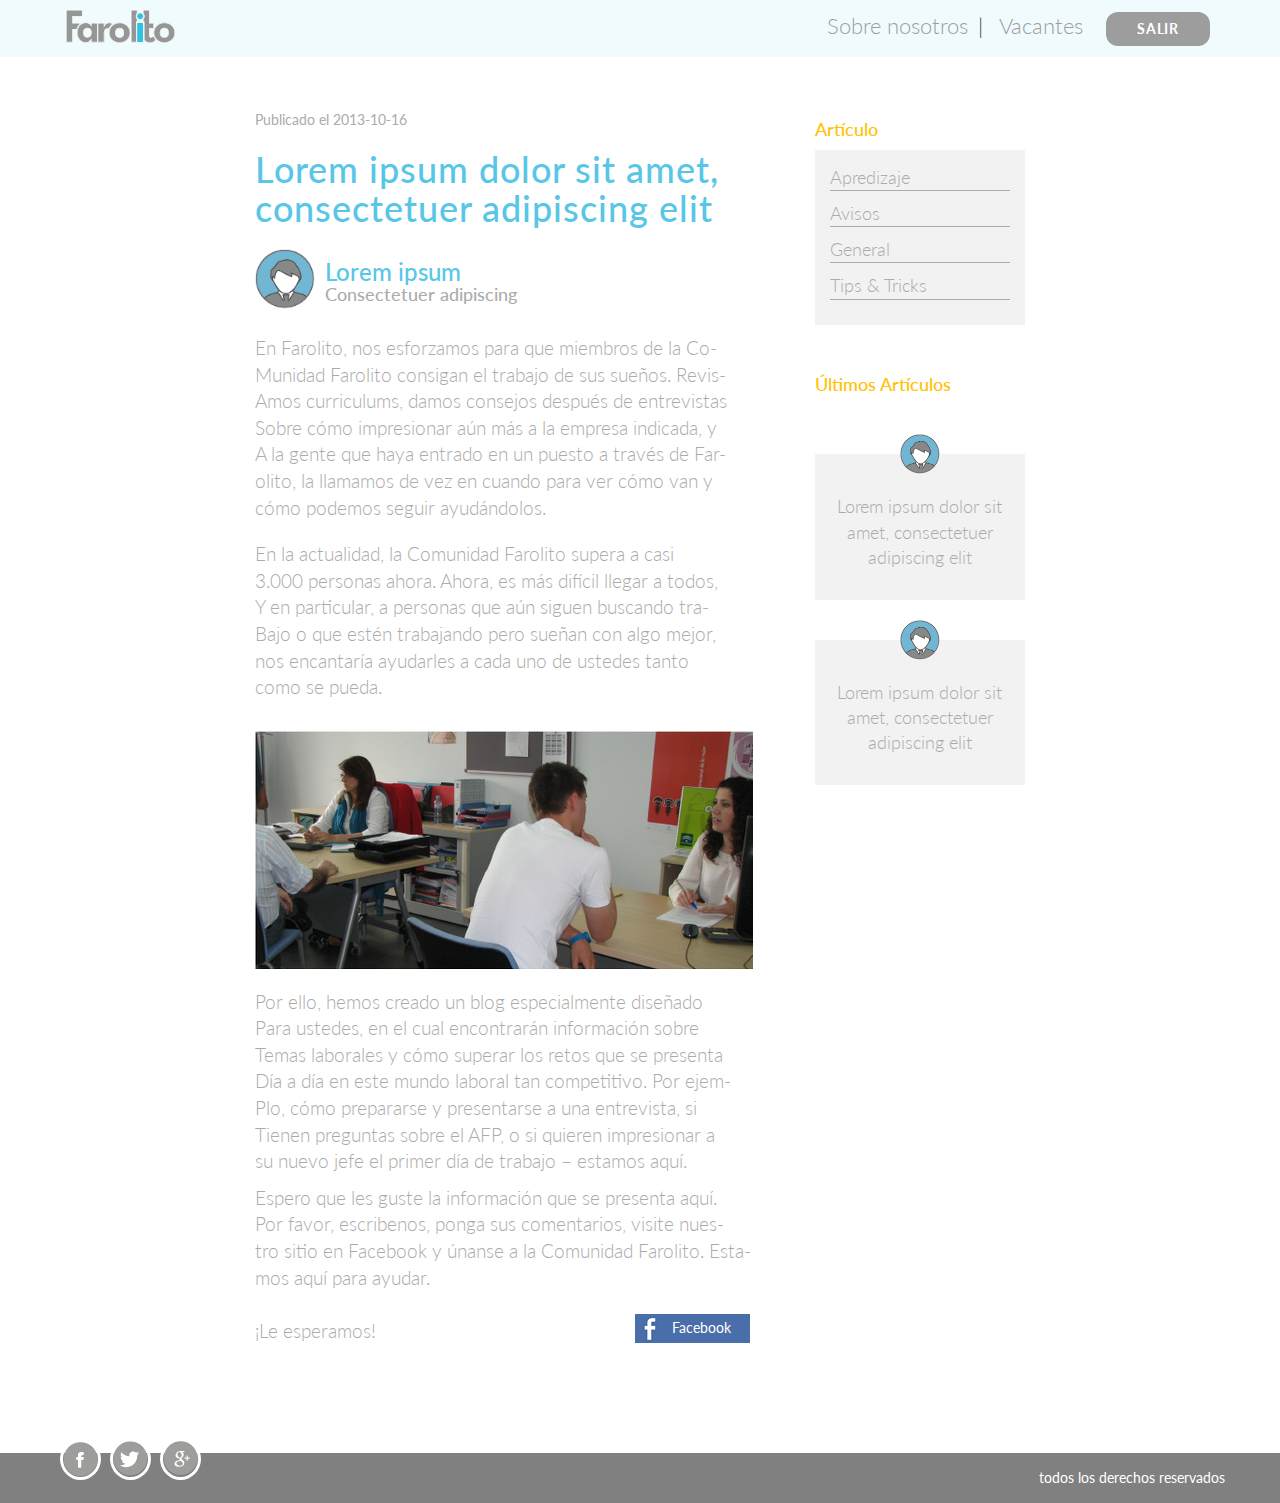
==== commit 46481640: "responsive" ====
--- a/blog.html
+++ b/blog.html
@@ -1,116 +1,148 @@
-<!DOCTYPE html>
+<!DOCTYPE>
 <html>
-<head>
-	<title>Farolito</title>
+	<head>
+		<title>Farolito | Blog</title>
 		<meta charset="utf-8">
 		<!-- Responsiveness -->
 		<meta name="viewport" content="width=device-width, initial-scale=1.0, user-scalable=no">
 		<link rel="stylesheet" type="text/css" href="stylesheets/main.css">
-		<link rel="stylesheet" type="text/css" href="stylesheets/style.css">
-</head>
-<body>
-	<nav class="navbar navbar-default navbar-fixed-top">
-			  	<div class="container-fluid">
-			    <!-- Brand and toggle get grouped for better mobile display -->
-			    	<div class="logo">
-				    	<li><a href=""><img src="iconos/logo-farolito.png"></a></li>
-				    </div>
-				    <div class="navbar-header">
-				      <button type="button" class="navbar-toggle collapsed" data-toggle="collapse" data-target="#bs-example-navbar-collapse-1">
-				        <span class="sr-only">Toggle navigation</span>
-				        <span class="icon-bar"></span>
-				        <span class="icon-bar"></span>
-				        <span class="icon-bar"></span>
-				      </button>
-					<!-- Collect the nav links, forms, and other content for toggling -->
-				    <div class="collapse navbar-collapse" id="bs-example-navbar-collapse-1">
-				      	<ul class="nav navbar-nav navbar-right">
-					        <li><a href="#">Sobre nosotros</a></li>
-					        <li><a href="#">Oportunidades</a></li>
-					        <li>
-					        	<!-- Split button -->
-									<div class="btn-group">
-									  <button type="button" class="btn btn-danger">Idiomas</button>
-									  <button type="button" class="btn btn-danger dropdown-toggle" data-toggle="dropdown" aria-expanded="false">
-									    <span class="caret"></span>
-									    <span class="sr-only">Toggle Dropdown</span>
-									  </button>
-									  <ul class="dropdown-menu" role="menu">
-									    <li><a href="#">Español</a></li>
-									    <li><a href="#">Ingles</a></li>
-									    <li><a href="#">Frances</a></li>
-									  </ul>
-									</div>
-					        </li>
-					        <li>
-					        	<a href="#">
-					        	<button type="submit" class="btn btn-default">INGRESAR</button>
-					        	</a>
-					        </li>
-					   	 </ul>
-				    </div><!-- /.navbar-collapse -->
-			  	</div><!-- /.container-fluid -->
-	</nav>
-			<div class="blog hidden-xs">
-				<h1>Blog Personal</h1>
-				<div class="ro">
-					<div class="col-lg-4 ">
-					<div class="img-r">
-						<img src="iconos/iconos-22.png">
+		<link href='http://fonts.googleapis.com/css?family=Lato:300,400,700,900' rel='stylesheet' type='text/css'>
+	</head>
+	<body>
+
+		<div class="menu-global weight-300 hidden-xs">
+			<a href="index.html"><img src="iconos/logo-farolito-114x40.png"></a>
+			<nav>
+				<a class="hidden-xs" data-scroll="" href="sobrenosotros.html">Sobre nosotros</a>|
+       	<a class="hidden-xs" data-scroll="" href="#">Vacantes</a> 
+     	 	<a class="hidden-xs btn btn-ingresa" dats-scroll="" href="index.html">SALIR</a>
+			</nav>
+		</div>
+		<div class=" hidden-lg navbar-default navbar-fixed-top">
+			<a class="btn btn-menu-create hidden-lg" href="#">CREA TU PERFIL</a>
+			<nav class="navbar">
+				<div class="navbar-header">
+					<button type="button" class="navbar-toggle collapsed" data-toggle="collapse" data-target="#bs-example-navbar-collapse-1">
+						<span class="sr-only">Toggle navigation</span>
+						<span class="icon-bar"></span>
+						<span class="icon-bar"></span>
+						<span class="icon-bar"></span>
+					</button>						
+				</div>
+				<div class="collapse navbar-collapse" id="bs-example-navbar-collapse-1">
+					<ul class="nav navbar-nav">
+						<li><a href="home.html">Home</a></li>
+						<li><a href="sobrenosotros">Nosotros</a></li>
+						<li><a href="#ingreso">Ingresa tu cuenta</a></li>
+						<li><a href="#ingreso">Crear cuenta</a></li>
+						<li><a href="blog.html">Blog</a></li>
+						<li><a href="#contacto">Contáctanos</a></li>
+					</ul>
+				</div>
+			</nav>
+		</div>
+
+		<section id="section-blog">
+			<div class="container">
+				<div class="row text-grey pb70">
+					<div class="col-md-1 hidden-xs"></div>
+					<div class="col-md-7 col-xs-12">
+						<div class="text-complete">
+							
+							<p>Publicado el 2013-10-16</p>
+							<h1 class="pb10 clr-celeste">Lorem ipsum dolor sit amet, consectetuer adipiscing elit</h1>
+							<div class="blogger pb30">
+								<img src="iconos/iconos-22.png">
+								<h3 class="clr-celeste pt10">Lorem ipsum</h3>
+								<h4>Consectetuer adipiscing</h4>
+							</div>
+							<p class="weight-300 size-19 pb10">
+							En Farolito, nos esforzamos para que miembros de la Co- <br>
+							Munidad Farolito consigan el trabajo de sus sueños. Revis- <br>
+							Amos curriculums, damos consejos después de entrevistas  <br>
+							Sobre cómo impresionar aún más a la empresa indicada, y  <br>
+							A la gente que haya entrado en un puesto a través de Far- <br>
+							olito, la llamamos de vez en cuando para ver cómo van y  <br>
+							cómo podemos seguir ayudándolos.
+							</p>
+							<p class="weight-300 size-19">
+							En la actualidad, la Comunidad Farolito supera a casi <br>
+							3.000 personas ahora. Ahora, es más difícil llegar a todos, <br>
+							Y en particular, a personas que aún siguen buscando tra- <br>
+							Bajo o que estén trabajando pero sueñan con algo mejor, <br>
+							nos encantaría ayudarles a cada uno de ustedes tanto  <br>
+							como se pueda.
+							</p>
+						</div>
+						<img class="pt20 pb20" src="img/img-01.png">
+						<div class="text-complete">
+							<p class="weight-300 size-19">
+							Por ello, hemos creado un blog especialmente diseñado <br>
+							Para ustedes, en el cual encontrarán información sobre <br>
+							Temas laborales y cómo superar los retos que se presenta<br>
+							Día a día en este mundo laboral tan competitivo. Por ejem- <br>
+							Plo, cómo prepararse y presentarse a una entrevista, si <br>
+							Tienen preguntas sobre el AFP, o si quieren impresionar a <br>
+							su nuevo jefe el primer día de trabajo – estamos aquí.
+							</p>
+							<p class="weight-300 size-19">
+							Espero que les guste la información que se presenta aquí. <br>
+							Por favor, escribenos, ponga sus comentarios, visite nues- <br>
+							tro sitio en  Facebook y únanse a la Comunidad Farolito. Esta- <br>mos aquí para ayudar.
+							<br><br>
+							¡Le esperamos! 
+							<div class="compartir hidden-xs">
+								<a href="http://www.facebook.com/sharer.php?u=http://anamariaap.github.io/AnaMDeveloper/" onclick="window.open(this.href, 'mywin','left=50,top=50,width=600,height=350,toolbar=0'); return false;"
+									>
+									<img src="iconos/iconos-facebook.png">
+									<p class="text-white">Facebook</p>
+								</a>
+							</div>
+							</p>
+
+						</div>
 					</div>
-					<div class="tex-2-">
-						<p>Lorem ipsum dolor sit amet, consectetur adipisicing elit, sed do eiusmod
-						tempor incididunt ut labore et dolore magna aliqua. Ut enim ad minim veniam,
-						quis nostrud exercitation ullamco laboris nisi ut aliquip ex ea commodo
-						consequat. Duis aute irure dolor in reprehenderit in voluptate </p>
+					<div class="col-md-3 hidden-xs">
+						<h4 class="text-mostaza hidden-xs">Artículo</h4>
+						<div class="section-articulo hidden-xs weight-300 p15 size-18">
+							<p>Apredizaje</p>
+							<p>Avisos</p>
+							<p>General</p>
+							<p>Tips & Tricks</p>
+						</div>
+
+						<h4 class="text-mostaza pt40 pb20 hidden-xs">Últimos Artículos</h4>
+						<div class="section-ultimos text-center mt40 pb20 size-18 weight-300">
+							<img src="iconos/iconos-22.png">
+							<p>Lorem ipsum dolor sit amet, consectetuer adipiscing elit</p>
+						</div>
+						<div class="section-ultimos text-center mt40 pb20 size-18 weight-300">
+							<img src="iconos/iconos-22.png">
+							<p>Lorem ipsum dolor sit amet, consectetuer adipiscing elit</p>
+						</div>
 					</div>
+					<div class="col-md-1 hidden-xs"></div>
+				</div>
+			</div>
+		</section>
+		<footer class="bgd-grey-grey text-left">
+			<div class="container">
+				<div class="row">
+					<div class="col-md-4 picture-redes">
+						<img class="ml5" src="iconos/iconos-12.png">
+						<img class="ml5" src="iconos/iconos-13.png">
+						<img class="ml5" src="iconos/iconos-14.png">
 					</div>
-					<div class="col-lg-4">
-					<div class="img-r">
-						<img src="iconos/iconos-23.png">
-					</div>
-					<div class="tex-2-1">
-						<p>Lorem ipsum dolor sit amet, consectetur adipisicing elit, sed do eiusmod
-						tempor incididunt ut labore et dolore magna aliqua. Ut enim ad minim veniam,
-						quis nostrud exercitation ullamco laboris nisi ut aliquip ex ea commodo
-						consequat. Duis aute irure dolor in reprehenderit in voluptate  </p>
-					</div>
-					</div>
-					<div class="col-lg-4">
-					<div class="img-r">
-						<img src="iconos/iconos-22.png">
-					</div>
-					<div class="tex-2-1">
-						<p>Lorem ipsum dolor sit amet, consectetur adipisicing elit, sed do eiusmod
-						tempor incididunt ut labore et dolore magna aliqua. Ut enim ad minim veniam,
-						quis nostrud exercitation ullamco laboris nisi ut aliquip ex ea commodo
-						consequat.  Duis aute irure dolor in reprehenderit in voluptate </p>
-					</div>
+					<div class="col-md-8 derechos pt20">
+						<span class="text-white">todos los derechos reservados</span>
 					</div>
 				</div>
 			</div>
-			<div class="fer hidden-xs">
-					<div class="redes">
-						<div class="face">
-							<img src="iconos/iconos-12.png">
-						</div>
-						<div class="twi">
-							<img src="iconos/iconos-13.png">
-						</div>
-						<div class="google">
-							<img src="iconos/iconos-14.png">
-						</div>
-					</div>
-					<p>Todos los derechos reservados.</p>
-			</div>
-
-
-
-
-			<script src="https://ajax.googleapis.com/ajax/libs/jquery/1.11.2/jquery.min.js"></script>
+		</footer>
+		<script src="https://ajax.googleapis.com/ajax/libs/jquery/1.11.2/jquery.min.js"></script>
+		<script src="javascripts/js.js"></script>
 		<!-- Javascripts de Bootstrap -->
 		<script src="javascript/b3/collapse.js"></script>
 		<script src="javascript/b3/transition.js"></script>
-		<script src="https://maxcdn.bootstrapcdn.com/bootstrap/3.3.2/js/bootstrap.min.js"></script>
-</body>
-</html>+	</body>	
+</html>	--- a/stylesheets/main.css
+++ b/stylesheets/main.css
@@ -5521,5 +5521,947 @@
 /*========================================
 =             APP CUSTOM                 =
 ========================================*/
+/* -------------PADDING------------- */
+.p0 {
+  padding: 0; }
+
+.p15 {
+  padding: 15px; }
+
+.p35 {
+  padding: 35px; }
+
+/* ------PADDING TOP------*/
+.pt10 {
+  padding-top: 10px; }
+
+.pt20 {
+  padding-top: 20px; }
+
+.pt30 {
+  padding-top: 30px; }
+
+.pt40 {
+  padding-top: 40px; }
+
+.pt60 {
+  padding-top: 60px; }
+
+.pt150 {
+  padding-top: 150px; }
+
+/* ------PADDING BOTTOM------*/
+.pb5 {
+  padding-bottom: 5px; }
+
+.pb10 {
+  padding-bottom: 10px; }
+
+.pb20 {
+  padding-bottom: 20px; }
+
+.pb30 {
+  padding-bottom: 30px; }
+
+.pb40 {
+  padding-bottom: 40px; }
+
+.pb60 {
+  padding-bottom: 60px; }
+
+.pb70 {
+  padding-bottom: 70px; }
+
+/* ------PADDING LEFT------ */
+.pl33 {
+  padding-left: 33px; }
+
+.pl20 {
+  padding-left: 20px; }
+
+.pl60 {
+  padding-left: 60px; }
+
+.pl55 {
+  padding-left: 55px; }
+
+/* ------PADDING RIGHT------ */
+.pr33 {
+  padding-right: 33px; }
+
+.pr20 {
+  padding-right: 20px; }
+
+.pr60 {
+  padding-right: 60px; }
+
+.pr116 {
+  padding-right: 116px; }
+
+.pr130 {
+  padding-right: 130px; }
+
+/* -------------MARGIN------------- */
+/* ------MARGIN TOP------*/
+.mt0 {
+  margin-top: 0; }
+
+.mt20 {
+  margin-top: 20px; }
+
+.mt40 {
+  margin-top: 40px; }
+
+.mt60 {
+  margin-top: 60px; }
+
+.mt70 {
+  margin-top: 70px; }
+
+.mt80 {
+  margin-top: 80px; }
+
+/* ------MARGIN BOTTOM------*/
+.mb10 {
+  margin-bottom: 10px; }
+
+.mb20 {
+  margin-bottom: 20px; }
+
+.mb40 {
+  margin-bottom: 40px; }
+
+.mb70 {
+  margin-bottom: 70px; }
+
+.mb120 {
+  margin-bottom: 120px; }
+
+.mb20 {
+  margin-bottom: 20px; }
+
+/* ------MARGIN LEFT------*/
+.ml5 {
+  margin-left: 5px; }
+
+.ml10 {
+  margin-left: 10px; }
+
+.ml20 {
+  margin-left: 20px; }
+
+/* -------------SIZE------------- */
+.size-28 {
+  font-size: 28px; }
+
+.size-25 {
+  font-size: 25px; }
+
+.size-15 {
+  font-size: 15px; }
+
+.size-17 {
+  font-size: 17px; }
+
+.size-18 {
+  font-size: 18px; }
+
+.size-19 {
+  font-size: 19px; }
+
+.size-20 {
+  font-size: 20px; }
+
+.size-22 {
+  font-size: 22px; }
+
+.size-24 {
+  font-size: 24px; }
+
+/* -------------STYLE TEXT------------- */
+.underline {
+  text-decoration: underline; }
+
+.style-none {
+  list-style: none; }
+
+/* -------------POSITION'S------------- */
+.absolute {
+  position: absolute; }
+
+.relative {
+  position: relative; }
+
+/* -------------BACKGROUND'S------------- */
+.bgd-tomate {
+  background-color: #ff6a49;
+  color: white; }
+
+.bgd-green {
+  background-color: #77d248;
+  color: white; }
+
+.bgd-grey {
+  background-color: #acabab;
+  color: white; }
+
+.bgd-grey-white {
+  background-color: #f2f2f2; }
+
+.bgd-grey-grey {
+  background-color: grey; }
+
+.bgd-yellow {
+  background-color: #ffc819;
+  color: white; }
+
+.bgd-celeste {
+  background-color: #58C6E7;
+  color: white; }
+
+/* -------------COLOR'S------------- */
+.text-black {
+  color: black; }
+
+.clr-celeste {
+  color: #58C6E7; }
+
+.text-white {
+  color: white; }
+
+.clr-tomate {
+  color: #ff6a49; }
+
+.text-yellow {
+  color: #fef07f; }
+
+.text-mostaza {
+  color: #ffc102; }
+
+.text-grey {
+  color: #acabab; }
+
+/* ------------BORDER'S------------- */
+.br-b-dashed-white {
+  border-bottom: 1px dashed white; }
+
+.br-b-dashed-grey {
+  border-bottom: 1px dashed #acabab; }
+
+.br-b-dashed-tomate {
+  border-bottom: 2px dashed #ff6a49; }
+
+.br-r-dashed-white {
+  border-right: 1px dashed white; }
+
+/* ------------FONT-WEIGHT------------- */
+.weight-300 {
+  font-weight: 300; }
+
+.weight-400 {
+  font-weight: 400; }
+
+.weight-700 {
+  font-weight: 700; }
+
+.weight-900 {
+  font-weight: 900; }
+
+.line-dashed {
+  width: 400px;
+  border-bottom: 2px dashed white;
+  margin: 0 auto; }
+  @media screen and (max-width: 480px) {
+    .line-dashed {
+      width: 200px; } }
+
+.btn {
+  font-weight: 700;
+  border-radius: 12px;
+  color: white; }
+
+.navbar-default {
+  background-color: transparent;
+  border-color: transparent; }
+  @media screen and (max-width: 480px) {
+    .navbar-default {
+      background-color: #F0FBFD;
+      border-color: #F0FBFD; } }
+  @media screen and (max-width: 480px) {
+    .navbar-default .navbar-toggle {
+      position: relative;
+      float: left;
+      margin-left: 15px; } }
+
+.navbar {
+  margin-bottom: 0; }
+
+.btn-menu-create {
+  background-color: #ff6a49;
+  border: 1px solid #ff6a49;
+  margin-top: 21px;
+  font-size: 10px;
+  padding: 5px 10px;
+  float: right;
+  margin: 12px;
+  color: white;
+  letter-spacing: 0.8px; }
+
+section {
+  margin: 0;
+  padding: 0; }
+  section .container {
+    padding-left: 120px;
+    padding-right: 120px; }
+    @media screen and (max-width: 480px) {
+      section .container {
+        padding-left: 12%;
+        padding-right: 12%; } }
+    section .container .title-section {
+      padding-top: 11.2%;
+      margin: 0;
+      font-size: 2.4em;
+      letter-spacing: 3px; }
+
+.arrow {
+  position: relative;
+  top: 100px;
+  width: 58px;
+  height: 58px; }
+
+.menu-global {
+  width: 100%;
+  height: 57px;
+  position: fixed;
+  background-color: #f0fbfd;
+  padding-left: 63px;
+  padding-right: 63px;
+  z-index: 1; }
+  .menu-global img {
+    padding-top: 7px; }
+  .menu-global nav {
+    float: right;
+    padding: 10px 0;
+    position: relative;
+    font-size: 22px; }
+    .menu-global nav a {
+      color: #9e9d9d;
+      margin: 0 10px; }
+    .menu-global nav .btn-ingresa {
+      background-color: #9e9d9d;
+      padding: 6px 30px;
+      margin: 0 7px;
+      color: white;
+      letter-spacing: 0.8px; }
+
+footer {
+  width: 100%;
+  height: 50px; }
+  @media screen and (max-width: 480px) {
+    footer {
+      height: 70px; } }
+  footer .container {
+    padding: 0;
+    margin: 0 auto; }
+    @media screen and (max-width: 480px) {
+      footer .container .row {
+        margin: 0;
+        padding: 0; } }
+  footer .picture-redes {
+    position: relative;
+    bottom: 15px; }
+    footer .picture-redes img {
+      border: 3px solid white;
+      border-radius: 50%; }
+    @media screen and (max-width: 480px) {
+      footer .picture-redes {
+        text-align: center; } }
+  footer .derechos {
+    text-align: right;
+    padding-top: 15px;
+    padding-bottom: 10px; }
+    @media screen and (max-width: 480px) {
+      footer .derechos {
+        text-align: center;
+        padding: 0; } }
+
+/* FAROLITO PAGE */
+html, body {
+  font-family: 'Lato', sans-serif;
+  width: 100%;
+  margin: 0;
+  padding: 0; }
+
+/* -------------- EXAMPLE ------------- */
+/* ---------- INDEX ---------- */
+.overlay {
+  display: none;
+  position: fixed;
+  width: 100%;
+  height: 100%;
+  z-index: 100;
+  background-color: rgba(50, 50, 50, 0.5); }
+
+#login {
+  width: 500px;
+  height: 400px;
+  background-color: white;
+  border: 5px solid grey;
+  border-radius: 20px;
+  position: relative;
+  margin: 0 auto;
+  top: 15%;
+  padding: 20px 45px; }
+  #login .btn-login {
+    float: right;
+    background-color: skyblue; }
+  #login .question {
+    position: relative;
+    top: 60px; }
+
+/* ------ HOME ------- */
+.menu-scroll {
+  background-color: #f0fbfd;
+  display: none;
+  position: fixed;
+  z-index: 10; }
+
+.menu, .menu-scroll {
+  width: 100%;
+  height: 70px; }
+  .menu nav, .menu-scroll nav {
+    float: right;
+    padding: 16px 37px;
+    position: relative;
+    font-size: 23px; }
+    .menu nav a, .menu-scroll nav a {
+      color: #9e9d9d;
+      margin: 0 10px; }
+    .menu nav .btn-es, .menu-scroll nav .btn-es {
+      padding: 5px 12px;
+      margin: 0 2px;
+      font-size: 12px;
+      color: #9e9d9d;
+      border: 1px solid; }
+    .menu nav .btn-ingresa, .menu-scroll nav .btn-ingresa {
+      background-color: #9e9d9d;
+      padding: 6px 17px;
+      margin: 0 7px;
+      color: white;
+      letter-spacing: 0.8px; }
+
+header {
+  width: 100%;
+  min-height: 100%;
+  background-image: url(../img/img-home.png);
+  background-size: cover;
+  background-repeat: no-repeat; }
+  @media screen and (max-width: 480px) {
+    header {
+      background-image: none;
+      background-color: #f0fbfd; } }
+  header .row {
+    margin: 0; }
+  @media screen and (max-width: 480px) {
+    header .col-sm-6 {
+      padding: 0; } }
+  header .btn-create {
+    background-color: #ff6a49;
+    border: 1px solid #ff6a49;
+    margin-top: 21px;
+    padding: 13px 48px;
+    letter-spacing: 0.8px;
+    font-size: 15px;
+    color: white; }
+  header .btn-create:hover {
+    background-color: white;
+    border: 2px solid #ff6a49;
+    color: #ff6a49; }
+  header .cont-info {
+    padding: 0 16%; }
+    @media screen and (max-width: 480px) {
+      header .cont-info {
+        padding: 0; } }
+    header .cont-info img {
+      margin-top: 12%; }
+      @media screen and (max-width: 480px) {
+        header .cont-info img {
+          width: 200px;
+          margin-top: 14%; } }
+    header .cont-info h3 {
+      color: #58C6E7;
+      font-size: 1.96em;
+      line-height: 1.3;
+      letter-spacing: 0.3px;
+      margin-top: 45px; }
+      @media screen and (max-width: 480px) {
+        header .cont-info h3 {
+          font-size: 1.9em;
+          font-weight: bold;
+          margin-top: 25px;
+          margin-left: 10%;
+          margin-right: 10%; } }
+    header .cont-info h4 {
+      color: #9E9D9D;
+      font-family: inherit;
+      line-height: 1.5;
+      font-size: 1.31111em;
+      letter-spacing: 0.3px;
+      margin-top: 20px; }
+      @media screen and (max-width: 480px) {
+        header .cont-info h4 {
+          font-size: 1.5em;
+          margin-left: 9%;
+          margin-right: 9%; } }
+    header .cont-info .imagen-header {
+      width: 100%; }
+
+#metodologia .frase {
+  margin-top: 8.5%;
+  color: #4f4747;
+  line-height: 1.5;
+  margin-bottom: 7.5%; }
+  #metodologia .frase img {
+    position: relative; }
+  #metodologia .frase .comilla-inicial {
+    bottom: 10px; }
+  #metodologia .frase .comilla-final {
+    top: 10px; }
+@media screen and (max-width: 480px) {
+  #metodologia h1 {
+    padding-bottom: 10%;
+    padding-top: 20%; } }
+#metodologia .line, #metodologia .line1, #metodologia .line2 {
+  width: 194px;
+  height: 47px;
+  border-bottom: 4px dashed #EC6645;
+  position: absolute;
+  top: 140px; }
+#metodologia .line1 {
+  -webkit-transform: translateY(10px) translateX(2px) rotate(-15deg);
+  left: 76px; }
+#metodologia .line2 {
+  -webkit-transform: translateY(10px) translateX(2px) rotate(15deg);
+  right: 76px; }
+#metodologia .line3 {
+  border-right: 4px dashed #EC6645;
+  height: 120px;
+  padding: 0; }
+#metodologia .separador {
+  width: 250px;
+  margin: 42px auto;
+  border: 2px dashed #EC6645; }
+#metodologia .circle-externo {
+  background-color: #ff6a49;
+  width: 420px;
+  height: 420px;
+  margin: 0 auto;
+  border-radius: 50%; }
+#metodologia .circle-externo:hover {
+  background-color: white; }
+  #metodologia .circle-externo:hover .circle-interno {
+    border: 4px dashed #ff6a49; }
+#metodologia .circle-interno {
+  border: 4px dashed white;
+  width: 400px;
+  height: 400px;
+  margin: 0 auto;
+  border-radius: 50%;
+  position: relative;
+  top: 10px; }
+#metodologia .text-externo {
+  position: relative;
+  top: 70px; }
+#metodologia .text-interno {
+  position: relative;
+  top: 40px; }
+  #metodologia .text-interno img {
+    position: relative;
+    top: 20px;
+    right: 30px; }
+#metodologia h3 {
+  font-size: 22px;
+  margin-top: 26px;
+  color: #acabab; }
+#metodologia .metod1 {
+  position: relative;
+  bottom: 300px;
+  right: 75px;
+  padding: 0; }
+  @media screen and (max-width: 480px) {
+    #metodologia .metod1 {
+      bottom: 0;
+      right: 0; } }
+#metodologia .metod2 {
+  position: relative;
+  padding: 0; }
+#metodologia .metod3 {
+  position: relative;
+  bottom: 300px;
+  left: 75px;
+  padding: 0; }
+  @media screen and (max-width: 480px) {
+    #metodologia .metod3 {
+      bottom: 0;
+      left: 0;
+      margin-bottom: 15%; } }
+#metodologia .btn-more {
+  margin-top: 8%;
+  margin-bottom: 5%;
+  font-size: 20px;
+  padding: 15px 80px;
+  border: 2px solid; }
+#metodologia .btn-more:hover {
+  background-color: white;
+  border: 2px solid #58C6E7;
+  color: #58C6E7; }
+#metodologia .arrow {
+  top: 35px; }
+
+#estudiantes {
+  width: 100%;
+  min-height: 100%;
+  background-image: url(../img/img-02.png);
+  background-size: cover;
+  background-repeat: no-repeat; }
+  #estudiantes .container {
+    padding-left: 50px;
+    padding-right: 50px; }
+    #estudiantes .container .col-md-2 {
+      padding: 0; }
+    @media screen and (max-width: 480px) {
+      #estudiantes .container .title-section {
+        padding-bottom: 40px; } }
+    @media screen and (max-width: 480px) {
+      #estudiantes .container h4 {
+        padding-left: 0;
+        padding-right: 0;
+        text-align: center; } }
+    @media screen and (max-width: 480px) {
+      #estudiantes .container h2 {
+        text-align: center;
+        padding-top: 20%; } }
+    @media screen and (max-width: 480px) {
+      #estudiantes .container .col-md-6 {
+        border: none; } }
+    @media screen and (max-width: 480px) {
+      #estudiantes .container .items .row {
+        padding-top: 0;
+        margin-bottom: 40px; } }
+    #estudiantes .container .icon1 {
+      right: -65px;
+      top: -15px; }
+      @media screen and (max-width: 480px) {
+        #estudiantes .container .icon1 {
+          width: 62px;
+          right: 39%;
+          top: 6.5%; } }
+    #estudiantes .container .icon2 {
+      right: -65px;
+      top: 265px; }
+      @media screen and (max-width: 480px) {
+        #estudiantes .container .icon2 {
+          width: 62px;
+          right: 39%;
+          top: 36.5%; } }
+    #estudiantes .container .icon3 {
+      right: -65px;
+      bottom: 60px; }
+      @media screen and (max-width: 480px) {
+        #estudiantes .container .icon3 {
+          width: 62px;
+          right: 39%;
+          bottom: 18%; } }
+  #estudiantes .btn-oportunidades {
+    margin-bottom: 5%;
+    font-size: 20px;
+    padding: 15px 40px;
+    border: 2px solid; }
+  #estudiantes .btn-oportunidades:hover {
+    background-color: white;
+    border: 2px solid #58C6E7;
+    color: #58C6E7; }
+  #estudiantes .arrow {
+    top: 32px; }
+
+#empresas .container {
+  padding-left: 40px;
+  padding-right: 40px; }
+  @media screen and (max-width: 480px) {
+    #empresas .container .title-section {
+      padding-top: 25%; } }
+  @media screen and (max-width: 480px) {
+    #empresas .container h2 {
+      margin-top: 20px; } }
+  @media screen and (max-width: 480px) {
+    #empresas .container .row {
+      margin: 0; } }
+  #empresas .container .col-md-4 h4 {
+    padding-left: 20px;
+    padding-right: 20px; }
+  #empresas .container .col-xs-12 {
+    margin-top: 40px; }
+    @media screen and (max-width: 480px) {
+      #empresas .container .col-xs-12 h2 {
+        color: #ff6a49; } }
+  #empresas .container .btn-contacto {
+    margin-bottom: 5%;
+    font-size: 20px;
+    padding: 15px 65px;
+    border: 2px solid;
+    color: white; }
+    @media screen and (max-width: 480px) {
+      #empresas .container .btn-contacto {
+        margin-top: 40px;
+        margin-bottom: 40px; } }
+  #empresas .container .btn-contacto:hover {
+    background-color: white;
+    border: 2px solid #ff6a49;
+    color: #ff6a49; }
+  #empresas .container .arrow {
+    top: 35px; }
+
+#centros {
+  width: 100%; }
+  #centros .container {
+    padding-left: 40px;
+    padding-right: 40px; }
+    @media screen and (max-width: 480px) {
+      #centros .container .title-section {
+        padding-top: 25%; } }
+    @media screen and (max-width: 480px) {
+      #centros .container h2 {
+        margin-top: 20px; } }
+    @media screen and (max-width: 480px) {
+      #centros .container .row {
+        margin: 0; } }
+    #centros .container .col-md-4 h4 {
+      padding-left: 20px;
+      padding-right: 20px; }
+    #centros .container .col-xs-12 {
+      margin-top: 40px; }
+    #centros .container .btn-contacto {
+      margin-bottom: 5%;
+      font-size: 20px;
+      padding: 15px 65px;
+      border: 2px solid; }
+      @media screen and (max-width: 480px) {
+        #centros .container .btn-contacto {
+          margin-top: 40px;
+          margin-bottom: 40px; } }
+    #centros .container .btn-contacto:hover {
+      background-color: white;
+      border: 2px solid #77d248;
+      color: #77d248; }
+    #centros .container .arrow {
+      top: 35px; }
+
+#oportunidades {
+  width: 100%;
+  background-image: url(../img/img-03.png);
+  background-size: cover;
+  background-repeat: no-repeat; }
+  #oportunidades .title-section {
+    margin-top: 20px; }
+  #oportunidades span {
+    line-height: 1.8; }
+  #oportunidades .btn-more {
+    border: 2px solid #ff6a49;
+    color: #ff6a49; }
+  #oportunidades .btn-more:hover {
+    background-color: #ff6a49;
+    border: 2px solid white;
+    color: white; }
+  #oportunidades .arrow {
+    top: 35px; }
+
+#blog {
+  width: 100%; }
+  #blog .container {
+    padding-left: 150px;
+    padding-right: 150px; }
+    @media screen and (max-width: 480px) {
+      #blog .container {
+        padding-left: 40px;
+        padding-right: 40px; } }
+    #blog .container .row .item-blog {
+      background-color: #f2f2f2; }
+      @media screen and (max-width: 480px) {
+        #blog .container .row .item-blog {
+          background-color: white;
+          margin-top: 30px; } }
+    #blog .container .row .item-blog:hover {
+      background-color: #ffc819; }
+      #blog .container .row .item-blog:hover a {
+        color: white;
+        text-decoration: none; }
+    #blog .container .row img {
+      left: 38%;
+      top: -28px; }
+    #blog .container .row h4 {
+      padding: 72px 30px; }
+      @media screen and (max-width: 480px) {
+        #blog .container .row h4 {
+          padding: 36px 15px;
+          text-align: center;
+          font-size: 23px; } }
+    #blog .container .btn-blog {
+      margin-bottom: 5%;
+      font-size: 20px;
+      padding: 15px 65px;
+      border: 2px solid; }
+    #blog .container .btn-blog:hover {
+      background-color: white;
+      border: 2px solid #58C6E7;
+      color: #58C6E7; }
+    #blog .container .arrow {
+      top: 35px; }
+
+#contacto {
+  width: 100%;
+  height: 85%;
+  background-color: #f2f2f2; }
+  @media screen and (max-width: 480px) {
+    #contacto .form-group {
+      padding-left: 0;
+      padding-right: 0;
+      font-size: 18px;
+      text-align: center;
+      margin: 0 auto; } }
+  @media screen and (max-width: 480px) {
+    #contacto input, #contacto textarea {
+      font-size: 22px;
+      text-align: center; } }
+  #contacto textarea {
+    resize: none; }
+  @media screen and (max-width: 480px) {
+    #contacto .btn-envio {
+      text-align: center; } }
+
+/* ------ NOSOTROS ------- */
+.header-nosotros .picture-nosotros {
+  background-image: url(../img/img_nosotros-02.png);
+  background-size: cover;
+  background-position: center center;
+  min-height: 505px;
+  padding-top: 105px; }
+  @media screen and (max-width: 480px) {
+    .header-nosotros .picture-nosotros {
+      background-image: url(../img/fondo-quienes-somos.png);
+      min-height: 570px;
+      padding-top: 80px; } }
+  @media screen and (max-width: 480px) {
+    .header-nosotros .picture-nosotros .container {
+      padding-left: 40px;
+      padding-right: 40px; } }
+  .header-nosotros .picture-nosotros h1 {
+    margin: 0;
+    letter-spacing: 3px; }
+  .header-nosotros .picture-nosotros h3 {
+    margin: 0;
+    padding-top: 30px;
+    font-size: 22px;
+    line-height: 1.5;
+    letter-spacing: 0.8; }
+    @media screen and (max-width: 480px) {
+      .header-nosotros .picture-nosotros h3 {
+        padding-top: 15px;
+        font-size: 20px; } }
+  .header-nosotros .picture-nosotros .arrow {
+    top: 140px; }
+
+#personal {
+  width: 100%; }
+  #personal .container {
+    padding-left: 55px;
+    padding-right: 55px; }
+    @media screen and (max-width: 480px) {
+      #personal .container h1 {
+        padding-bottom: 10%;
+        padding-top: 20%; } }
+    #personal .container img {
+      width: 160px;
+      height: 160px; }
+    #personal .container .picture-circle {
+      padding: 5px;
+      border: 1px solid grey; }
+    @media screen and (max-width: 480px) {
+      #personal .container .col-md-4 {
+        padding: 10px; } }
+  #personal .arrow {
+    top: 35px; }
+
+#section-red {
+  width: 100%; }
+  #section-red .container {
+    padding-left: 200px;
+    padding-right: 200px; }
+    @media screen and (max-width: 480px) {
+      #section-red .container {
+        padding-left: 10px;
+        padding-right: 10px; } }
+    #section-red .container img {
+      padding-top: 70px; }
+
+/* ---------- BLOG ---------- */
+#section-blog {
+  width: 100%; }
+  #section-blog .container {
+    padding-top: 110px; }
+    @media screen and (max-width: 480px) {
+      #section-blog .container {
+        padding-top: 80px;
+        padding-left: 0;
+        padding-right: 0; } }
+  #section-blog h1 {
+    letter-spacing: 1px; }
+    @media screen and (max-width: 480px) {
+      #section-blog h1 {
+        font-size: 25px; } }
+  #section-blog .blogger img {
+    width: 60px;
+    height: 60px;
+    float: left;
+    margin-right: 10px; }
+  #section-blog .blogger h4, #section-blog .blogger h3 {
+    margin: 0; }
+  #section-blog p {
+    line-height: 1.4; }
+  @media screen and (max-width: 480px) {
+    #section-blog .text-complete {
+      padding-left: 35px;
+      padding-right: 35px; }
+      #section-blog .text-complete p {
+        padding-bottom: 0; }
+      #section-blog .text-complete .size-19 {
+        font-size: 21px; } }
+  #section-blog .compartir {
+    width: 115px;
+    height: 29px;
+    background-color: #4a6ea9;
+    position: relative;
+    float: right;
+    bottom: 40px;
+    right: 35px; }
+    #section-blog .compartir img {
+      float: left; }
+    #section-blog .compartir p {
+      padding-top: 4px;
+      padding-left: 37px; }
+  #section-blog .section-articulo {
+    background-color: #f2f2f2; }
+    #section-blog .section-articulo p {
+      border-bottom: 1px solid; }
+  #section-blog .section-ultimos {
+    background-color: #f2f2f2; }
+    @media screen and (max-width: 480px) {
+      #section-blog .section-ultimos {
+        background-color: white;
+        font-size: 18px; } }
+    #section-blog .section-ultimos img {
+      width: 40px;
+      height: 40px;
+      position: relative;
+      bottom: 20px; }
 
 /*# sourceMappingURL=main.css.map */
